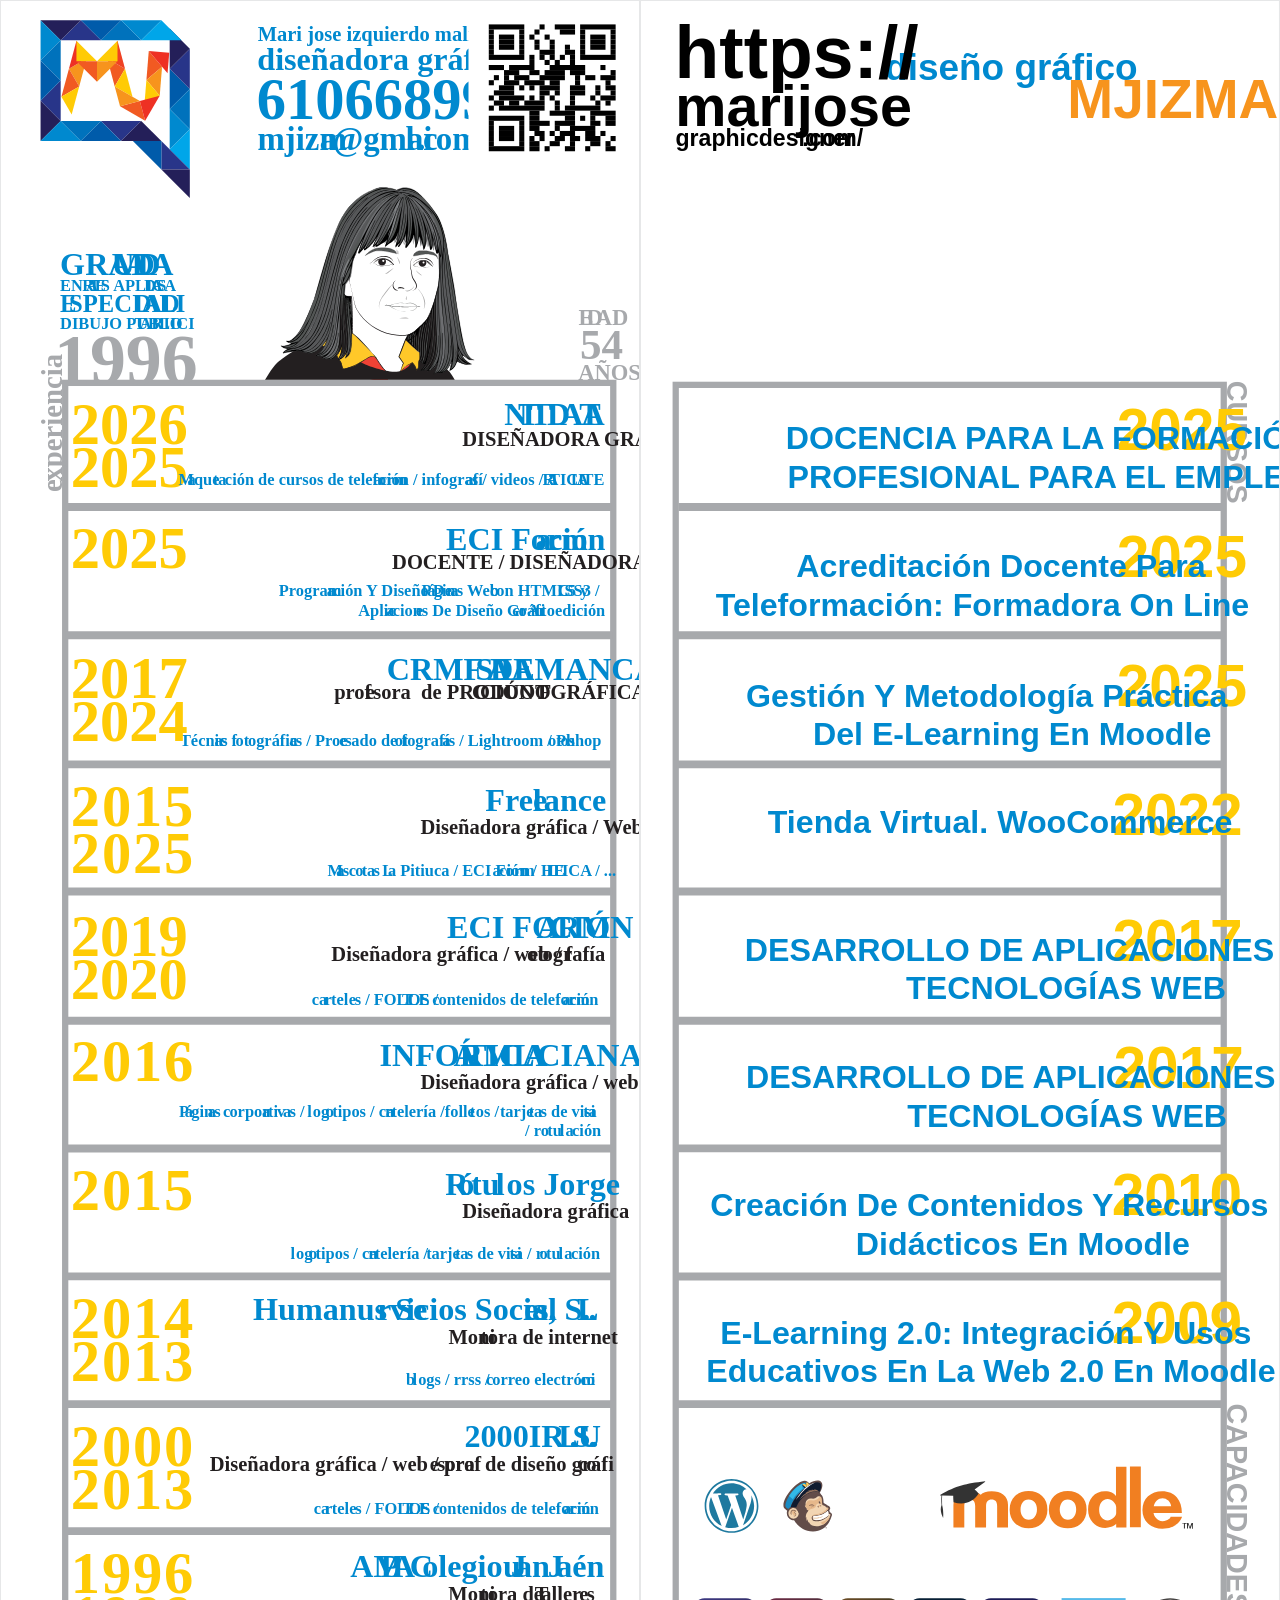
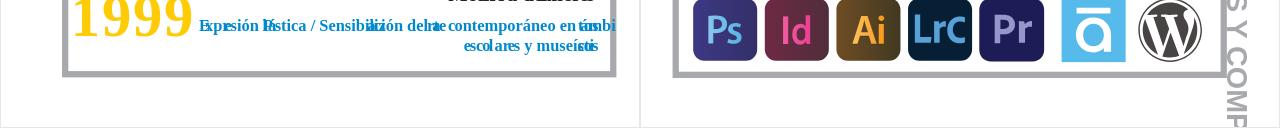
==== cv/index.html @ 2c7e7084 "Add files via upload" ====
<!DOCTYPE html>
<html lang="es">
<head>
    <meta charset="UTF-8">
    <meta name="viewport" content="width=device-width, initial-scale=1.0">
    <link rel="stylesheet" href="css/stylecv.css">
	<link rel="icon" href="Logo-MJ-PEQ.ico" type="image/x-icon">
    <title>CV Mari Jose Izquierdo</title>
</head>
<body>
    <div class="contenedor">
    <div class="pag">
        <svg id="uuid-d833753b-9916-4c33-810f-990d7dddc1d9" data-name="simulacion del pliegue" xmlns="http://www.w3.org/2000/svg" xmlns:xlink="http://www.w3.org/1999/xlink" viewBox="0 0 311.81 841.89">
  <defs>
   
   <linearGradient id="uuid-45933d80-e3b0-44ec-8969-3e9744016d8d" x1="68.96" y1="79.07" x2="68.96" y2="79.07" gradientTransform="translate(0 -59.81)" gradientUnits="userSpaceOnUse">
      <stop offset="0" stop-color="#00aeef"/>
      <stop offset="1" stop-color="#262262"/>
    </linearGradient>
    <linearGradient id="uuid-3d64913e-b95b-4f56-92f1-7e6d253bd841" x1="49.34" y1="79.07" x2="49.33" y2="79.07" xlink:href="#uuid-45933d80-e3b0-44ec-8969-3e9744016d8d"/>
    <linearGradient id="uuid-fc634169-4506-4cfc-8bbb-3b513efb41d0" x1="88.58" y1="79.07" x2="88.58" y2="79.07" xlink:href="#uuid-45933d80-e3b0-44ec-8969-3e9744016d8d"/>
    <clipPath id="uuid-fb4085f2-a9f2-4144-bcfd-d6bdab5f2bbb">
      <polygon class="uuid-8a5fdf5e-8351-4fe5-aff9-a1f615ebc43c" points="238.54 185.07 122.8 185.07 122.8 78.29 238.54 76.07 238.54 185.07"/>
    </clipPath>
    <clipPath id="uuid-db164882-21fe-4436-926a-bce975f13501">
      <path class="uuid-8a5fdf5e-8351-4fe5-aff9-a1f615ebc43c" d="M193.37,92.62s-5.92-2.51-10.54-.58-12.77,5.04-18.54,18.65-9.88,31.24-11.11,34.68c-2.03,5.66-5.69,14.38-8.21,17.3-3.46,4-4.15,3.44-5.51,3.44,.74,.99,2.61,1.09,2.61,1.09,0,0-2.54,1.69-5.24,1.31,.92,1.24,3.45,1.56,3.45,1.56,0,0-2.63,1.3-2.31,1.99,2.8-.69,6.9-1.09,6.9-1.09l1.69-.08s.15,.9,2.9,.9c.41,0-.02,.76,2.85,.27,3.01-.52,7.16-6.73,7.16-6.73,0,0-1.65,5.85-5.69,7.89,.71,.76,4.04,.28,4.04,.28l-.96,.56s0,.63,1.74,.87c1,.14,1.4-.14,1.4-.14,0,0-.05,.71,2.37-.05s4.23-6.27,4.23-6.27c0,0-.14,4.36-2.08,6.87,2.84,.01,4.67-4.19,4.67-4.19,0,0-.36,1.68-.98,3.44,2.7-1.29,2.9-4.27,3.09-7.31,.12-1.93,.31-11.86,.33-12.35s-.76-10.56-.76-10.56c0,0-.76,.06-1.84-.14-1.15-.21-1.15-1.11-1.15-1.11l.43-4.44s2.41-3.26,2.59-4.08,.96-6.41,.96-6.41c0,0-.19-.87,1.48-4.45,.88-1.88,1.48,0,1.48,0l39.07-.36,.14,9.8s-.42,6.11-.62,6.67-1.67,6.43-1.78,6.8-1.78,5.31-1.89,5.57-.85,2.46-2.72,4.44c-1.15,1.22-4.33,4.22-4.82,4.63-1.63,1.35-3.44,1.77-3.44,1.77l-1.24,2.52,6.62,5.95,.02,4.06s1.72,1.73,2.65,1.73-2.06,3.28-2.06,3.28c0,0,1.5-.17,2.27-.27,1.48-.19,2.4-1.35,2.4-1.35,.09-.37-.05,.45-1.53,1.73-.34,.29,3.22,.11,4.49-2.79s.56,.32,.37,1.05c-.67,2.59-2.22,3.77-1.69,3.38,1.22-.89,3.07-.61,3.07-.61,0,0,1.37,.35,3.33-1.4,1.29-1.15,1.84-3.11,2.7-4.3l-1.16,4.58s2.05-.72,3.06-3.08c.35-.82,.68-1.55,.68-1.55,0,0,2.38,1.48,4.25,1.55,1.44,.05,3.06-.15,2.77-.15s-3.69-1.9-4.42-3.91c-.3-.84,1.2,.31,2.37,1.24,1.02,.82,3.33,.67,3.33,.67,0,0-3.01-.09-4.73-6.55-1.73-6.47-4.43-24-4.54-25.51-.26-3.5-3.41-18.92-3.58-20.48s-1.55-11.94-5.31-18.08c-2.52-4.11-7-9.08-9.3-10.92-5.68-4.54-10.21-1.26-10.21-1.26Z"/>
    </clipPath>
  </defs>
  <g>
    <text class="uuid-a4533edb-d703-43f0-8f92-ebe4a413a27f" transform="translate(125.52 19.81)"><tspan x="0" y="0">Mari jose izquierdo malmierca</tspan></text>
    <text class="uuid-77463f8a-121f-4f78-86e5-0eb8da0bf72f" transform="translate(125.33 34.21)"><tspan x="0" y="0">diseñadora gráfica</tspan></text>
    <text class="uuid-f88f5138-9354-4035-af5f-343b42d7d302" transform="translate(125.07 58.02)"><tspan x="0" y="0">610668994</tspan></text>
    <text class="uuid-ebf5efa7-a986-46cd-aa61-df2d2cf38571" transform="translate(125.42 72.99)"><tspan x="0" y="0">mjizm</tspan><tspan class="uuid-14fafb1d-002e-493c-a02b-d58c2402a97a" x="30.32" y="0">a</tspan><tspan x="36.66" y="0">@gmai</tspan><tspan class="uuid-2b130bba-8d55-4d3c-8915-882d5d794b5e" x="72.15" y="0">l</tspan><tspan class="uuid-239356cb-412d-4510-8a3e-7b9d5fdd10b2" x="77.82" y="0">.</tspan><tspan class="uuid-b727cb8d-ffa3-4811-9371-0821038fea16" x="80.73" y="0">c</tspan><tspan x="86.89" y="0">om</tspan></text>
  </g>
  <g>
    <rect class="uuid-0f088f6c-b086-47e6-b885-1f317395292d" x="228.25" y="2.01" width="81.57" height="81.57"/>
    <rect class="uuid-faa78fa5-369a-4656-9c21-a7bb0dd4cdba" x="238.14" y="71.22" width="17.3" height="2.47"/>
    <rect class="uuid-faa78fa5-369a-4656-9c21-a7bb0dd4cdba" x="257.92" y="71.22" width="4.94" height="2.47"/>
    <rect class="uuid-faa78fa5-369a-4656-9c21-a7bb0dd4cdba" x="265.33" y="71.22" width="2.47" height="2.47"/>
    <rect class="uuid-faa78fa5-369a-4656-9c21-a7bb0dd4cdba" x="275.22" y="71.22" width="4.94" height="2.47"/>
    <rect class="uuid-faa78fa5-369a-4656-9c21-a7bb0dd4cdba" x="285.11" y="71.22" width="2.47" height="2.47"/>
    <rect class="uuid-faa78fa5-369a-4656-9c21-a7bb0dd4cdba" x="295" y="71.22" width="4.94" height="2.47"/>
    <rect class="uuid-faa78fa5-369a-4656-9c21-a7bb0dd4cdba" x="238.14" y="68.75" width="2.47" height="2.47"/>
    <rect class="uuid-faa78fa5-369a-4656-9c21-a7bb0dd4cdba" x="252.97" y="68.75" width="2.47" height="2.47"/>
    <rect class="uuid-faa78fa5-369a-4656-9c21-a7bb0dd4cdba" x="257.92" y="68.75" width="4.94" height="2.47"/>
    <rect class="uuid-faa78fa5-369a-4656-9c21-a7bb0dd4cdba" x="267.8" y="68.75" width="4.94" height="2.47"/>
    <rect class="uuid-faa78fa5-369a-4656-9c21-a7bb0dd4cdba" x="277.69" y="68.75" width="2.47" height="2.47"/>
    <rect class="uuid-faa78fa5-369a-4656-9c21-a7bb0dd4cdba" x="287.58" y="68.75" width="4.94" height="2.47"/>
    <rect class="uuid-faa78fa5-369a-4656-9c21-a7bb0dd4cdba" x="295" y="68.75" width="2.47" height="2.47"/>
    <rect class="uuid-faa78fa5-369a-4656-9c21-a7bb0dd4cdba" x="238.14" y="66.27" width="2.47" height="2.47"/>
    <rect class="uuid-faa78fa5-369a-4656-9c21-a7bb0dd4cdba" x="243.08" y="66.27" width="7.42" height="2.47"/>
    <rect class="uuid-faa78fa5-369a-4656-9c21-a7bb0dd4cdba" x="252.97" y="66.27" width="2.47" height="2.47"/>
    <rect class="uuid-faa78fa5-369a-4656-9c21-a7bb0dd4cdba" x="257.92" y="66.27" width="2.47" height="2.47"/>
    <rect class="uuid-faa78fa5-369a-4656-9c21-a7bb0dd4cdba" x="262.86" y="66.27" width="2.47" height="2.47"/>
    <rect class="uuid-faa78fa5-369a-4656-9c21-a7bb0dd4cdba" x="270.28" y="66.27" width="4.94" height="2.47"/>
    <rect class="uuid-faa78fa5-369a-4656-9c21-a7bb0dd4cdba" x="277.69" y="66.27" width="4.94" height="2.47"/>
    <rect class="uuid-faa78fa5-369a-4656-9c21-a7bb0dd4cdba" x="285.11" y="66.27" width="7.42" height="2.47"/>
    <rect class="uuid-faa78fa5-369a-4656-9c21-a7bb0dd4cdba" x="297.47" y="66.27" width="2.47" height="2.47"/>
    <rect class="uuid-faa78fa5-369a-4656-9c21-a7bb0dd4cdba" x="238.14" y="63.8" width="2.47" height="2.47"/>
    <rect class="uuid-faa78fa5-369a-4656-9c21-a7bb0dd4cdba" x="243.08" y="63.8" width="7.42" height="2.47"/>
    <rect class="uuid-faa78fa5-369a-4656-9c21-a7bb0dd4cdba" x="252.97" y="63.8" width="2.47" height="2.47"/>
    <rect class="uuid-faa78fa5-369a-4656-9c21-a7bb0dd4cdba" x="260.39" y="63.8" width="4.94" height="2.47"/>
    <rect class="uuid-faa78fa5-369a-4656-9c21-a7bb0dd4cdba" x="267.8" y="63.8" width="2.47" height="2.47"/>
    <rect class="uuid-faa78fa5-369a-4656-9c21-a7bb0dd4cdba" x="272.75" y="63.8" width="7.42" height="2.47"/>
    <rect class="uuid-faa78fa5-369a-4656-9c21-a7bb0dd4cdba" x="285.11" y="63.8" width="4.94" height="2.47"/>
    <rect class="uuid-faa78fa5-369a-4656-9c21-a7bb0dd4cdba" x="292.52" y="63.8" width="2.47" height="2.47"/>
    <rect class="uuid-faa78fa5-369a-4656-9c21-a7bb0dd4cdba" x="238.14" y="61.33" width="2.47" height="2.47"/>
    <rect class="uuid-faa78fa5-369a-4656-9c21-a7bb0dd4cdba" x="243.08" y="61.33" width="7.42" height="2.47"/>
    <rect class="uuid-faa78fa5-369a-4656-9c21-a7bb0dd4cdba" x="252.97" y="61.33" width="2.47" height="2.47"/>
    <rect class="uuid-faa78fa5-369a-4656-9c21-a7bb0dd4cdba" x="257.92" y="61.33" width="4.94" height="2.47"/>
    <rect class="uuid-faa78fa5-369a-4656-9c21-a7bb0dd4cdba" x="270.28" y="61.33" width="2.47" height="2.47"/>
    <rect class="uuid-faa78fa5-369a-4656-9c21-a7bb0dd4cdba" x="277.69" y="61.33" width="12.36" height="2.47"/>
    <rect class="uuid-faa78fa5-369a-4656-9c21-a7bb0dd4cdba" x="238.14" y="58.86" width="2.47" height="2.47"/>
    <rect class="uuid-faa78fa5-369a-4656-9c21-a7bb0dd4cdba" x="252.97" y="58.86" width="2.47" height="2.47"/>
    <rect class="uuid-faa78fa5-369a-4656-9c21-a7bb0dd4cdba" x="257.92" y="58.86" width="9.89" height="2.47"/>
    <rect class="uuid-faa78fa5-369a-4656-9c21-a7bb0dd4cdba" x="270.28" y="58.86" width="9.89" height="2.47"/>
    <rect class="uuid-faa78fa5-369a-4656-9c21-a7bb0dd4cdba" x="287.58" y="58.86" width="4.94" height="2.47"/>
    <rect class="uuid-faa78fa5-369a-4656-9c21-a7bb0dd4cdba" x="295" y="58.86" width="4.94" height="2.47"/>
    <rect class="uuid-faa78fa5-369a-4656-9c21-a7bb0dd4cdba" x="238.14" y="56.39" width="17.3" height="2.47"/>
    <rect class="uuid-faa78fa5-369a-4656-9c21-a7bb0dd4cdba" x="257.92" y="56.39" width="4.94" height="2.47"/>
    <rect class="uuid-faa78fa5-369a-4656-9c21-a7bb0dd4cdba" x="275.22" y="56.39" width="4.94" height="2.47"/>
    <rect class="uuid-faa78fa5-369a-4656-9c21-a7bb0dd4cdba" x="282.64" y="56.39" width="2.47" height="2.47"/>
    <rect class="uuid-faa78fa5-369a-4656-9c21-a7bb0dd4cdba" x="287.58" y="56.39" width="2.47" height="2.47"/>
    <rect class="uuid-faa78fa5-369a-4656-9c21-a7bb0dd4cdba" x="295" y="56.39" width="4.94" height="2.47"/>
    <rect class="uuid-faa78fa5-369a-4656-9c21-a7bb0dd4cdba" x="257.92" y="53.92" width="4.94" height="2.47"/>
    <rect class="uuid-faa78fa5-369a-4656-9c21-a7bb0dd4cdba" x="267.8" y="53.92" width="12.36" height="2.47"/>
    <rect class="uuid-faa78fa5-369a-4656-9c21-a7bb0dd4cdba" x="287.58" y="53.92" width="12.36" height="2.47"/>
    <rect class="uuid-faa78fa5-369a-4656-9c21-a7bb0dd4cdba" x="238.14" y="51.44" width="2.47" height="2.47"/>
    <rect class="uuid-faa78fa5-369a-4656-9c21-a7bb0dd4cdba" x="243.08" y="51.44" width="22.25" height="2.47"/>
    <rect class="uuid-faa78fa5-369a-4656-9c21-a7bb0dd4cdba" x="270.28" y="51.44" width="2.47" height="2.47"/>
    <rect class="uuid-faa78fa5-369a-4656-9c21-a7bb0dd4cdba" x="275.22" y="51.44" width="17.3" height="2.47"/>
    <rect class="uuid-faa78fa5-369a-4656-9c21-a7bb0dd4cdba" x="240.61" y="48.97" width="4.94" height="2.47"/>
    <rect class="uuid-faa78fa5-369a-4656-9c21-a7bb0dd4cdba" x="248.03" y="48.97" width="4.94" height="2.47"/>
    <rect class="uuid-faa78fa5-369a-4656-9c21-a7bb0dd4cdba" x="255.45" y="48.97" width="9.89" height="2.47"/>
    <rect class="uuid-faa78fa5-369a-4656-9c21-a7bb0dd4cdba" x="270.28" y="48.97" width="2.47" height="2.47"/>
    <rect class="uuid-faa78fa5-369a-4656-9c21-a7bb0dd4cdba" x="277.69" y="48.97" width="2.47" height="2.47"/>
    <rect class="uuid-faa78fa5-369a-4656-9c21-a7bb0dd4cdba" x="290.05" y="48.97" width="2.47" height="2.47"/>
    <rect class="uuid-faa78fa5-369a-4656-9c21-a7bb0dd4cdba" x="295" y="48.97" width="2.47" height="2.47"/>
    <rect class="uuid-faa78fa5-369a-4656-9c21-a7bb0dd4cdba" x="238.14" y="46.5" width="2.47" height="2.47"/>
    <rect class="uuid-faa78fa5-369a-4656-9c21-a7bb0dd4cdba" x="243.08" y="46.5" width="12.36" height="2.47"/>
    <rect class="uuid-faa78fa5-369a-4656-9c21-a7bb0dd4cdba" x="257.92" y="46.5" width="2.47" height="2.47"/>
    <rect class="uuid-faa78fa5-369a-4656-9c21-a7bb0dd4cdba" x="262.86" y="46.5" width="2.47" height="2.47"/>
    <rect class="uuid-faa78fa5-369a-4656-9c21-a7bb0dd4cdba" x="267.8" y="46.5" width="2.47" height="2.47"/>
    <rect class="uuid-faa78fa5-369a-4656-9c21-a7bb0dd4cdba" x="277.69" y="46.5" width="2.47" height="2.47"/>
    <rect class="uuid-faa78fa5-369a-4656-9c21-a7bb0dd4cdba" x="287.58" y="46.5" width="2.47" height="2.47"/>
    <rect class="uuid-faa78fa5-369a-4656-9c21-a7bb0dd4cdba" x="292.52" y="46.5" width="7.42" height="2.47"/>
    <rect class="uuid-faa78fa5-369a-4656-9c21-a7bb0dd4cdba" x="240.61" y="44.03" width="9.89" height="2.47"/>
    <rect class="uuid-faa78fa5-369a-4656-9c21-a7bb0dd4cdba" x="262.86" y="44.03" width="4.94" height="2.47"/>
    <rect class="uuid-faa78fa5-369a-4656-9c21-a7bb0dd4cdba" x="270.28" y="44.03" width="2.47" height="2.47"/>
    <rect class="uuid-faa78fa5-369a-4656-9c21-a7bb0dd4cdba" x="277.69" y="44.03" width="7.41" height="2.47"/>
    <rect class="uuid-faa78fa5-369a-4656-9c21-a7bb0dd4cdba" x="290.05" y="44.03" width="2.47" height="2.47"/>
    <rect class="uuid-faa78fa5-369a-4656-9c21-a7bb0dd4cdba" x="297.47" y="44.03" width="2.47" height="2.47"/>
    <rect class="uuid-faa78fa5-369a-4656-9c21-a7bb0dd4cdba" x="243.08" y="41.56" width="7.42" height="2.47"/>
    <rect class="uuid-faa78fa5-369a-4656-9c21-a7bb0dd4cdba" x="252.97" y="41.56" width="2.47" height="2.47"/>
    <rect class="uuid-faa78fa5-369a-4656-9c21-a7bb0dd4cdba" x="257.92" y="41.56" width="2.47" height="2.47"/>
    <rect class="uuid-faa78fa5-369a-4656-9c21-a7bb0dd4cdba" x="262.86" y="41.56" width="9.89" height="2.47"/>
    <rect class="uuid-faa78fa5-369a-4656-9c21-a7bb0dd4cdba" x="277.69" y="41.56" width="7.41" height="2.47"/>
    <rect class="uuid-faa78fa5-369a-4656-9c21-a7bb0dd4cdba" x="290.05" y="41.56" width="2.47" height="2.47"/>
    <rect class="uuid-faa78fa5-369a-4656-9c21-a7bb0dd4cdba" x="295" y="41.56" width="4.94" height="2.47"/>
    <rect class="uuid-faa78fa5-369a-4656-9c21-a7bb0dd4cdba" x="238.14" y="39.08" width="2.47" height="2.47"/>
    <rect class="uuid-faa78fa5-369a-4656-9c21-a7bb0dd4cdba" x="245.56" y="39.08" width="7.42" height="2.47"/>
    <rect class="uuid-faa78fa5-369a-4656-9c21-a7bb0dd4cdba" x="255.45" y="39.08" width="9.89" height="2.47"/>
    <rect class="uuid-faa78fa5-369a-4656-9c21-a7bb0dd4cdba" x="267.8" y="39.08" width="4.94" height="2.47"/>
    <rect class="uuid-faa78fa5-369a-4656-9c21-a7bb0dd4cdba" x="280.16" y="39.08" width="2.47" height="2.47"/>
    <rect class="uuid-faa78fa5-369a-4656-9c21-a7bb0dd4cdba" x="295" y="39.08" width="2.47" height="2.47"/>
    <rect class="uuid-faa78fa5-369a-4656-9c21-a7bb0dd4cdba" x="240.61" y="36.61" width="2.47" height="2.47"/>
    <rect class="uuid-faa78fa5-369a-4656-9c21-a7bb0dd4cdba" x="245.56" y="36.61" width="2.47" height="2.47"/>
    <rect class="uuid-faa78fa5-369a-4656-9c21-a7bb0dd4cdba" x="250.5" y="36.61" width="7.42" height="2.47"/>
    <rect class="uuid-faa78fa5-369a-4656-9c21-a7bb0dd4cdba" x="262.86" y="36.61" width="12.36" height="2.47"/>
    <rect class="uuid-faa78fa5-369a-4656-9c21-a7bb0dd4cdba" x="280.16" y="36.61" width="2.47" height="2.47"/>
    <rect class="uuid-faa78fa5-369a-4656-9c21-a7bb0dd4cdba" x="285.11" y="36.61" width="4.94" height="2.47"/>
    <rect class="uuid-faa78fa5-369a-4656-9c21-a7bb0dd4cdba" x="292.52" y="36.61" width="7.42" height="2.47"/>
    <rect class="uuid-faa78fa5-369a-4656-9c21-a7bb0dd4cdba" x="245.56" y="34.14" width="7.42" height="2.47"/>
    <rect class="uuid-faa78fa5-369a-4656-9c21-a7bb0dd4cdba" x="257.92" y="34.14" width="4.94" height="2.47"/>
    <rect class="uuid-faa78fa5-369a-4656-9c21-a7bb0dd4cdba" x="265.33" y="34.14" width="9.89" height="2.47"/>
    <rect class="uuid-faa78fa5-369a-4656-9c21-a7bb0dd4cdba" x="277.69" y="34.14" width="7.41" height="2.47"/>
    <rect class="uuid-faa78fa5-369a-4656-9c21-a7bb0dd4cdba" x="297.47" y="34.14" width="2.47" height="2.47"/>
    <rect class="uuid-faa78fa5-369a-4656-9c21-a7bb0dd4cdba" x="238.14" y="31.67" width="7.41" height="2.47"/>
    <rect class="uuid-faa78fa5-369a-4656-9c21-a7bb0dd4cdba" x="248.03" y="31.67" width="12.36" height="2.47"/>
    <rect class="uuid-faa78fa5-369a-4656-9c21-a7bb0dd4cdba" x="267.8" y="31.67" width="17.3" height="2.47"/>
    <rect class="uuid-faa78fa5-369a-4656-9c21-a7bb0dd4cdba" x="292.52" y="31.67" width="2.47" height="2.47"/>
    <rect class="uuid-faa78fa5-369a-4656-9c21-a7bb0dd4cdba" x="257.92" y="29.2" width="2.47" height="2.47"/>
    <rect class="uuid-faa78fa5-369a-4656-9c21-a7bb0dd4cdba" x="265.33" y="29.2" width="2.47" height="2.47"/>
    <rect class="uuid-faa78fa5-369a-4656-9c21-a7bb0dd4cdba" x="270.28" y="29.2" width="2.47" height="2.47"/>
    <rect class="uuid-faa78fa5-369a-4656-9c21-a7bb0dd4cdba" x="277.69" y="29.2" width="2.47" height="2.47"/>
    <rect class="uuid-faa78fa5-369a-4656-9c21-a7bb0dd4cdba" x="238.14" y="26.72" width="17.3" height="2.47"/>
    <rect class="uuid-faa78fa5-369a-4656-9c21-a7bb0dd4cdba" x="257.92" y="26.72" width="2.47" height="2.47"/>
    <rect class="uuid-faa78fa5-369a-4656-9c21-a7bb0dd4cdba" x="262.86" y="26.72" width="2.47" height="2.47"/>
    <rect class="uuid-faa78fa5-369a-4656-9c21-a7bb0dd4cdba" x="267.8" y="26.72" width="2.47" height="2.47"/>
    <rect class="uuid-faa78fa5-369a-4656-9c21-a7bb0dd4cdba" x="272.75" y="26.72" width="2.47" height="2.47"/>
    <rect class="uuid-faa78fa5-369a-4656-9c21-a7bb0dd4cdba" x="277.69" y="26.72" width="2.47" height="2.47"/>
    <rect class="uuid-faa78fa5-369a-4656-9c21-a7bb0dd4cdba" x="282.64" y="26.72" width="17.3" height="2.47"/>
    <rect class="uuid-faa78fa5-369a-4656-9c21-a7bb0dd4cdba" x="238.14" y="24.25" width="2.47" height="2.47"/>
    <rect class="uuid-faa78fa5-369a-4656-9c21-a7bb0dd4cdba" x="252.97" y="24.25" width="2.47" height="2.47"/>
    <rect class="uuid-faa78fa5-369a-4656-9c21-a7bb0dd4cdba" x="262.86" y="24.25" width="7.42" height="2.47"/>
    <rect class="uuid-faa78fa5-369a-4656-9c21-a7bb0dd4cdba" x="275.22" y="24.25" width="4.94" height="2.47"/>
    <rect class="uuid-faa78fa5-369a-4656-9c21-a7bb0dd4cdba" x="282.64" y="24.25" width="2.47" height="2.47"/>
    <rect class="uuid-faa78fa5-369a-4656-9c21-a7bb0dd4cdba" x="297.47" y="24.25" width="2.47" height="2.47"/>
    <rect class="uuid-faa78fa5-369a-4656-9c21-a7bb0dd4cdba" x="238.14" y="21.78" width="2.47" height="2.47"/>
    <rect class="uuid-faa78fa5-369a-4656-9c21-a7bb0dd4cdba" x="243.08" y="21.78" width="7.42" height="2.47"/>
    <rect class="uuid-faa78fa5-369a-4656-9c21-a7bb0dd4cdba" x="252.97" y="21.78" width="2.47" height="2.47"/>
    <rect class="uuid-faa78fa5-369a-4656-9c21-a7bb0dd4cdba" x="260.39" y="21.78" width="2.47" height="2.47"/>
    <rect class="uuid-faa78fa5-369a-4656-9c21-a7bb0dd4cdba" x="267.8" y="21.78" width="2.47" height="2.47"/>
    <rect class="uuid-faa78fa5-369a-4656-9c21-a7bb0dd4cdba" x="275.22" y="21.78" width="2.47" height="2.47"/>
    <rect class="uuid-faa78fa5-369a-4656-9c21-a7bb0dd4cdba" x="282.64" y="21.78" width="2.47" height="2.47"/>
    <rect class="uuid-faa78fa5-369a-4656-9c21-a7bb0dd4cdba" x="287.58" y="21.78" width="7.42" height="2.47"/>
    <rect class="uuid-faa78fa5-369a-4656-9c21-a7bb0dd4cdba" x="297.47" y="21.78" width="2.47" height="2.47"/>
    <rect class="uuid-faa78fa5-369a-4656-9c21-a7bb0dd4cdba" x="238.14" y="19.31" width="2.47" height="2.47"/>
    <rect class="uuid-faa78fa5-369a-4656-9c21-a7bb0dd4cdba" x="243.08" y="19.31" width="7.42" height="2.47"/>
    <rect class="uuid-faa78fa5-369a-4656-9c21-a7bb0dd4cdba" x="252.97" y="19.31" width="2.47" height="2.47"/>
    <rect class="uuid-faa78fa5-369a-4656-9c21-a7bb0dd4cdba" x="260.39" y="19.31" width="2.47" height="2.47"/>
    <rect class="uuid-faa78fa5-369a-4656-9c21-a7bb0dd4cdba" x="267.8" y="19.31" width="2.47" height="2.47"/>
    <rect class="uuid-faa78fa5-369a-4656-9c21-a7bb0dd4cdba" x="282.64" y="19.31" width="2.47" height="2.47"/>
    <rect class="uuid-faa78fa5-369a-4656-9c21-a7bb0dd4cdba" x="287.58" y="19.31" width="7.42" height="2.47"/>
    <rect class="uuid-faa78fa5-369a-4656-9c21-a7bb0dd4cdba" x="297.47" y="19.31" width="2.47" height="2.47"/>
    <rect class="uuid-faa78fa5-369a-4656-9c21-a7bb0dd4cdba" x="238.14" y="16.84" width="2.47" height="2.47"/>
    <rect class="uuid-faa78fa5-369a-4656-9c21-a7bb0dd4cdba" x="243.08" y="16.84" width="7.42" height="2.47"/>
    <rect class="uuid-faa78fa5-369a-4656-9c21-a7bb0dd4cdba" x="252.97" y="16.84" width="2.47" height="2.47"/>
    <rect class="uuid-faa78fa5-369a-4656-9c21-a7bb0dd4cdba" x="257.92" y="16.84" width="2.47" height="2.47"/>
    <rect class="uuid-faa78fa5-369a-4656-9c21-a7bb0dd4cdba" x="265.33" y="16.84" width="2.47" height="2.47"/>
    <rect class="uuid-faa78fa5-369a-4656-9c21-a7bb0dd4cdba" x="282.64" y="16.84" width="2.47" height="2.47"/>
    <rect class="uuid-faa78fa5-369a-4656-9c21-a7bb0dd4cdba" x="287.58" y="16.84" width="7.42" height="2.47"/>
    <rect class="uuid-faa78fa5-369a-4656-9c21-a7bb0dd4cdba" x="297.47" y="16.84" width="2.47" height="2.47"/>
    <rect class="uuid-faa78fa5-369a-4656-9c21-a7bb0dd4cdba" x="238.14" y="14.37" width="2.47" height="2.47"/>
    <rect class="uuid-faa78fa5-369a-4656-9c21-a7bb0dd4cdba" x="252.97" y="14.37" width="2.47" height="2.47"/>
    <rect class="uuid-faa78fa5-369a-4656-9c21-a7bb0dd4cdba" x="260.39" y="14.37" width="2.47" height="2.47"/>
    <rect class="uuid-faa78fa5-369a-4656-9c21-a7bb0dd4cdba" x="272.75" y="14.37" width="7.42" height="2.47"/>
    <rect class="uuid-faa78fa5-369a-4656-9c21-a7bb0dd4cdba" x="282.64" y="14.37" width="2.47" height="2.47"/>
    <rect class="uuid-faa78fa5-369a-4656-9c21-a7bb0dd4cdba" x="297.47" y="14.37" width="2.47" height="2.47"/>
    <rect class="uuid-faa78fa5-369a-4656-9c21-a7bb0dd4cdba" x="238.14" y="11.89" width="17.3" height="2.47"/>
    <rect class="uuid-faa78fa5-369a-4656-9c21-a7bb0dd4cdba" x="262.86" y="11.89" width="2.47" height="2.47"/>
    <rect class="uuid-faa78fa5-369a-4656-9c21-a7bb0dd4cdba" x="270.28" y="11.89" width="9.89" height="2.47"/>
    <rect class="uuid-faa78fa5-369a-4656-9c21-a7bb0dd4cdba" x="282.64" y="11.89" width="17.3" height="2.47"/>
  </g>
  <g>
    <polygon class="uuid-0f088f6c-b086-47e6-b885-1f317395292d" points="20.5 68.3 19.75 11.77 78.72 11.77 92.24 23.74 91.64 93.1 64.61 67.7 20.5 68.3"/>
    <g>
      <polygon class="uuid-8a5fdf5e-8351-4fe5-aff9-a1f615ebc43c" points="78.77 9.44 78.77 9.44 78.77 9.44 78.77 9.44"/>
      <polygon class="uuid-8a5fdf5e-8351-4fe5-aff9-a1f615ebc43c" points="39.52 9.44 39.52 9.44 39.53 9.44 39.52 9.44"/>
      <polygon class="uuid-9c97d5bc-00cb-451c-8da3-5d38ed9eed22" points="68.96 19.26 68.96 19.26 68.96 19.26 68.96 19.26"/>
      <polygon class="uuid-2ce38191-892b-4fe8-8c5b-f1b32f8ffe22" points="49.34 19.25 49.33 19.26 49.34 19.26 49.34 19.25"/>
      <polygon class="uuid-dc4fbe24-0f9f-4f02-ae21-2ef9b05a074f" points="88.59 19.26 88.58 19.26 88.58 19.26 88.59 19.26"/>
      <g>
        <polygon class="uuid-1c48fa16-12fb-4c51-bdb7-5259611d7783" points="82.66 33.54 82.66 33.54 92.47 43.35 82.66 53.16 82.66 53.16 82.66 33.54"/>
        <polygon class="uuid-8ad1489e-1ca4-4fae-8ed1-cc425057afdd" points="92.47 43.35 92.47 43.35 92.47 62.97 82.66 53.16 92.47 43.35"/>
        <polygon class="uuid-924c1f3d-76e0-4ea0-bcb2-f1cbda9ef5a3" points="82.66 33.54 92.47 23.73 92.47 43.35 92.47 43.35 82.66 33.54"/>
        <polygon class="uuid-869db845-91c9-4952-8edf-eca28010ff5f" points="82.66 72.78 82.66 53.16 82.66 53.16 92.47 62.97 92.47 62.97 82.66 72.78 82.66 72.78"/>
        <polygon class="uuid-a4a29165-5e91-4f26-8cce-7f7918fe8b5d" points="82.66 33.54 82.66 13.91 82.66 13.91 92.47 23.72 92.47 23.73 82.66 33.54 82.66 33.54"/>
        <polygon class="uuid-d3977f8f-22ba-48ca-a114-243afa19e788" points="92.47 62.97 92.47 82.59 92.47 82.59 92.47 82.6 82.66 72.78 92.47 62.97"/>
      </g>
      <g>
        <g>
          <polygon class="uuid-8ad1489e-1ca4-4fae-8ed1-cc425057afdd" points="68.81 19.66 68.81 19.66 59 9.85 49.19 19.66 49.19 19.66 68.81 19.66"/>
          <polygon class="uuid-1c48fa16-12fb-4c51-bdb7-5259611d7783" points="59 9.85 59 9.85 39.38 9.85 49.19 19.66 59 9.85"/>
          <polygon class="uuid-869db845-91c9-4952-8edf-eca28010ff5f" points="68.81 19.66 78.62 9.85 59 9.85 59 9.85 68.81 19.66"/>
          <polygon class="uuid-924c1f3d-76e0-4ea0-bcb2-f1cbda9ef5a3" points="29.57 19.66 49.18 19.66 49.19 19.66 39.38 9.85 39.37 9.85 29.56 19.66 29.57 19.66"/>
          <polygon class="uuid-d3977f8f-22ba-48ca-a114-243afa19e788" points="68.81 19.66 88.42 19.64 78.62 9.85 78.62 9.85 68.81 19.66 68.81 19.66"/>
          <polygon class="uuid-a4a29165-5e91-4f26-8cce-7f7918fe8b5d" points="39.37 9.85 19.76 9.85 19.75 9.84 19.75 9.84 29.56 19.66 39.37 9.85"/>
        </g>
        <polygon class="uuid-924c1f3d-76e0-4ea0-bcb2-f1cbda9ef5a3" points="29.57 39.28 29.57 39.28 19.75 49.09 29.56 58.9 29.57 58.9 29.57 39.28"/>
        <polygon class="uuid-869db845-91c9-4952-8edf-eca28010ff5f" points="19.75 9.84 19.75 29.47 29.57 19.66 19.75 9.84"/>
        <polygon class="uuid-a4a29165-5e91-4f26-8cce-7f7918fe8b5d" points="19.75 49.09 19.75 49.09 19.75 68.72 29.56 58.9 19.75 49.09"/>
        <polygon class="uuid-1c48fa16-12fb-4c51-bdb7-5259611d7783" points="29.57 39.28 19.75 29.47 19.75 49.09 19.75 49.09 29.57 39.28"/>
        <polygon class="uuid-8ad1489e-1ca4-4fae-8ed1-cc425057afdd" points="29.57 39.28 29.57 19.66 29.57 19.66 19.75 29.47 19.75 29.47 29.57 39.28 29.57 39.28"/>
      </g>
      <polygon class="uuid-924c1f3d-76e0-4ea0-bcb2-f1cbda9ef5a3" points="68.8 58.9 68.8 58.9 58.99 68.71 49.18 58.9 49.18 58.9 68.8 58.9"/>
      <polygon class="uuid-1c48fa16-12fb-4c51-bdb7-5259611d7783" points="58.99 68.71 58.99 68.71 39.36 68.71 49.18 58.9 58.99 68.71"/>
      <polygon class="uuid-8ad1489e-1ca4-4fae-8ed1-cc425057afdd" points="29.56 58.9 49.17 58.9 49.18 58.9 39.36 68.71 39.36 68.71 29.55 58.9 29.56 58.9"/>
      <polygon class="uuid-924c1f3d-76e0-4ea0-bcb2-f1cbda9ef5a3" points="78.61 68.72 92.49 82.59 78.61 82.59 78.61 68.72"/>
      <polygon class="uuid-869db845-91c9-4952-8edf-eca28010ff5f" points="39.36 68.71 19.75 68.71 19.74 68.72 19.74 68.72 29.55 58.9 39.36 68.71"/>
      <polygon class="uuid-1c48fa16-12fb-4c51-bdb7-5259611d7783" points="78.61 68.71 78.61 82.59 64.74 68.71 64.74 68.71 78.61 68.71"/>
      <polygon class="uuid-a4a29165-5e91-4f26-8cce-7f7918fe8b5d" points="92.49 82.59 92.49 96.46 78.61 82.59 78.61 82.59 92.49 82.59"/>
      <polygon class="uuid-a4a29165-5e91-4f26-8cce-7f7918fe8b5d" points="78.61 68.71 78.61 68.71 58.99 68.71 68.8 58.9 78.61 68.71"/>
      <g>
        <polygon class="uuid-95ecf7e3-fc32-425e-bf56-771f46382f8c" points="68.14 49.2 70.72 58.87 58.48 51.78 58.48 51.78 68.14 49.2"/>
        <g>
          <g>
            <polygon class="uuid-d9746f1e-cad2-4ffd-8c72-95179a9a112e" points="42.25 28.47 42.25 28.47 33.59 33.46 38.59 42.13 38.59 42.12 42.25 28.47"/>
            <polygon class="uuid-95ecf7e3-fc32-425e-bf56-771f46382f8c" points="33.59 33.46 33.59 33.46 29.92 47.12 38.59 42.13 33.59 33.46"/>
            <polygon class="uuid-c42816b5-4b93-4847-8931-23d462b643d6" points="42.25 28.47 37.25 19.8 33.59 33.46 33.59 33.46 42.25 28.47"/>
            <polygon class="uuid-422a74c3-f48b-44b1-9ec2-8c8ece6c2672" points="34.92 55.79 38.59 42.13 38.59 42.13 29.92 47.12 29.92 47.12 34.92 55.79 34.92 55.79"/>
          </g>
          <g>
            <polygon class="uuid-95ecf7e3-fc32-425e-bf56-771f46382f8c" points="52.25 28.46 52.25 28.46 60.91 33.46 55.9 42.12 55.9 42.12 52.25 28.46"/>
            <polygon class="uuid-422a74c3-f48b-44b1-9ec2-8c8ece6c2672" points="60.91 33.46 60.91 33.46 64.56 47.13 55.9 42.12 60.91 33.46"/>
            <polygon class="uuid-e261159d-836a-4cf2-a146-4ccb67060335" points="52.25 28.46 57.26 19.8 60.91 33.46 60.91 33.46 52.25 28.46"/>
          </g>
          <polygon class="uuid-95ecf7e3-fc32-425e-bf56-771f46382f8c" points="72.48 24.9 72.48 24.9 78.96 32.53 71.34 39 71.33 39 72.48 24.9"/>
          <polygon class="uuid-d9746f1e-cad2-4ffd-8c72-95179a9a112e" points="78.96 32.53 78.96 32.53 77.81 46.62 71.34 39 78.96 32.53"/>
          <polygon class="uuid-c42816b5-4b93-4847-8931-23d462b643d6" points="82.45 25.72 81.63 35.69 72.49 24.9 72.49 24.9 82.45 25.72"/>
          <polygon class="uuid-422a74c3-f48b-44b1-9ec2-8c8ece6c2672" points="70.18 53.09 71.33 39 71.34 39 77.81 46.62 77.81 46.62 70.18 53.1 70.18 53.09"/>
          <g>
            <g>
              <polygon class="uuid-422a74c3-f48b-44b1-9ec2-8c8ece6c2672" points="37.25 19.8 47.25 29.8 37.25 29.8 37.25 19.8"/>
              <polygon class="uuid-95ecf7e3-fc32-425e-bf56-771f46382f8c" points="47.25 29.8 47.25 39.8 37.25 29.8 37.25 29.8 47.25 29.8"/>
            </g>
            <g>
              <polygon class="uuid-422a74c3-f48b-44b1-9ec2-8c8ece6c2672" points="47.25 29.8 57.25 19.8 57.26 29.8 47.25 29.8"/>
              <polygon class="uuid-d9746f1e-cad2-4ffd-8c72-95179a9a112e" points="47.25 29.8 57.25 29.8 47.25 39.8 47.25 39.8 47.25 29.8"/>
            </g>
          </g>
          <polygon class="uuid-d9746f1e-cad2-4ffd-8c72-95179a9a112e" points="55.9 42.12 68.14 49.2 58.48 51.78 55.9 42.12"/>
          <polygon class="uuid-c42816b5-4b93-4847-8931-23d462b643d6" points="68.14 49.2 77.81 46.63 70.72 58.87 70.72 58.87 68.14 49.2"/>
        </g>
      </g>
    </g>
  </g>
  <rect class="uuid-8420ead5-ea8a-4b3f-add6-6eeb6f4cf1bc" x="31.76" y="186.54" width="267.03" height="629.16"/>
  <text class="uuid-1aed1cdf-460b-44d5-b72f-01b08cdb8300" transform="translate(30.3 239.7) rotate(-90)"><tspan class="uuid-f4df4860-6136-4e5f-a441-db956ae361da" x="0" y="0">e</tspan><tspan x="5.11" y="0">xperiencia</tspan></text>
  <g>
    <text class="uuid-42a5a6b0-e111-472b-b847-c1b20eee3565" transform="translate(282.6 174.72)"><tspan x="0" y="0">54</tspan></text>
    <text class="uuid-1c036200-91ad-4057-a997-757091666676" transform="translate(281.8 158.47)"><tspan x="0" y="0">E</tspan><tspan class="uuid-2da7a8a3-7a83-45a2-a985-989b08232470" x="3.99" y="0">D</tspan><tspan x="8.44" y="0">AD</tspan></text>
    <text class="uuid-1c036200-91ad-4057-a997-757091666676" transform="translate(281.67 185.04)"><tspan x="0" y="0">AÑOS</tspan></text>
  </g>
  <g>
    <text class="uuid-17d479df-43be-49ba-a735-7abc1360599e" transform="translate(34.53 216.24)"><tspan x="0" y="0">2026</tspan><tspan x="0" y="21">2025</tspan></text>
    <text class="uuid-77463f8a-121f-4f78-86e5-0eb8da0bf72f" transform="translate(245.71 207.25)"><tspan x="0" y="0">N</tspan><tspan class="uuid-d65c22c8-a61d-4ee2-85d0-6f960677b3f3" x="6.69" y="0">T</tspan><tspan x="12.55" y="0">T </tspan><tspan class="uuid-54ab6983-695a-470d-9428-8f952da10566" x="20.76" y="0">D</tspan><tspan class="uuid-003ada97-23ae-4a9e-ac9b-934c90b129d4" x="27.09" y="0">AT</tspan><tspan x="37.64" y="0">A</tspan></text>
    <text class="uuid-1d3a3d3b-42bf-47b5-a013-330b3a48e350" transform="translate(225.17 217.3)"><tspan x="0" y="0">DISEÑADORA GRÁFICA</tspan></text>
    <text class="uuid-f136e48a-2c10-47c5-93d1-ec6f7bd55db2" transform="translate(87 236.11)"><tspan x="0" y="0">M</tspan><tspan class="uuid-79413c59-2580-4c30-9e44-942d2f52fbf7" x="4.3" y="0">a</tspan><tspan x="7.5" y="0">que</tspan><tspan class="uuid-6d877079-8610-4da1-856f-88741fde3c30" x="16.82" y="0">t</tspan><tspan class="uuid-79413c59-2580-4c30-9e44-942d2f52fbf7" x="19.36" y="0">a</tspan><tspan class="uuid-246ba525-75c3-4805-8552-1c0429537ff0" x="22.55" y="0">ción de cursos de teleform</tspan><tspan class="uuid-79413c59-2580-4c30-9e44-942d2f52fbf7" x="94.8" y="0">a</tspan><tspan x="97.99" y="0">ción / infografí</tspan><tspan class="uuid-31b10ba6-04e2-4ccc-8ff9-301158643a58" x="139.63" y="0">a</tspan><tspan x="142.82" y="0">s / videos / A</tspan><tspan class="uuid-1a5ca98d-1f3d-478f-858d-2d826fb6940f" x="177.27" y="0">R</tspan><tspan x="180.47" y="0">TICU</tspan><tspan class="uuid-bb9432ac-be44-4380-86d8-1e3f643d2ff2" x="191.2" y="0">L</tspan><tspan class="uuid-6d877079-8610-4da1-856f-88741fde3c30" x="193.99" y="0">A</tspan><tspan x="196.83" y="0">TE</tspan></text>
  </g>
  <g>
    <text class="uuid-f136e48a-2c10-47c5-93d1-ec6f7bd55db2" transform="translate(135.82 290.43)"><tspan x="0" y="0">Program</tspan><tspan class="uuid-79413c59-2580-4c30-9e44-942d2f52fbf7" x="23.38" y="0">a</tspan><tspan x="26.57" y="0">ción Y Diseño De </tspan><tspan class="uuid-0d102f3f-5d5c-4e9b-a221-0fa78354a456" x="69.49" y="0">P</tspan><tspan class="uuid-79413c59-2580-4c30-9e44-942d2f52fbf7" x="72.3" y="0">á</tspan><tspan x="75.49" y="0">gin</tspan><tspan class="uuid-e8cc7402-8286-47ea-9ae4-88b49987c5b9" x="83.57" y="0">a</tspan><tspan x="86.75" y="0">s Web </tspan><tspan class="uuid-4dbe7a82-f5b5-499e-a190-0e19030d6702" x="102.88" y="0">c</tspan><tspan class="uuid-c1957cb1-0f42-4f7c-bfd8-3a024e72c271" x="105.96" y="0">on HTML5 y </tspan><tspan class="uuid-4dbe7a82-f5b5-499e-a190-0e19030d6702" x="136.1" y="0">C</tspan><tspan x="139.18" y="0">SS3 / </tspan><tspan x="38.7" y="9.6">Aplic</tspan><tspan class="uuid-79413c59-2580-4c30-9e44-942d2f52fbf7" x="52.34" y="9.6">a</tspan><tspan x="55.54" y="9.6">cion</tspan><tspan class="uuid-4dbe7a82-f5b5-499e-a190-0e19030d6702" x="66.75" y="9.6">e</tspan><tspan x="69.67" y="9.6">s De Diseño Gráfi</tspan><tspan class="uuid-4dbe7a82-f5b5-499e-a190-0e19030d6702" x="113.77" y="9.6">c</tspan><tspan x="116.85" y="9.6">o </tspan><tspan class="uuid-79413c59-2580-4c30-9e44-942d2f52fbf7" x="121.33" y="9.6">A</tspan><tspan x="124.52" y="9.6">u</tspan><tspan class="uuid-2e8f6a6a-d06b-4cd3-9dec-c7efd5215d6b" x="127.74" y="9.6">t</tspan><tspan x="130.62" y="9.6">oedición </tspan></text>
    <g>
      <text class="uuid-17d479df-43be-49ba-a735-7abc1360599e" transform="translate(34.53 276.71)"><tspan x="0" y="0">2025</tspan></text>
      <text class="uuid-1d3a3d3b-42bf-47b5-a013-330b3a48e350" transform="translate(191.03 277.26)"><tspan x="0" y="0">DOCENTE / DISEÑADORA GRÁFICA </tspan></text>
      <text class="uuid-77463f8a-121f-4f78-86e5-0eb8da0bf72f" transform="translate(217.28 267.72)"><tspan x="0" y="0">ECI Form</tspan><tspan class="uuid-54ab6983-695a-470d-9428-8f952da10566" x="43.6" y="0">a</tspan><tspan x="49.86" y="0">ción</tspan></text>
    </g>
  </g>
  <text class="uuid-f136e48a-2c10-47c5-93d1-ec6f7bd55db2" transform="translate(87.66 363.41)"><tspan x="0" y="0">Técnic</tspan><tspan class="uuid-e8cc7402-8286-47ea-9ae4-88b49987c5b9" x="16.9" y="0">a</tspan><tspan class="uuid-c1957cb1-0f42-4f7c-bfd8-3a024e72c271" x="20.08" y="0">s f</tspan><tspan class="uuid-86452ac2-25fa-46d7-a989-a0ef7f30f21d" x="27.09" y="0">ot</tspan><tspan x="33.14" y="0">ográfic</tspan><tspan class="uuid-e8cc7402-8286-47ea-9ae4-88b49987c5b9" x="53.25" y="0">a</tspan><tspan class="uuid-c1957cb1-0f42-4f7c-bfd8-3a024e72c271" x="56.43" y="0">s / Proc</tspan><tspan class="uuid-4dbe7a82-f5b5-499e-a190-0e19030d6702" x="77.66" y="0">e</tspan><tspan class="uuid-e8cc7402-8286-47ea-9ae4-88b49987c5b9" x="80.58" y="0">s</tspan><tspan x="83.53" y="0">ado de f</tspan><tspan class="uuid-86452ac2-25fa-46d7-a989-a0ef7f30f21d" x="104.65" y="0">ot</tspan><tspan x="110.7" y="0">ografí</tspan><tspan class="uuid-e8cc7402-8286-47ea-9ae4-88b49987c5b9" x="127.75" y="0">a</tspan><tspan x="130.93" y="0">s / Lightroom / Ph</tspan><tspan class="uuid-86452ac2-25fa-46d7-a989-a0ef7f30f21d" x="179.31" y="0">ot</tspan><tspan x="185.36" y="0">oshop</tspan></text>
  <g>
    <text class="uuid-17d479df-43be-49ba-a735-7abc1360599e" transform="translate(34.53 340.2)"><tspan x="0" y="0">2017</tspan><tspan x="0" y="21">2024</tspan></text>
    <text class="uuid-1d3a3d3b-42bf-47b5-a013-330b3a48e350" transform="translate(162.82 340.76)"><tspan x="0" y="0">prof</tspan><tspan class="uuid-4dbe7a82-f5b5-499e-a190-0e19030d6702" x="15.33" y="0">e</tspan><tspan x="18.98" y="0" xml:space="preserve">sora  de PRODU</tspan><tspan class="uuid-7216d817-1a0a-4c97-b3a5-5c18b3023321" x="67.2" y="0">C</tspan><tspan x="71.05" y="0">CIÓN F</tspan><tspan class="uuid-dad9e4fb-7be7-4944-ac4d-83641b61bc5c" x="90.11" y="0">OT</tspan><tspan x="97.67" y="0">OGRÁFICA </tspan></text>
    <text class="uuid-77463f8a-121f-4f78-86e5-0eb8da0bf72f" transform="translate(188.42 331.21)"><tspan x="0" y="0">CRMF DE </tspan><tspan class="uuid-7117b67f-78fc-42e0-98f5-87f4fc9d4df1" x="43.2" y="0">S</tspan><tspan x="48.98" y="0">A</tspan><tspan class="uuid-3a3760bd-a8f4-4720-b68e-fa4217673d74" x="55.26" y="0">L</tspan><tspan x="60.71" y="0">AMANCA </tspan></text>
  </g>
  <g>
    <text class="uuid-1d3a3d3b-42bf-47b5-a013-330b3a48e350" transform="translate(161.44 468.02)"><tspan x="0" y="0">Diseñadora gráfica / web / f</tspan><tspan class="uuid-dad9e4fb-7be7-4944-ac4d-83641b61bc5c" x="95.32" y="0">ot</tspan><tspan x="102.88" y="0">ografía </tspan></text>
    <text class="uuid-f136e48a-2c10-47c5-93d1-ec6f7bd55db2" transform="translate(151.84 489.84)"><tspan x="0" y="0">ca</tspan><tspan class="uuid-79413c59-2580-4c30-9e44-942d2f52fbf7" x="6.27" y="0">r</tspan><tspan x="9.48" y="0">tel</tspan><tspan class="uuid-4dbe7a82-f5b5-499e-a190-0e19030d6702" x="18.05" y="0">e</tspan><tspan x="20.97" y="0">s / FOLLE</tspan><tspan class="uuid-2e8f6a6a-d06b-4cd3-9dec-c7efd5215d6b" x="43.98" y="0">T</tspan><tspan x="46.86" y="0">OS / </tspan><tspan class="uuid-84b3f087-0b81-4041-ac60-73f2279d318a" x="58.71" y="0">c</tspan><tspan x="61.79" y="0">ontenidos de teleform</tspan><tspan class="uuid-1a5ca98d-1f3d-478f-858d-2d826fb6940f" x="122.26" y="0">a</tspan><tspan x="125.45" y="0">ción</tspan></text>
    <text class="uuid-17d479df-43be-49ba-a735-7abc1360599e" transform="translate(34.53 465.93)"><tspan x="0" y="0">2019</tspan><tspan x="0" y="21">2020</tspan></text>
    <text class="uuid-77463f8a-121f-4f78-86e5-0eb8da0bf72f" transform="translate(217.81 456.93)"><tspan x="0" y="0">ECI FORM</tspan><tspan class="uuid-54ab6983-695a-470d-9428-8f952da10566" x="43.6" y="0">A</tspan><tspan x="49.86" y="0">CIÓN</tspan></text>
  </g>
  <g>
    <text class="uuid-d9423ec2-2625-4940-a05d-5f47a5882833" transform="translate(34.53 402.26)"><tspan x="0" y="0">2015</tspan><tspan x="0" y="23">2025</tspan></text>
    <text class="uuid-1d3a3d3b-42bf-47b5-a013-330b3a48e350" transform="translate(204.85 406.35)"><tspan x="0" y="0">Diseñadora gráfica / Web</tspan></text>
    <text class="uuid-f136e48a-2c10-47c5-93d1-ec6f7bd55db2" transform="translate(159.51 427.03)"><tspan x="0" y="0">M</tspan><tspan class="uuid-31b10ba6-04e2-4ccc-8ff9-301158643a58" x="4.3" y="0">a</tspan><tspan class="uuid-246ba525-75c3-4805-8552-1c0429537ff0" x="7.49" y="0">s</tspan><tspan class="uuid-84b3f087-0b81-4041-ac60-73f2279d318a" x="10.46" y="0">c</tspan><tspan class="uuid-2e8f6a6a-d06b-4cd3-9dec-c7efd5215d6b" x="13.54" y="0">o</tspan><tspan class="uuid-6d877079-8610-4da1-856f-88741fde3c30" x="16.71" y="0">t</tspan><tspan class="uuid-31b10ba6-04e2-4ccc-8ff9-301158643a58" x="19.25" y="0">a</tspan><tspan x="22.44" y="0">s </tspan><tspan class="uuid-bb9432ac-be44-4380-86d8-1e3f643d2ff2" x="26.7" y="0">L</tspan><tspan x="29.48" y="0">a Pitiuca / ECI Form</tspan><tspan class="uuid-1a5ca98d-1f3d-478f-858d-2d826fb6940f" x="80.46" y="0">a</tspan><tspan x="83.66" y="0">ción / HE</tspan><tspan class="uuid-248cc78d-a781-47fb-9ca9-15f0bb028716" x="106.81" y="0">L</tspan><tspan x="108.94" y="0">TICA / ...</tspan></text>
    <text class="uuid-77463f8a-121f-4f78-86e5-0eb8da0bf72f" transform="translate(236.44 395.27)"><tspan x="0" y="0">Free</tspan><tspan class="uuid-3a3760bd-a8f4-4720-b68e-fa4217673d74" x="23.08" y="0">l</tspan><tspan x="28.53" y="0">ance </tspan></text>
  </g>
  <g>
    <text class="uuid-d9423ec2-2625-4940-a05d-5f47a5882833" transform="translate(34.53 526.57)"><tspan x="0" y="0">2016</tspan></text>
    <text class="uuid-1d3a3d3b-42bf-47b5-a013-330b3a48e350" transform="translate(204.85 530.67)"><tspan x="0" y="0">Diseñadora gráfica / web </tspan></text>
    <text class="uuid-f136e48a-2c10-47c5-93d1-ec6f7bd55db2" transform="translate(87.17 543.98)"><tspan class="uuid-0d102f3f-5d5c-4e9b-a221-0fa78354a456" x="0" y="0">P</tspan><tspan class="uuid-79413c59-2580-4c30-9e44-942d2f52fbf7" x="2.81" y="0">á</tspan><tspan x="6" y="0">gin</tspan><tspan class="uuid-31b10ba6-04e2-4ccc-8ff9-301158643a58" x="14.08" y="0">a</tspan><tspan class="uuid-246ba525-75c3-4805-8552-1c0429537ff0" x="17.26" y="0">s </tspan><tspan class="uuid-4dbe7a82-f5b5-499e-a190-0e19030d6702" x="21.52" y="0">c</tspan><tspan x="24.6" y="0">orpor</tspan><tspan class="uuid-6d877079-8610-4da1-856f-88741fde3c30" x="40.54" y="0">a</tspan><tspan x="43.38" y="0">ti</tspan><tspan class="uuid-1e9ac937-44b8-400d-bf65-68c6624aa7c8" x="47.82" y="0">v</tspan><tspan class="uuid-e8cc7402-8286-47ea-9ae4-88b49987c5b9" x="50.66" y="0">a</tspan><tspan x="53.84" y="0">s / </tspan><tspan class="uuid-86452ac2-25fa-46d7-a989-a0ef7f30f21d" x="62.49" y="0">l</tspan><tspan class="uuid-246ba525-75c3-4805-8552-1c0429537ff0" x="65.21" y="0">og</tspan><tspan class="uuid-2e8f6a6a-d06b-4cd3-9dec-c7efd5215d6b" x="71.54" y="0">o</tspan><tspan x="74.7" y="0">tipos / ca</tspan><tspan class="uuid-1a5ca98d-1f3d-478f-858d-2d826fb6940f" x="100.36" y="0">r</tspan><tspan x="103.57" y="0">telería /folle</tspan><tspan class="uuid-86452ac2-25fa-46d7-a989-a0ef7f30f21d" x="141.76" y="0">t</tspan><tspan x="144.64" y="0">os / </tspan><tspan class="uuid-6d877079-8610-4da1-856f-88741fde3c30" x="156.49" y="0">t</tspan><tspan x="159.03" y="0">arje</tspan><tspan class="uuid-6d877079-8610-4da1-856f-88741fde3c30" x="170.49" y="0">t</tspan><tspan class="uuid-31b10ba6-04e2-4ccc-8ff9-301158643a58" x="173.03" y="0">a</tspan><tspan x="176.22" y="0">s de visi</tspan><tspan class="uuid-6d877079-8610-4da1-856f-88741fde3c30" x="197.01" y="0">t</tspan><tspan x="199.55" y="0">a </tspan><tspan x="168.65" y="9.6">/ r</tspan><tspan class="uuid-2e8f6a6a-d06b-4cd3-9dec-c7efd5215d6b" x="176.27" y="9.6">o</tspan><tspan x="179.44" y="9.6">tu</tspan><tspan class="uuid-bb9432ac-be44-4380-86d8-1e3f643d2ff2" x="185.56" y="9.6">l</tspan><tspan class="uuid-79413c59-2580-4c30-9e44-942d2f52fbf7" x="188.35" y="9.6">a</tspan><tspan x="191.54" y="9.6">ción</tspan></text>
    <text class="uuid-77463f8a-121f-4f78-86e5-0eb8da0bf72f" transform="translate(184.87 519.58)"><tspan x="0" y="0">INFORM</tspan><tspan class="uuid-003ada97-23ae-4a9e-ac9b-934c90b129d4" x="36.1" y="0">Á</tspan><tspan x="41.66" y="0">TICA </tspan><tspan class="uuid-3a3760bd-a8f4-4720-b68e-fa4217673d74" x="65.16" y="0">L</tspan><tspan class="uuid-54ab6983-695a-470d-9428-8f952da10566" x="70.62" y="0">A</tspan><tspan x="76.87" y="0">CIANA</tspan></text>
  </g>
  <g>
    <text class="uuid-f136e48a-2c10-47c5-93d1-ec6f7bd55db2" transform="translate(140.23 613.43)"><tspan x="0" y="0"> </tspan><tspan class="uuid-2e8f6a6a-d06b-4cd3-9dec-c7efd5215d6b" x="1.28" y="0">l</tspan><tspan x="4" y="0">og</tspan><tspan class="uuid-86452ac2-25fa-46d7-a989-a0ef7f30f21d" x="10.33" y="0">o</tspan><tspan x="13.5" y="0">tipos / ca</tspan><tspan class="uuid-1a5ca98d-1f3d-478f-858d-2d826fb6940f" x="39.15" y="0">r</tspan><tspan x="42.36" y="0">telería / </tspan><tspan class="uuid-6d877079-8610-4da1-856f-88741fde3c30" x="67.47" y="0">t</tspan><tspan x="70.02" y="0">arje</tspan><tspan class="uuid-47c4d1c5-0eaf-4561-84d4-edf24bdb8bb1" x="81.47" y="0">t</tspan><tspan class="uuid-e8cc7402-8286-47ea-9ae4-88b49987c5b9" x="84.02" y="0">a</tspan><tspan x="87.2" y="0">s de visi</tspan><tspan class="uuid-6d877079-8610-4da1-856f-88741fde3c30" x="107.99" y="0">t</tspan><tspan x="110.54" y="0">a / r</tspan><tspan class="uuid-86452ac2-25fa-46d7-a989-a0ef7f30f21d" x="122.64" y="0">o</tspan><tspan x="125.81" y="0">tu</tspan><tspan class="uuid-732e61d6-1415-4e14-baf6-194cd5a5cb20" x="131.94" y="0">l</tspan><tspan class="uuid-79413c59-2580-4c30-9e44-942d2f52fbf7" x="134.72" y="0">a</tspan><tspan x="137.92" y="0">ción</tspan></text>
    <text class="uuid-d9423ec2-2625-4940-a05d-5f47a5882833" transform="translate(34.53 589.42)"><tspan x="0" y="0">2015</tspan></text>
    <text class="uuid-1d3a3d3b-42bf-47b5-a013-330b3a48e350" transform="translate(225.18 593.47)"><tspan x="0" y="0">Diseñadora gráfica</tspan></text>
    <text class="uuid-77463f8a-121f-4f78-86e5-0eb8da0bf72f" transform="translate(216.98 582.43)"><tspan x="0" y="0">R</tspan><tspan class="uuid-b163b49f-8877-4e7d-8b4b-abdba6c7620f" x="6.31" y="0">ó</tspan><tspan x="12.52" y="0">tu</tspan><tspan class="uuid-b163b49f-8877-4e7d-8b4b-abdba6c7620f" x="24.52" y="0">l</tspan><tspan x="29.85" y="0">os Jorge</tspan></text>
  </g>
  <line class="uuid-991686a4-d808-4f07-a147-f14374b56133" x1="31.29" y1="246.97" x2="297.85" y2="246.97"/>
  <line class="uuid-991686a4-d808-4f07-a147-f14374b56133" x1="31.76" y1="309.49" x2="298.32" y2="309.49"/>
  <line class="uuid-991686a4-d808-4f07-a147-f14374b56133" x1="32.23" y1="372.41" x2="298.79" y2="372.41"/>
  <line class="uuid-991686a4-d808-4f07-a147-f14374b56133" x1="31.76" y1="434.35" x2="298.32" y2="434.35"/>
  <line class="uuid-991686a4-d808-4f07-a147-f14374b56133" x1="32.26" y1="497.29" x2="298.82" y2="497.29"/>
  <g>
    <text class="uuid-f136e48a-2c10-47c5-93d1-ec6f7bd55db2" transform="translate(197.77 674.66)"><tspan x="0" y="0">b</tspan><tspan class="uuid-2e8f6a6a-d06b-4cd3-9dec-c7efd5215d6b" x="3.23" y="0">l</tspan><tspan x="5.95" y="0">ogs / rrss / </tspan><tspan class="uuid-84b3f087-0b81-4041-ac60-73f2279d318a" x="39" y="0">c</tspan><tspan x="42.08" y="0">orreo electróni</tspan><tspan class="uuid-4dbe7a82-f5b5-499e-a190-0e19030d6702" x="85.02" y="0">c</tspan><tspan x="88.1" y="0">o</tspan></text>
    <text class="uuid-d9423ec2-2625-4940-a05d-5f47a5882833" transform="translate(34.53 651.66)"><tspan x="0" y="0">2014</tspan><tspan x="0" y="21">2013</tspan></text>
    <text class="uuid-1d3a3d3b-42bf-47b5-a013-330b3a48e350" transform="translate(218.51 654.99)"><tspan x="0" y="0">Moni</tspan><tspan class="uuid-dad9e4fb-7be7-4944-ac4d-83641b61bc5c" x="15.57" y="0">t</tspan><tspan x="19.17" y="0">ora de internet</tspan></text>
    <text class="uuid-77463f8a-121f-4f78-86e5-0eb8da0bf72f" transform="translate(123.3 643.19)"><tspan x="0" y="0">Humanus Se</tspan><tspan class="uuid-b163b49f-8877-4e7d-8b4b-abdba6c7620f" x="60.43" y="0">r</tspan><tspan x="66.69" y="0">vicios Social</tspan><tspan class="uuid-d30ebc94-7414-4338-8396-cc38867772a3" x="132.07" y="0">e</tspan><tspan x="137.79" y="0">s, S.</tspan><tspan class="uuid-d65c22c8-a61d-4ee2-85d0-6f960677b3f3" x="157.84" y="0">L</tspan><tspan x="163.39" y="0">. </tspan></text>
  </g>
  <g>
    <text class="uuid-f136e48a-2c10-47c5-93d1-ec6f7bd55db2" transform="translate(150.85 737.58)"><tspan x="0" y="0" xml:space="preserve"> ca</tspan><tspan class="uuid-79413c59-2580-4c30-9e44-942d2f52fbf7" x="7.55" y="0">r</tspan><tspan x="10.76" y="0">tel</tspan><tspan class="uuid-4dbe7a82-f5b5-499e-a190-0e19030d6702" x="19.33" y="0">e</tspan><tspan x="22.25" y="0">s / FOLLE</tspan><tspan class="uuid-2e8f6a6a-d06b-4cd3-9dec-c7efd5215d6b" x="45.26" y="0">T</tspan><tspan x="48.14" y="0">OS / </tspan><tspan class="uuid-84b3f087-0b81-4041-ac60-73f2279d318a" x="59.99" y="0">c</tspan><tspan x="63.07" y="0">ontenidos de teleform</tspan><tspan class="uuid-1a5ca98d-1f3d-478f-858d-2d826fb6940f" x="123.54" y="0">a</tspan><tspan x="126.73" y="0">ción</tspan></text>
    <text class="uuid-d9423ec2-2625-4940-a05d-5f47a5882833" transform="translate(34.53 714.29)"><tspan x="0" y="0">2000</tspan><tspan x="0" y="21">2013</tspan></text>
    <text class="uuid-1d3a3d3b-42bf-47b5-a013-330b3a48e350" transform="translate(102.17 716.87)"><tspan x="0" y="0">Diseñadora gráfica / web / prof</tspan><tspan class="uuid-4dbe7a82-f5b5-499e-a190-0e19030d6702" x="107.21" y="0">e</tspan><tspan x="110.85" y="0" xml:space="preserve">sora  de diseño gráfi</tspan><tspan class="uuid-7216d817-1a0a-4c97-b3a5-5c18b3023321" x="179.61" y="0">c</tspan><tspan x="183.46" y="0">o</tspan></text>
    <text class="uuid-77463f8a-121f-4f78-86e5-0eb8da0bf72f" transform="translate(226.29 705.2)"><tspan x="0" y="0">2000IR S.</tspan><tspan class="uuid-d65c22c8-a61d-4ee2-85d0-6f960677b3f3" x="45.67" y="0">L</tspan><tspan class="uuid-54ab6983-695a-470d-9428-8f952da10566" x="51.22" y="0">.U</tspan><tspan x="60.4" y="0">.</tspan></text>
  </g>
  <line class="uuid-991686a4-d808-4f07-a147-f14374b56133" x1="32.76" y1="559.54" x2="299.32" y2="559.54"/>
  <line class="uuid-991686a4-d808-4f07-a147-f14374b56133" x1="31.96" y1="621.86" x2="298.52" y2="621.86"/>
  <g>
    <text class="uuid-f136e48a-2c10-47c5-93d1-ec6f7bd55db2" transform="translate(95.67 794.78)"><tspan x="0" y="0"> </tspan><tspan class="uuid-4dbe7a82-f5b5-499e-a190-0e19030d6702" x="1.28" y="0">E</tspan><tspan x="4.2" y="0">xpr</tspan><tspan class="uuid-84b3f087-0b81-4041-ac60-73f2279d318a" x="13.76" y="0">e</tspan><tspan x="16.68" y="0">sión P</tspan><tspan class="uuid-732e61d6-1415-4e14-baf6-194cd5a5cb20" x="32.18" y="0">l</tspan><tspan class="uuid-31b10ba6-04e2-4ccc-8ff9-301158643a58" x="34.96" y="0">á</tspan><tspan x="38.14" y="0">stica / Sensibiliz</tspan><tspan class="uuid-79413c59-2580-4c30-9e44-942d2f52fbf7" x="83.27" y="0">a</tspan><tspan x="86.47" y="0">ción del a</tspan><tspan class="uuid-1a5ca98d-1f3d-478f-858d-2d826fb6940f" x="112.35" y="0">r</tspan><tspan x="115.56" y="0">te </tspan><tspan class="uuid-84b3f087-0b81-4041-ac60-73f2279d318a" x="122.66" y="0">c</tspan><tspan x="125.74" y="0">ontemporáneo en ámbi</tspan><tspan class="uuid-2e8f6a6a-d06b-4cd3-9dec-c7efd5215d6b" x="185.88" y="0">t</tspan><tspan x="188.76" y="0">os </tspan><tspan class="uuid-4dbe7a82-f5b5-499e-a190-0e19030d6702" x="130.31" y="9.6">e</tspan><tspan x="133.23" y="9.6">s</tspan><tspan class="uuid-84b3f087-0b81-4041-ac60-73f2279d318a" x="136.2" y="9.6">c</tspan><tspan x="139.29" y="9.6">o</tspan><tspan class="uuid-732e61d6-1415-4e14-baf6-194cd5a5cb20" x="142.49" y="9.6">l</tspan><tspan class="uuid-c1957cb1-0f42-4f7c-bfd8-3a024e72c271" x="145.27" y="9.6">ar</tspan><tspan class="uuid-84b3f087-0b81-4041-ac60-73f2279d318a" x="151.7" y="9.6">e</tspan><tspan x="154.62" y="9.6">s y museísti</tspan><tspan class="uuid-4dbe7a82-f5b5-499e-a190-0e19030d6702" x="185.67" y="9.6">c</tspan><tspan x="188.75" y="9.6">os</tspan></text>
    <text class="uuid-d9423ec2-2625-4940-a05d-5f47a5882833" transform="translate(34.53 775.92)"><tspan x="0" y="0">1996</tspan><tspan x="0" y="21">1999</tspan></text>
    <text class="uuid-1d3a3d3b-42bf-47b5-a013-330b3a48e350" transform="translate(218.44 779.99)"><tspan x="0" y="0">Moni</tspan><tspan class="uuid-dad9e4fb-7be7-4944-ac4d-83641b61bc5c" x="15.57" y="0">t</tspan><tspan x="19.17" y="0">ora de </tspan><tspan class="uuid-c5ffb949-051d-47e2-a152-34e88b841ecb" x="42.1" y="0">T</tspan><tspan x="45.28" y="0">aller</tspan><tspan class="uuid-7216d817-1a0a-4c97-b3a5-5c18b3023321" x="63.83" y="0">e</tspan><tspan x="67.48" y="0">s</tspan></text>
    <text class="uuid-77463f8a-121f-4f78-86e5-0eb8da0bf72f" transform="translate(170.67 768.34)"><tspan x="0" y="0">AM</tspan><tspan class="uuid-944d7feb-6f7d-4ecf-b8b3-0b5103c19e3f" x="14.71" y="0">P</tspan><tspan x="20.21" y="0">A </tspan><tspan class="uuid-d30ebc94-7414-4338-8396-cc38867772a3" x="29" y="0">C</tspan><tspan x="35.04" y="0">olegio J</tspan><tspan class="uuid-54ab6983-695a-470d-9428-8f952da10566" x="74.44" y="0">u</tspan><tspan x="80.71" y="0">an </tspan><tspan class="uuid-54ab6983-695a-470d-9428-8f952da10566" x="96.19" y="0">J</tspan><tspan x="100.31" y="0">aén</tspan></text>
  </g>
  <line class="uuid-991686a4-d808-4f07-a147-f14374b56133" x1="32.56" y1="684.1" x2="299.12" y2="684.1"/>
  <line class="uuid-991686a4-d808-4f07-a147-f14374b56133" x1="31.24" y1="745.98" x2="297.8" y2="745.98"/>
  <text class="uuid-f136e48a-2c10-47c5-93d1-ec6f7bd55db2" transform="translate(29.29 160.12)"><tspan x="0" y="0">DIBUJO PUBLICI</tspan><tspan class="uuid-6d877079-8610-4da1-856f-88741fde3c30" x="36.26" y="0">T</tspan><tspan x="38.8" y="0">ARIO</tspan></text>
  <text class="uuid-77463f8a-121f-4f78-86e5-0eb8da0bf72f" transform="translate(29.29 133.97)"><tspan x="0" y="0">GRAD</tspan><tspan class="uuid-54ab6983-695a-470d-9428-8f952da10566" x="25.08" y="0">U</tspan><tspan x="31.35" y="0">A</tspan><tspan class="uuid-54ab6983-695a-470d-9428-8f952da10566" x="37.64" y="0">D</tspan><tspan x="43.97" y="0">A</tspan></text>
  <text class="uuid-059c5704-bea7-4f20-b674-781af2117c08" transform="translate(26.31 187.01)"><tspan x="0" y="0">1996 </tspan></text>
  <text class="uuid-f136e48a-2c10-47c5-93d1-ec6f7bd55db2" transform="translate(29.29 141.6)"><tspan x="0" y="0">EN A</tspan><tspan class="uuid-79413c59-2580-4c30-9e44-942d2f52fbf7" x="10.81" y="0">R</tspan><tspan x="14.02" y="0">T</tspan><tspan class="uuid-4dbe7a82-f5b5-499e-a190-0e19030d6702" x="16.93" y="0">E</tspan><tspan x="19.85" y="0">S APLICA</tspan><tspan class="uuid-79413c59-2580-4c30-9e44-942d2f52fbf7" x="40.96" y="0">D</tspan><tspan class="uuid-e8cc7402-8286-47ea-9ae4-88b49987c5b9" x="44.19" y="0">A</tspan><tspan x="47.38" y="0">S</tspan></text>
  <text class="uuid-3403f749-3c55-43d7-8a2f-ea162cefe7c9" transform="translate(29.29 151.9)"><tspan class="uuid-6ed2bccc-a31d-46b8-8299-ae292036151a" x="0" y="0">E</tspan><tspan x="4.38" y="0">SPECIALI</tspan><tspan class="uuid-a0bfbf0e-769b-4ba4-b1cf-4e0e6ce992fb" x="35.97" y="0">D</tspan><tspan x="40.82" y="0">AD</tspan></text>
  <rect class="uuid-db0fbbed-0f3b-404d-a395-ec8d4a4c90ce" width="311.81" height="841.89"/>
  <g class="uuid-4f6be78c-8b89-463b-bc60-dc618f253a42">
    <path class="uuid-68652775-7db9-423b-ba2f-451409441e0a" d="M172.01,175.38s7.07-3.53,7.74-3.2,3.7-.35,4.21,.84,5.72,7.68,5.72,7.68c0,0-.5,4.78-1.01,4.95s-6.73,0-9.25-1.51-6.85-2.91-7.4-4.21,0-4.54,0-4.54Z"/>
    <g>
      <path class="uuid-394004f5-896f-4f8d-bf28-404925c1237e" d="M170.17,134.78s-5.25,2.98-5.03,6.61c.05,.76-.76,5.9,6.11,3.01,.5,8.77,.57,20.31,.08,22.18-.59,2.21,10.04,4.69,11.99,7.92s4.88,7.56,7.34,7.95,13.65-.91,13.24-2.68c-1.56-6.75-5.32-1.15-7.15-3.39-.47-.58-1.94-2.23-1.89-2.73,.17-1.8,2.34-7.07,3.92-10.56,1.2-.15,2.47-1.37,3.18-1.88,.2-.14-6.69,2.47-17.28-3.37-12.36-6.81-14.5-23.07-14.5-23.07Z"/>
      <g>
        <path class="uuid-0f088f6c-b086-47e6-b885-1f317395292d" d="M171.08,140.51s1.89,8.57,2.19,9.22c1.16,2.52,3.21,4.84,4.32,6.06,4.69,5.15,12.42,7.03,13.06,7.15,4.2,.77,6.98,.5,7.68,.37s2.24-.8,2.87-1.29c1.01-.77,5.53-4.64,6.28-5.72,4.07-5.89,6.63-20.3,6.63-20.55s-.13-4.14-.19-5.22,0-6.55-.13-6.69,2.83-7.35-.38-15.4c-.44-1.11-5.79-6.44-9.82-7.47s-7.83-1.87-11.69-.77c-2.01,.57-8.02,1.81-10.7,5.35-3.14,4.14-2.6,4.14-3.54,6.06-2.98,6.06-4.12,12.1-4.32,12.17s-1.61,3.96-1.8,4.14-.52,1.36-.45,1.83-.77,4.03-.77,4.47v3.22l.77,3.08Z"/>
        <path class="uuid-4e8fcec7-f241-4adc-b849-fda37b886ff6" d="M171.11,140.5l1.21,5.22c.45,1.47,.7,3.78,1.6,5.07,3.55,6.24,9.95,10.46,16.9,11.98,2.58,.39,5.34,.78,7.9,.25,2.6-.77,4.4-2.89,6.43-4.57,1.36-1.16,2.58-2.43,3.33-4.08,2.77-5.58,4.24-11.76,5.45-17.86,.2-.74,.07-1.89,.05-2.65-.16-3.03-.18-6.33-.23-9.37,0-.4-.11-.69,.02-1.03,1.4-4.79,1.41-10.04-.43-14.7-1-1.92-2.93-3.29-4.56-4.69-1.4-1.08-2.9-2.07-4.54-2.68-3.36-.95-6.95-1.82-10.45-1.36-1.73,.27-3.46,.82-5.15,1.32-2.5,.81-5.02,1.89-6.83,3.84-2.94,3.36-4.56,7.6-6.18,11.71-.77,2.07-1.39,4.25-1.98,6.39-.07,.17-.08,.36-.2,.53-.15,.18-.24,.46-.36,.7-.37,.84-1.14,2.91-1.61,3.68-.45,1.26-.33,2.64-.71,3.92-.08,.44-.33,1.53-.38,1.97-.06,.48,0,2.82-.03,3.34-.01-.04,.76,3.08,.76,3.08h0Zm-.04,.01s-.79-3.08-.79-3.09c-.02-.54-.01-2.87,0-3.36,.06-.44,.28-1.53,.37-1.98,.44-1.4,.14-3.02,.86-4.27,.47-.96,1.19-3.04,1.68-4.01,0-.04,.08-.12,.13-.15,0,0-.02-.02-.02-.02-.02,.02,.02-.06,.03-.11,.62-2.25,1.21-4.55,1.99-6.75,1.6-4.18,3.14-8.5,6.15-11.9,1.86-2.02,4.47-3.13,7.03-3.96,3.42-1.14,7.04-1.91,10.63-1.17,3.56,.54,7.14,1.58,9.9,3.98,1.69,1.44,3.65,2.86,4.66,4.88,0,0,.45,1.28,.45,1.28,1.35,4.43,1.18,9.22-.14,13.62l-.04,.16-.02,.08s0,0-.02,0c.12,.52,.06,1.54,.09,2.07-.04,3.06,.08,6.32,.19,9.38,.08,.4-.06,.95-.11,1.34-1.24,6.12-2.59,12.31-5.36,17.95-.74,1.67-1.99,3-3.36,4.18-2.03,1.72-3.9,3.91-6.53,4.7-2.67,.58-5.42,.21-8.08-.23-7.04-1.62-13.41-5.92-16.96-12.27-.89-1.3-1.14-3.62-1.56-5.12,0,0-1.16-5.23-1.16-5.23h0Z"/>
      </g>
      <g>
        <path class="uuid-0f088f6c-b086-47e6-b885-1f317395292d" d="M182.28,128.05s1.52-1.32,2.59-1.68c.62-.21,2.46-.36,3.58,.2s.72,.36,.72,.36l2.19,1.72s.67,.44,.15,.42c-.49-.02-1.3-.07-1.3-.07,0,0-3.15,.67-4.09,.64s-2.05-.34-2.59-.69c-.73-.47-1.24-.89-1.24-.89Z"/>
        <path class="uuid-4e8fcec7-f241-4adc-b849-fda37b886ff6" d="M182.28,128.05c.99-.79,2.02-1.72,3.33-1.84,1.11-.13,2.3-.03,3.28,.55,.07,.04,.26,.12,.32,.16,0,0,.03,.02,.04,.02-.01,.03,.03-.06-.03,.06h-.01c-.08-.04-.05-.03-.02-.09l2.2,1.71c.19,.1,.64,.52,.09,.5-.15,0-1.09-.05-1.27-.06-.62,.13-1.38,.28-2.05,.4-1.68,.36-3.63,.36-5.04-.77,0,0-.84-.62-.84-.62h0Zm.01,0l.86,.6c2.06,1.56,4.75,.72,7.05,.3,.27-.01,1.25,.11,1.46,.04-.03-.09-.2-.23-.33-.31l-2.18-1.72-.28-.22s.35,.18,.38,.19h.01c-.06,.14-.02,.04-.03,.07-.02-.02-.12-.06-.15-.07-1.04-.63-2.26-.82-3.46-.67-1.29,.11-2.34,1.04-3.32,1.8h0Z"/>
      </g>
      <path class="uuid-4e8fcec7-f241-4adc-b849-fda37b886ff6" d="M188.06,127.48c0,1.05-.85,1.9-1.9,1.9s-1.9-.85-1.9-1.9c0-.41,.2-.74,.34-1.09s2.66-.43,2.86-.29c.41,.29,.6,.84,.6,1.38Z"/>
      <circle class="uuid-0f088f6c-b086-47e6-b885-1f317395292d" cx="186.75" cy="127.09" r=".55"/>
      <path class="uuid-4e8fcec7-f241-4adc-b849-fda37b886ff6" d="M180.02,129.06c1.21-.29,1.98-1.39,2.98-2.06,2.63-1.96,6.45-1.27,8.41,1.3,.09,.11,.37,.4,.46,.5,.49,.35-.68,.47-.95,.52,.01-.12,.62-.23,.82-.39,0,0,.04-.03,.04-.03,0,0,.02-.01,0,0-.05,.03-.02,.15,.04,.16-.02,0-.09-.05-.13-.08-.11-.09-.42-.35-.53-.45-2.07-2.18-5.46-3.16-8.07-1.34-1.02,.57-1.95,1.82-3.11,1.86h0Z"/>
      <path class="uuid-4e8fcec7-f241-4adc-b849-fda37b886ff6" d="M181.43,128.74c2.85-3.16,6.58-3.46,9.61-.35,0,0,0,0,0,0-3.65-3.05-6.19-2.79-9.6,.34h0Z"/>
      <path class="uuid-4e8fcec7-f241-4adc-b849-fda37b886ff6" d="M180.01,128.58c1.73-1.46,3.34-3.39,5.72-3.77,2.41-.44,4.96,.15,5.99,2.58,0,0-.04,.02-.04,.02-1.34-2.01-3.65-2.5-5.9-2.24-2.27,.22-4.02,2.27-5.77,3.41h0Z"/>
      <path class="uuid-7f658f03-10dc-4a84-a31a-8dd427b5228d" d="M193.39,125.05c.62,.74,1.14,1.62,1.42,2.54,.05,.31,.17,.7-.07,1.02l-.04-.02c-.03-.3-.2-.56-.32-.85-.29-.91-.53-1.82-1.03-2.66,0,0,.04-.03,.04-.03h0Z"/>
      <path class="uuid-7f658f03-10dc-4a84-a31a-8dd427b5228d" d="M191.62,130.77c-.54,.49-1.29,1.16-1.82,1.66-.56,.57-1.42,1.24-2.21,1.1,1.34-.9,2.63-1.91,4-2.8,0,0,.03,.04,.03,.04h0Z"/>
      <path class="uuid-09835711-8135-44a6-8d34-c99eede212bb" d="M177.91,124.59s1.09-1.39,1.95-1.99c1.02-.71,2.27-1.26,2.68-1.42,1.32-.52,3.83-.55,4.45-.51,.72,.05,2.99-.06,5.08,1.26,.77,.49,1.08,1.36,1.08,1.42s0,.33,0,.33c.59,.03-3.13-1.01-6.4-1.34-1.08-.11-2.34-.24-3.92-.06-.65,.08-3.25,1.32-3.55,1.48s-1.36,.83-1.36,.83Z"/>
      <path class="uuid-38e4f905-1ff5-4aca-b3c0-d0e6ac3a7959" d="M193.21,121.75c.35,.24,.61,.64,.67,.77,.2,.48-.01,.9,.19,1.32"/>
      <path class="uuid-38e4f905-1ff5-4aca-b3c0-d0e6ac3a7959" d="M192.99,121.99c.22,.2,.31,.44,.38,.57,.27,.49,.26,.79,.35,1.2"/>
      <path class="uuid-4e8fcec7-f241-4adc-b849-fda37b886ff6" d="M201.31,125.59c-1.83,1.52-1.38,4.27-.79,6.29,.27,1.12,.22,2.25,.68,3.29,.83,1.57,2.7,3.38,1.62,5.29-.37,.67-1.32,1.25-1.97,1.06,.75-.08,1.4-.57,1.69-1.21,.81-1.86-1.04-3.38-1.71-4.99-.43-1.08-.37-2.29-.59-3.38-.55-2-.87-5.13,1.08-6.36h0Z"/>
      <path class="uuid-7f658f03-10dc-4a84-a31a-8dd427b5228d" d="M201.64,139.21c-.01,1.01-.82,1.82-1.68,2.25-.45,.58-1.9,.81-2.61,.11,.16-.09,.88,.14,1.29,0,.41-.07,.84-.21,1.17-.45,.91-.32,1.58-1.05,1.83-1.91h0Z"/>
      <path class="uuid-4e8fcec7-f241-4adc-b849-fda37b886ff6" d="M193.91,140.17c.94-.75,2.88,.1,3.13,.44,.19,.25-1.34-.35-2.89-.1-.45,.07-.33-.27-.25-.34Z"/>
      <path class="uuid-4e8fcec7-f241-4adc-b849-fda37b886ff6" d="M192.79,136.56c-.77,.74-1.41,1.84-1.09,2.91,.33,1.01,1.11,1.87,2.23,1.95,0,0,0,.04,0,.04-1.22,.46-2.45-.74-2.59-1.92-.26-1.15,.53-2.5,1.45-2.99h0Z"/>
      <path class="uuid-7f658f03-10dc-4a84-a31a-8dd427b5228d" d="M184.86,150.67c-.82-2.46,.46-4.97,1.88-6.9,1.37-2.04,2.93-3.96,4.71-5.67l.03,.03c-1.4,2.02-2.95,3.91-4.44,5.85-1.54,1.88-2.71,4.29-2.17,6.69h0Z"/>
      <path class="uuid-50259a89-8773-4f72-848e-02656a9383e4" d="M197.06,151.69c2.09-.1,5.13-.16,6.1-2.36-.53-.58-1.87-1.52-2.98-1.58-.62-.07-1.15,0-1.77,.11-1.22,.09-2.4-.32-3.6-.24-1.8,.13-3.52,.76-5.18,1.44,0,0,.02-.14,.02-.14,2.21,1.45,4.72,2.67,7.41,2.77h0Zm0,.02c-2.74-.04-5.42-1.13-7.62-2.75,0,0,.13-.05,.13-.05,2.24-.83,4.63-1.67,7.03-1.3,1.41,.27,2.28-.18,3.6-.07,1.24,.16,2.42,.78,3.19,1.78-.88,2.4-4.2,2.33-6.33,2.39h0Z"/>
      <path class="uuid-09107344-fb80-4c5a-8cff-b92e6876236b" d="M187.4,149.11c.12-.12,.71-.66,.87-.59s2.69,.57,2.81,.59,3.49,0,3.75,.12,1.74,.12,1.91,.19,2.57,.02,2.64,0,3.87-.07,3.87-.07c0,0,.84-.33,1.03-.23s.48,.25,.48,.34-.57-.14-.57-.14c0,0-.78,.12-1.11,.19s-3.29,0-3.59,.09-1.46,.17-1.93,.09-1.23,.05-1.7-.05c-.44-.09-1.37-.19-1.56-.24s-2.41-.02-2.85,0c-.27,0-1.06-.19-1.79-.3-.16-.02-1.16-.29-1.32-.29s-.94,.28-.94,.28Z"/>
      <path class="uuid-7f658f03-10dc-4a84-a31a-8dd427b5228d" d="M194.48,155.01c1.46-.1,3.45-.67,4.69,.19-1.55,.07-3.22-.08-4.69-.19h0Z"/>
      <path class="uuid-7f658f03-10dc-4a84-a31a-8dd427b5228d" d="M198.15,144.26c-.08,.45,.06,1-.01,1.41-.05,.07,0,.4-.13,.48-.38-.26-.36-.57-.22-.97,.06-.19,.18-.91,.37-.92h0Z"/>
      <path class="uuid-7f658f03-10dc-4a84-a31a-8dd427b5228d" d="M203.29,140.26c2.54,2.5,5.2,6.7,3.23,10.23,0,0-.04-.02-.04-.02,.6-1.84,.23-3.66-.29-5.44-.5-1.83-1.86-3.34-2.9-4.77h0Z"/>
      <path class="uuid-4e8fcec7-f241-4adc-b849-fda37b886ff6" d="M200.92,128.3c2.3-3.17,8.52-3.96,10.07,.29,0,0,.34,.71,.34,.71l-.04,.02c-2.33-4.26-7.15-4.22-10.37-1.02h0Z"/>
      <path class="uuid-09835711-8135-44a6-8d34-c99eede212bb" d="M201.42,124.78s0-.94,.69-1.51c.15-.13,.97-.85,1.77-.99s4.08-.05,4.39,0,2.83,.47,3.3,.94,1.41,1.13,1.41,1.56,.42,1.51,.42,1.51c0,0-.4-1.68-2.19-2.04s-3.76-.46-3.8-.48-5.99,1.01-5.99,1.01Z"/>
      <path class="uuid-4e8fcec7-f241-4adc-b849-fda37b886ff6" d="M201.18,129.29c1.04-1.04,2.3-2.03,3.7-2.51,1.51-.28,3.23-.11,4.35,1.06,.72,.72,1.25,1.57,1.93,2.27-.85-.34-1.5-1.38-2.24-1.94-1.01-.99-2.59-1.32-3.96-1.1-.92,.27-1.79,.81-2.61,1.32,0,0-1.14,.94-1.14,.94l-.03-.04h0Z"/>
      <g>
        <path class="uuid-0f088f6c-b086-47e6-b885-1f317395292d" d="M209.43,129.21s-.07,.45-.4,.68-1.06,.53-1.39,.57c-1.51,.17-2.76,0-3.42-.24s-1.27-.57-1.63-.59-1.08-.16-1.17-.21,.14-.26,.22-.33,2.03-1.51,2.59-1.74,2.01-.33,2.39-.26c1.49,.28,1.48,.75,2.05,1.22,.5,.42,.75,.9,.75,.9Z"/>
        <path class="uuid-4e8fcec7-f241-4adc-b849-fda37b886ff6" d="M209.43,129.21c-.48,1.55-2.74,1.36-4.05,1.29-.97-.04-1.82-.57-2.73-.82-.43-.06-.93-.05-1.29-.26,0-.19,.16-.26,.27-.38,.95-.64,1.81-1.47,2.9-1.84,1.11-.24,2.36-.34,3.36,.31,.55,.53,1.13,1.04,1.53,1.7h0Zm-.01,0c-.41-.64-1.02-1.15-1.56-1.65-1.29-.72-3.09-.57-4.3,.24-.7,.48-1.45,.92-2.06,1.51-.07,.1-.07,.08,.05,.11,.55,.16,1.15,.12,1.67,.36,1.37,.7,2.93,.83,4.45,.66,.68-.18,1.62-.42,1.75-1.23h0Z"/>
      </g>
      <path class="uuid-4e8fcec7-f241-4adc-b849-fda37b886ff6" d="M207.74,128.04c0,1.09-.85,1.97-1.9,1.97s-1.9-.88-1.9-1.97c0-.21,.26-.5,.37-.67,.28-.46,2.97-.54,3.23-.24,.19,.23,.21,.58,.21,.91Z"/>
      <circle class="uuid-0f088f6c-b086-47e6-b885-1f317395292d" cx="206.36" cy="127.91" r=".49"/>
      <path class="uuid-4e8fcec7-f241-4adc-b849-fda37b886ff6" d="M210.37,129.74c.22,.15-1.13-1.25-1.2-1.34s-1.01-.83-1.27-.99-.48-.26-.48-.26"/>
      <path class="uuid-7f658f03-10dc-4a84-a31a-8dd427b5228d" d="M202.58,131.67c1,.95,2.1,1.65,3.15,2.52-.19,.2-.83-.15-1.04-.27-.79-.6-1.67-1.45-2.11-2.25h0Z"/>
      <ellipse class="uuid-68652775-7db9-423b-ba2f-451409441e0a" cx="198.41" cy="179.08" rx="4.46" ry="1" transform="translate(-67.54 152.54) rotate(-36.37)"/>
      <path class="uuid-4e8fcec7-f241-4adc-b849-fda37b886ff6" d="M128.83,185.58s4.29-7.7,7.19-9.73c2.9-2.03,13.41-9.91,16.31-9.23s9.74,2.63,9.74,2.63l13.64,7.28s6.12,3.12,12.35,4.07c2,.3,4.93,1.12,8.02-.24s3.97-3.19,3.97-3.19l5.69-6.57s5.8,4.64,6.09,4.73,6.47,4.93,7.34,5.99,3.96,5.99,4.15,7.92,3.09,13.43,3.09,14.11,1.06,7.73,1.16,8.21,4.73,26.28,4.44,27.06,1.64,5.6,1.45,6.38,.01,6.38,.01,6.38l-104.66,.97v-66.77Z"/>
      <g>
        <path class="uuid-f7349b8e-12fb-4f2b-bf07-69ebed7a4d17" d="M161.2,170.02l2.71,2.9s1.5,2.45,1.93,3.09c.47,.69,.75,1.83,.97,3,.19,1.03,1.15,.82,2.52,.34,1.96-.68,2.77-.88,4.12-1.56s4.27-2.46,5.43-3.23,1.76-1.09,3.4-.77c.73,.14,.78,.83,1.27,1.1,.45-.46-9.34-10.4-9.67-10.69-1.72-1.49-2.57-2.24-4.35-3.3s-5.53-4.21-5.53-4.21l-9.26,10.81,6.45,2.52Z"/>
        <path class="uuid-4e8fcec7-f241-4adc-b849-fda37b886ff6" d="M161.21,170s2.77,2.84,2.78,2.85c0,.01,1.74,2.72,1.74,2.73,.86,1.07,.96,2.55,1.38,3.75,.53,.53,1.42,.03,2.07-.14,3.13-.89,5.94-2.38,8.69-4.13,.93-.51,1.75-1.32,2.9-1.46,.56-.06,1.1,.02,1.64,.14,.61,.16,.74,.86,1.18,1.08h-.09s-.09-.2-.15-.28c-2.66-3.42-5.86-6.4-8.88-9.49-1.59-1.54-3.32-2.98-5.25-4.09-1.91-1.24-3.62-2.68-5.36-4.11l.32-.03-9.34,10.74-.05-.19,6.42,2.62h0Zm-.03,.04l-6.49-2.43-.16-.06,.11-.13,9.17-10.88,.15-.17c1.78,1.46,3.59,2.94,5.49,4.21,5.26,3.28,9.12,8.34,13.25,12.88,.31,.39,.63,.77,.87,1.21,.02,.07,.1,.13,.02,.28-.03,.07-.02,.05-.09,.01-.51-.32-.62-.96-1.16-1.06-1.73-.52-2.98,.44-4.36,1.39-2.71,1.79-5.55,3.42-8.7,4.29-.74,.2-1.85,.73-2.48-.03-.49-1.27-.45-2.69-1.32-3.79,.02,.01-1.75-2.83-1.68-2.74,0,0-2.64-2.95-2.64-2.95h0Z"/>
      </g>
      <path class="uuid-09835711-8135-44a6-8d34-c99eede212bb" d="M193.37,92.62s-5.92-2.51-10.54-.58-12.77,5.04-18.54,18.65-9.88,31.24-11.11,34.68c-2.03,5.66-5.69,14.38-8.21,17.3-3.46,4-4.15,3.44-5.51,3.44,.74,.99,2.61,1.09,2.61,1.09,0,0-2.54,1.69-5.24,1.31,.92,1.24,3.45,1.56,3.45,1.56,0,0-2.63,1.3-2.31,1.99,2.8-.69,6.9-1.09,6.9-1.09l1.69-.08s.15,.9,2.9,.9c.41,0-.02,.76,2.85,.27,3.01-.52,7.16-6.73,7.16-6.73,0,0-1.65,5.85-5.69,7.89,.71,.76,4.04,.28,4.04,.28l-.96,.56s0,.63,1.74,.87c1,.14,1.4-.14,1.4-.14,0,0-.05,.71,2.37-.05s4.23-6.27,4.23-6.27c0,0-.14,4.36-2.08,6.87,2.84,.01,4.67-4.19,4.67-4.19,0,0-.36,1.68-.98,3.44,2.7-1.29,2.9-4.27,3.09-7.31,.12-1.93,.31-11.86,.33-12.35s-.76-10.56-.76-10.56c0,0-.76,.06-1.84-.14-1.15-.21-1.15-1.11-1.15-1.11l.43-4.44s2.41-3.26,2.59-4.08,.96-6.41,.96-6.41c0,0,.34-2.65,2.01-6.23,.88-1.88,4.05-7.24,4.05-7.24l-3.09,9.01,3.87-4.47-.77,2.7,7.65-8.49-3.28,7.16,2.39-2.91-.86,2.42,6.84-9.43s-1.05,4.3-3.05,9.43c4.29-2.15,7.39-13.21,7.39-13.21,0,0-.92,9.06-2.29,13.47-.23,.73,2.75-3.69,2.75-3.69,0,0-1.11,2.33-1.38,3.59,2.7-1.88,4.7-11.68,4.7-11.68,0,0,.26,4.56-1.13,12.02,3.57-2.08,3.55-14.23,3.55-14.23,0,0,1.75,11.58,1.37,14.23,1.02-.44,1.88-10.06,1.88-10.06,0,0,1.72,8.44,1.91,11.15,2.53-3.38,.49-11.22,.49-11.22,0,0,2.58,7.79,3.04,11.22,.97-1.69,.48-6.13,.48-6.13,0,0,2.02,5.04,2.49,8.22,.81-.05,.55-3.18,.55-3.18l.48,2.75,.14,9.8s-.42,6.11-.62,6.67-1.67,6.43-1.78,6.8-1.78,5.31-1.89,5.57-.85,2.46-2.72,4.44c-1.15,1.22-4.33,4.22-4.82,4.63-1.63,1.35-3.44,1.77-3.44,1.77l-1.24,2.52,6.62,5.95,.02,4.06s1.72,1.73,2.65,1.73-2.06,3.28-2.06,3.28c0,0,1.5-.17,2.27-.27,1.48-.19,2.4-1.35,2.4-1.35,.09-.37-.05,.45-1.53,1.73-.34,.29,3.22,.11,4.49-2.79s.56,.32,.37,1.05c-.67,2.59-2.22,3.77-1.69,3.38,1.22-.89,3.07-.61,3.07-.61,0,0,1.37,.35,3.33-1.4,1.29-1.15,1.84-3.11,2.7-4.3l-1.16,4.58s2.05-.72,3.06-3.08c.35-.82,.68-1.55,.68-1.55,0,0,2.38,1.48,4.25,1.55,1.44,.05,3.06-.15,2.77-.15s-3.69-1.9-4.42-3.91c-.3-.84,1.2,.31,2.37,1.24,1.02,.82,3.33,.67,3.33,.67,0,0-3.01-.09-4.73-6.55-1.73-6.47-4.43-24-4.54-25.51-.26-3.5-3.41-18.92-3.58-20.48s-1.55-11.94-5.31-18.08c-2.52-4.11-7-9.08-9.3-10.92-5.68-4.54-10.21-1.26-10.21-1.26Z"/>
      <g class="uuid-d319e3ab-c57c-4e3f-ae5a-da9fb96a1b38">
        <g>
          <g>
            <path class="uuid-e1c94b15-ac04-44f8-9322-ce19bf7a443b" d="M164.07,135.53c.34-1.3,.67-2.61,1.03-3.91,1.68-6.13,3.89-12.05,6.9-17.65,2.03-3.77,4.33-7.38,7.06-10.68,2.09-2.53,4.47-4.77,7.3-6.46,1.73-1.04,3.59-1.81,5.58-2.2,.7-.14,1.42-.19,2.13-.29,.09-.01,.17-.06,.39-.15-.25-.2-.4-.42-.59-.47-.89-.21-1.79-.49-2.7-.54-3.23-.17-6.15,.92-8.92,2.46-4.25,2.35-7.44,5.83-10.18,9.77-4.12,5.92-6.94,12.46-9.04,19.34-2.14,7.02-3.88,14.15-5.71,21.26-1.14,4.46-2.4,8.89-4.32,13.09-1.15,2.52-2.49,4.93-4.49,6.88-2,1.95-4.3,3.37-7.14,3.72-.45,.05-.91,.06-1.36,.07,2.31-.42,4.2-1.63,5.85-3.2,2.5-2.38,4.21-5.31,5.68-8.41,2.02-4.28,3.39-8.79,4.57-13.36,1.34-5.19,2.51-10.42,3.93-15.59,1.63-5.92,3.26-11.85,5.95-17.4,1.84-3.8,4.13-7.3,7.02-10.4,1.89-2.03,3.86-3.98,6.2-5.5,2.56-1.67,5.32-2.85,8.37-3.21,1.73-.2,3.48-.24,5.2,.16,.28,.06,.58,.04,.88-.08-.18-.06-.36-.12-.54-.18,3.23-1.37,8.17,.29,10.8,3-2.19-1.6-4.59-2.63-7.32-2.78-.66-.04-1.33,0-2,0,0,.07,0,.14,0,.21,.11,.02,.23,.06,.34,.05,2.99-.22,5.64,.69,8.17,2.27,2.46,1.54,4.13,3.76,5.73,6.09,.33,.48,.65,.98,.97,1.47-.16-.16-.32-.32-.47-.49-1.21-1.36-2.36-2.78-3.65-4.06-2.52-2.49-5.53-4.09-9.04-4.69-.67-.11-1.37-.18-2.03,.12,.42,.03,.85-.02,1.27,.04,3.14,.44,5.97,1.64,8.43,3.66,2.39,1.96,4.35,4.33,6.19,6.79,.1,.14,.28,.23,.42,.34,1.6,2.68,2.7,5.57,3.61,8.54,1.09,3.58,1.61,7.27,2.17,10.95,.43,2.8,.92,5.59,1.4,8.38,.88,5.07,1.81,10.14,2.64,15.22,.68,4.12,1.22,8.27,1.86,12.4,.51,3.29,1.18,6.55,2.34,9.68,.78,2.12,1.77,4.12,3.67,5.5-.02,.04-.03,.09-.05,.13-.26-.1-.54-.15-.77-.29-2.13-1.32-3.29-3.37-4.09-5.66-1-2.87-1.45-5.86-1.94-8.85-.6-3.69-1.13-7.4-1.68-11.1-.77-5.15-1.53-10.3-2.29-15.45-.72-4.89-1.44-9.77-2.15-14.66-.12-.82-.24-1.64-.36-2.46-.05,0-.09,0-.14,.01,0,.17-.02,.35,0,.52,.4,2.61,.82,5.22,1.2,7.83,.43,2.93,.81,5.87,1.24,8.8,.49,3.4,1.01,6.8,1.51,10.21,.53,3.59,1.01,7.19,1.58,10.77,.6,3.81,1.22,7.62,1.95,11.4,.45,2.34,1.18,4.62,2.64,6.56,.48,.64,1.06,1.21,1.62,1.84-.77-.17-1.43-.57-1.99-1.11-1.88-1.83-3.06-4.05-3.47-6.65-.5-3.21-.93-6.43-1.41-9.64-.59-3.95-1.21-7.89-1.78-11.84-.56-3.87-1.09-7.75-1.59-11.63-.5-3.96-.94-7.93-1.41-11.89-.05-.42-.14-.83-.21-1.24-.05,0-.09,.02-.14,.02,.12,1.07,.23,2.14,.35,3.2,.36,3.09,.71,6.19,1.1,9.28,.41,3.28,.82,6.56,1.29,9.83,.6,4.21,1.26,8.42,1.89,12.63,.47,3.14,.98,6.27,1.4,9.42,.25,1.84,.47,3.7,.49,5.56,.03,1.93-.16,3.88-.76,5.74-.33,1-.76,1.95-1.54,2.69,.31-.87,.72-1.73,.91-2.63,.62-2.86,.43-5.75,.2-8.63-.26-3.24-.65-6.46-.98-9.69-.02-.18-.08-.35-.12-.53-.11,.1-.13,.18-.13,.25,.19,1.91,.41,3.81,.56,5.73,.24,3.1,.53,6.21,.62,9.32,.07,2.21-.31,4.4-1.44,6.37-.17,.16-.34,.32-.59,.56,1.37-3.71,1.5-7.47,1.28-11.24-.16-2.8-.59-5.59-.95-8.38-.44-3.45-.93-6.89-1.4-10.33-.37-2.77-.76-5.53-1.08-8.31-.22-1.87-.37-3.74-.51-5.62-.25-3.58-.47-7.17-.71-10.75-.04-.68-.11-1.35-.29-2.03,.05,1.2,.1,2.4,.16,3.59,.05,1.01,.12,2.01,.2,3.01,.25,3.45,.43,6.9,.79,10.34,.49,4.65,1.12,9.28,1.72,13.91,.42,3.26,.94,6.51,1.3,9.77,.26,2.34,.47,4.69,.48,7.04,0,2.8-.53,5.52-2.16,7.91-.75,1.1-1.77,1.84-2.94,2.4,2.64-2.07,3.5-5.03,3.92-8.15,.2-1.49,.1-3.03,.13-4.54,0-.12-.03-.25-.16-.37,0,.19,0,.39,0,.58,.13,3.31-.22,6.54-1.74,9.54-.65,1.27-1.55,2.34-2.83,3.04-.11,.06-.22,.11-.38,.1,.36-.38,.74-.74,1.07-1.15,1.44-1.78,2.14-3.87,2.58-6.08,.66-3.33,.77-6.69,.45-10.05-.41-4.33-.97-8.64-1.45-12.96-.39-3.45-.8-6.91-1.13-10.37-.17-1.78-.19-3.57-.26-5.35-.08-1.99-.24-3.99-.18-5.98,.09-2.6,.23-5.21,.61-7.77,.38-2.63,.24-5.18-.3-7.75-.84-3.97-2.43-7.6-4.91-10.81-2.25-2.91-4.87-5.42-8.18-7.12-1.28-.66-2.68-.91-4.1-1.09-.08,0-.16,.04-.32,.08,1.67,.71,2.98,1.77,4.22,2.94,5.6,5.29,8.79,11.87,10.2,19.38,.28,1.51,.42,3.05,.13,4.67-.5-3.37-.98-6.68-2.15-9.74,.65,3.12,1.32,6.32,1.99,9.51-.05,0-.1,.02-.15,.03-1.66-6.53-3.26-13.08-6.76-18.96,.1,.27,.2,.55,.31,.82,.98,2.29,2.03,4.54,2.91,6.87,.96,2.52,1.35,5.18,1.35,7.88,0,.65-.15,1.29-.27,1.93-.32-4.1-1.28-8.04-2.64-11.9,.49,1.98,1.01,3.95,1.47,5.93,.47,1.99,.85,4,.74,6.07-.27-1.4-.49-2.82-.82-4.21-1.17-4.93-2.57-9.79-4.9-14.31-.77-1.49-1.81-2.84-2.78-4.22-.25-.36-.66-.63-1.03-.89-1.04-.73-2.09-1.44-3.14-2.15-.16-.11-.36-.17-.54-.26-.02,.04-.05,.09-.07,.13,.5,.31,1.01,.62,1.51,.93h0c-.01,.16-.08,.34-.02,.46,1.5,3.09,2.43,6.37,2.78,9.77,.19,1.86,.03,3.76-.12,5.64-.13,1.53-.45,3.04-.74,4.55-.26,1.36-.89,2.57-1.58,3.63,2.19-6.1,2.08-12.43,.91-18.8,.4,3.1,.68,6.2,.52,9.34-.15,3.13-.41,6.22-1.73,9.13,.07-.41,.13-.81,.2-1.22,.07-.41,.14-.82,.19-1.24,.43-3.11,.59-6.24,.47-9.38-.06-1.77-.06-3.54-.18-5.3-.15-2.12-.37-4.25-1.23-6.24-.07-.16-.16-.31-.28-.44,2.04,6.63,1.57,13.2-.42,19.73-.49,1.6-1.15,3.13-2.32,4.45,2.43-5.58,3.87-13.81,3.26-15.78-.06,2.58-.39,5.11-.98,7.62-.6,2.52-1.21,5.03-2.95,7.15,2.39-6.83,3.35-13.83,3.31-20.98-.19,2.43-.3,4.88-.59,7.3-.29,2.43-.72,4.84-1.15,7.26-.43,2.43-1.23,4.76-2.2,7.03,.14-.45,.32-.9,.41-1.36,.4-2.26,.9-4.52,1.13-6.8,.39-3.9,.84-7.78,1.57-11.63,.17-.91,.26-1.84,.38-2.77,.02-.13,.02-.27,0-.4-.03-.12-.1-.28-.19-.3-.09-.03-.26,.06-.32,.15-.28,.43-.61,.84-.79,1.31-1.12,2.85-2.23,5.7-3.28,8.57-1.27,3.47-2.69,6.88-4.81,9.92-.72,1.03-1.64,1.93-2.48,2.88-.19,.21-.47,.35-.72,.49,3.26-4.12,5.32-8.88,7.33-13.66,.42-1.01,.77-2.04,1.07-3.1-2.43,5.87-4.75,11.79-8.77,16.81-.06-.03-.13-.07-.19-.1,.3-.6,.58-1.22,.91-1.8,2.5-4.38,4.42-9.05,6.6-13.59,1.03-2.15,2.27-4.21,3.47-6.28,.35-.59,.89-1.07,1.29-1.68-.16,.13-.34,.24-.48,.39-1.57,1.55-2.59,3.47-3.53,5.42-1.75,3.61-3.39,7.27-5.13,10.88-.98,2.02-1.93,4.06-3.35,5.82-.27,.33-.58,.64-.93,.9,3.61-8.39,6.94-16.9,12.9-24.04-.38,.4-.78,.77-1.13,1.19-2.54,3.13-4.54,6.59-6.38,10.17-1.58,3.09-3.25,6.14-4.9,9.2-.91,1.69-2.21,3.08-3.53,4.45-.13,.14-.3,.24-.45,.37-.04-.03-.08-.06-.12-.1,.05-.12,.09-.26,.16-.36,1.73-2.35,3.11-4.92,4.35-7.55,2.04-4.32,4.36-8.48,7.01-12.46,.19-.29,.36-.6,.54-.9-.04-.03-.09-.06-.13-.09-.52,.78-1.04,1.56-1.56,2.34-2.58,3.89-4.65,8.06-6.71,12.24-.94,1.91-2.07,3.72-3.16,5.54-.36,.61-.86,1.14-1.3,1.7-.04-.02-.09-.05-.13-.07,.17-.49,.33-.98,.53-1.46,1.91-4.73,4.05-9.35,6.71-13.71,1.54-2.54,3.12-5.06,5.21-7.18,1.26-1.28,2.72-2.36,4.09-3.53,.11-.09,.22-.19,.32-.28-.02-.05-.05-.1-.07-.15-.58,.19-1.18,.34-1.73,.58-2.01,.88-3.69,2.25-5.27,3.73-3.06,2.86-5.33,6.31-7.3,9.99-2.26,4.24-4.5,8.5-6.77,12.74-.9,1.68-1.86,3.31-2.76,4.99-1.94,3.59-3.37,7.36-3.95,11.42-.46,3.25-.87,6.51-1.27,9.77-.5,4.15-.95,8.3-1.45,12.44-.33,2.7-.78,5.39-1.85,7.91-.77,1.81-1.77,3.44-3.5,4.52-1,.63-2.24,.97-3.51,.84,3.26-.91,5.19-3.15,6.44-6.03,.57-1.32,1.02-2.72,1.28-4.13,.45-2.46,.74-4.96,1.06-7.44,.3-2.3,.55-4.6,.82-6.9,.29-2.45,.54-4.91,.9-7.35,.29-1.93,.72-3.84,1.1-5.77,.06-.33,.14-.66,.21-.99-.05-.01-.1-.03-.15-.04-.18,.69-.41,1.37-.53,2.07-.47,2.69-.97,5.39-1.34,8.09-.36,2.58-.51,5.18-.86,7.76-.55,4.06-.69,8.19-1.81,12.17-.78,2.77-2,5.29-4.38,7.02-.85,.62-1.93,.93-2.92,1.35-.16,.07-.37,0-.71,0,.17-.12,.22-.18,.28-.19,1.85-.35,3.05-1.6,4.11-3.03,1.97-2.65,2.8-5.75,3.44-8.91,.2-.96,.34-1.93,.5-2.9-.06-.01-.11-.03-.17-.04-.05,.21-.12,.42-.16,.64-.47,2.84-1.01,5.66-2.19,8.3-.84,1.87-1.93,3.59-3.61,4.83-.44,.33-.96,.54-1.49,.75,2.88-2.45,3.96-5.88,5.16-9.24,1.38-3.87,2.04-7.9,2.65-11.95,.57-3.85,1.15-7.7,1.77-11.54,.25-1.54,.61-3.05,.92-4.58,0,.15,.01,.31,.01,.3,.69-1.6,1.4-3.31,2.17-5,1.93-4.24,3.85-8.48,5.82-12.69,2.75-5.86,6.27-11.24,10.4-16.22,1.89-2.28,4.07-4.25,6.65-5.73,.24-.14,.49-.27,.73-.4-.03-.05-.05-.09-.08-.14-.37,.18-.77,.31-1.09,.55-1.53,1.17-3.17,2.25-4.53,3.6-3.74,3.72-6.66,8.08-9.32,12.61-2.64,4.51-4.84,9.26-6.93,14.06-1.31,3.01-2.56,6.05-3.84,9.07Zm-11.59,22.76c-1.14,2-2.21,3.89-3.29,5.79,1.38-1.74,2.55-3.59,3.29-5.79Z"/>
            <path class="uuid-e1c94b15-ac04-44f8-9322-ce19bf7a443b" d="M148.55,171.9c1.63-.39,3.08-1.15,4.36-2.2,1.5-1.23,2.7-2.73,3.67-4.39,1.49-2.54,2.4-5.29,2.91-8.18,.01-.08,0-.17-.11-.27-.19,.81-.38,1.61-.59,2.42-.92,3.56-2.48,6.78-5.1,9.41-1.26,1.27-2.73,2.22-4.45,2.78-.96,.31-1.89,.31-2.99-.04,.61-.1,1.14-.16,1.65-.29,2.22-.56,3.86-2.01,5.29-3.67,3.12-3.61,4.91-7.92,6.22-12.45,.37-1.3,.64-2.62,.95-3.94,.04-.19,.05-.39-.06-.61-.09,.36-.18,.72-.26,1.09-.99,4.61-2.52,9.01-4.99,13.04-1.23,2.01-2.75,3.77-4.69,5.14-1.4,.99-2.96,1.41-4.65,1.4-.18,0-.36-.06-.55-.1,.8-.32,1.59-.58,2.33-.95,1.81-.9,3.14-2.37,4.39-3.91,3.29-4.03,5.31-8.7,6.85-13.61,1.6-5.12,2.65-10.38,3.66-15.64,.83-4.31,1.71-8.62,3.18-12.77,2.08-5.86,4.55-11.53,8.09-16.67,2.55-3.69,5.41-7.12,9.07-9.76,2.31-1.67,4.81-3.06,7.65-3.66,.68-.14,1.39-.15,2.08-.21,0-.06,0-.11-.01-.17-.82,.07-1.65,.08-2.46,.23-2.06,.39-3.87,1.42-5.66,2.46-3.1,1.8-5.55,4.33-7.86,7.03-4.87,5.7-8.05,12.34-10.64,19.32-1.68,4.53-2.7,9.22-3.62,13.95-.97,5-1.94,10-3.42,14.88-1.34,4.42-3.01,8.69-5.7,12.5-1.13,1.6-2.41,3.08-3.91,4.35-1.93,1.63-4.15,2.39-6.65,2.25,.89-.28,1.82-.51,2.7-.86,2.12-.83,3.79-2.29,5.24-4.01,2.43-2.88,4.02-6.25,5.43-9.71,1.42-3.48,2.34-7.11,3.25-10.74,1.29-5.14,2.53-10.3,3.84-15.44,1.37-5.39,3.01-10.69,5.49-15.69,2.4-4.85,5.24-9.39,9.07-13.25,.06-.06,.12-.14,.09-.31-.25,.23-.51,.45-.75,.69-2.58,2.69-4.7,5.7-6.57,8.92-3.54,6.09-5.81,12.66-7.53,19.45-1.56,6.19-3.1,12.39-4.67,18.58-1.25,4.92-2.93,9.68-5.52,14.07-1.47,2.5-3.26,4.71-5.73,6.31-1.61,1.05-3.42,1.57-5.28,1.83-.86,.12-1.77-.17-2.63-.34,1.18-.14,2.37-.18,3.52-.44,3.09-.7,5.48-2.54,7.41-4.98,2.45-3.1,4.03-6.67,5.17-10.41,1.27-4.18,2.46-8.39,3.55-12.62,1.81-6.99,3.6-13.99,5.95-20.83,2.18-6.32,5.15-12.23,9.29-17.49,2.82-3.59,6.16-6.6,10.41-8.47,2.68-1.18,5.45-1.69,8.36-1.34,.4,.05,.78,.22,1.18,.34,0,.06,0,.12,0,.18-.31,.06-.62,.14-.94,.17-2.71,.21-5.11,1.3-7.33,2.74-3.68,2.39-6.57,5.59-9.05,9.2-1.98,2.87-3.8,5.82-5.4,8.92-2.94,5.73-5.02,11.77-6.7,17.97-1.18,4.36-1.87,8.8-2.55,13.25-.66,4.32-1.31,8.64-2.16,12.92-.69,3.47-1.97,6.76-4.39,9.46-1.37,1.53-2.88,2.89-5,3.26-.56,.1-1.14,.06-1.72,.09,0-.05-.02-.11-.03-.16Z"/>
            <path class="uuid-3c0798b3-1ae5-4f97-a591-185c7bbd4404" d="M212.01,181.56c.45-.65,.94-1.28,1.33-1.96,1.12-1.97,1.61-4.15,1.81-6.37,.22-2.51,.37-5.05,.32-7.57-.05-2.56-.37-5.11-.6-7.67-.22-2.5-.54-4.99-.71-7.49-.28-4.21-.49-8.42-.72-12.63-.09-1.75-.13-3.49-.21-5.24-.11-2.35-.23-4.71-.35-7.06-.02-.37-.12-.74-.14-1.14,.14,.34,.28,.69,.42,1.03,.07,0,.13,0,.2,0,.07-.4,.16-.81,.2-1.21,.37-3.84-.29-7.54-1.61-11.13-.52-1.41-1.11-2.79-1.68-4.18-.08-.2-.21-.39-.37-.56,2.14,5.16,4,10.37,3.18,16.14-.25-.98-.55-1.95-.75-2.94-.62-3.15-1.01-6.34-2.06-9.4-1.43-4.16-3.47-7.99-6.23-11.4-1.66-2.05-3.58-3.88-6.01-5.34,1.3,.26,2.41,.55,3.45,1.1,2.28,1.21,4.16,2.91,5.92,4.76,2.42,2.55,4.24,5.51,5.45,8.81,1.18,3.22,1.9,6.54,1.65,10-.09,1.23-.34,2.45-.48,3.67-.31,2.59-.4,5.19-.21,7.79,.09,1.23,.05,2.47,.14,3.7,.27,3.65,.51,7.31,.87,10.96,.32,3.23,.78,6.45,1.17,9.67,.26,2.15,.54,4.3,.75,6.45,.13,1.4,.16,2.81,.2,4.22,.09,3.4-.12,6.76-1.16,10.03-.5,1.57-1.24,3.03-2.47,4.17-.37,.34-.81,.6-1.22,.89-.03-.04-.07-.08-.1-.11Zm-10.49-84.17c4.4,2.9,7.44,6.94,9.64,11.65,2.2,4.71,3.4,9.62,2.55,14.88,.87-2.71,.61-8.17-1.67-13.56-2.26-5.33-5.44-9.93-10.51-12.98Z"/>
            <path class="uuid-ebb26339-fa6a-4f7e-978d-164fcf1b7d06" d="M188.72,91.36c-2.56-.09-5.02,.36-7.4,1.29-2.93,1.14-5.56,2.8-7.89,4.9-3.04,2.73-5.67,5.81-7.77,9.33-2.58,4.32-4.45,8.95-5.82,13.77-1.29,4.55-2.53,9.12-3.74,13.7-.74,2.79-1.39,5.61-2.11,8.41-.94,3.68-2.42,7.16-3.9,10.65-.26,.61-.49,1.24-.81,1.83-1.2,2.26-2.56,4.43-4.24,6.37-.94,1.09-1.99,2.09-2.99,3.12-.12,.12-.28,.2-.45,.31,.65-.77,1.32-1.49,1.89-2.27,2.3-3.17,4.05-6.64,5.53-10.26,2.83-6.91,5.01-14.03,7.01-21.21,1.28-4.6,2.55-9.2,4-13.74,1.48-4.64,3.36-9.14,6-13.27,3.02-4.75,6.97-8.52,12.01-11.04,2.76-1.38,5.69-2.19,8.82-2.08,.62,.02,1.24,.13,1.85,.2Z"/>
            <path class="uuid-e1c94b15-ac04-44f8-9322-ce19bf7a443b" d="M210.8,181.92c2.19-2.68,2.78-5.91,3.22-9.18,.46-3.4,.3-6.83,.12-10.25,0-.11-.05-.21-.18-.32-.02,.13-.06,.26-.05,.39,.06,1.88,.18,3.76,.17,5.64-.01,3.38-.39,6.72-1.48,9.94-.45,1.33-1.06,2.61-2.08,3.63-.17,.17-.4,.3-.63,.4,1.47-1.97,1.81-4.31,2.3-6.62,.71-3.33,1.02-6.69,.92-10.08-.07-2.35-.26-4.7-.39-7.06-.08-1.4-.19-2.81-.25-4.21-.09-2.2-.2-4.41-.22-6.61-.02-2.95,0-5.9,.1-8.84,.05-1.44,.35-2.86,.46-4.3,.07-.9,.01-1.82-.03-2.73-.1-2.29-.22-4.59-.33-6.88-.03-.57-.06-1.14,.02-1.71,.03,.5,.05,1,.08,1.5,.14,2.31,.3,4.62,.42,6.94,.17,3.44,.28,6.87,.44,10.31,.11,2.37,.19,4.75,.38,7.12,.23,2.86,.53,5.71,.84,8.56,.44,4.05,.79,8.1,.6,12.18-.13,2.87-.38,5.74-1.46,8.44-.56,1.41-1.27,2.73-2.61,3.57-.11,.07-.22,.12-.33,.18Z"/>
            <path class="uuid-3c0798b3-1ae5-4f97-a591-185c7bbd4404" d="M160.63,174.61c1.71-1.08,2.61-2.72,3.13-4.63-.05,.08-.11,.15-.15,.23-.04,.08-.07,.18-.1,.27-.68,1.72-1.64,3.22-3.34,4.1-.36,.19-.79,.26-1.19,.31,.67-.48,1.38-.91,1.99-1.45,1.82-1.63,2.54-3.82,3.02-6.12,.73-3.44,.54-6.93,.57-10.4,.01-1.14,.06-2.28,.09-3.42,0-.1,0-.21-.1-.32-.05,.44-.15,.88-.15,1.33-.03,2.09,.01,4.18-.05,6.27-.1,3.12-.26,6.24-1.41,9.19-.75,1.92-1.88,3.52-3.84,4.37-.84,.36-1.7,.53-2.6,.3,3.45-1.04,5.25-3.62,6.12-6.92,.45-1.72,.57-3.52,.84-5.28,.02-.14-.02-.29-.14-.45-.06,.52-.11,1.04-.17,1.56-.21,1.95-.49,3.89-1.27,5.71-.96,2.21-2.36,4.04-4.72,4.89-.43,.16-.91,.16-1.37,.24l-.06-.16c.13-.08,.25-.2,.39-.25,1.61-.5,2.59-1.74,3.48-3.05,1.54-2.28,2.35-4.85,2.78-7.54,.5-3.13,.95-6.27,1.34-9.42,.28-2.3,.38-4.62,.63-6.92,.27-2.47,.59-4.94,.94-7.4,.05-.33,.38-.63,.58-.94,.06,.03,.12,.06,.18,.09-.07,1.37-.13,2.74-.22,4.12-.08,1.27-.24,2.54-.28,3.81-.08,2.43-.1,4.87-.15,7.3-.07,3.52-.09,7.04-.25,10.55-.11,2.61-.42,5.2-1.71,7.55-.64,1.16-1.52,2.06-2.81,2.5Z"/>
            <path class="uuid-3c0798b3-1ae5-4f97-a591-185c7bbd4404" d="M173.72,122.29c1.87-5.9,4.07-11.65,7.43-16.86,2.15-3.33,4.68-6.32,7.96-8.59,.96-.66,2.01-1.18,3.05-1.68-1.21,1.1-2.47,2.14-3.62,3.3-1.77,1.79-3.15,3.89-4.51,6-2.72,4.25-4.81,8.84-6.98,13.38-.62,1.29-1.53,2.44-2.3,3.65-.08,.12-.16,.24-.22,.33,2.27-4.81,4.54-9.61,6.8-14.41-.04-.03-.08-.05-.12-.08-.13,.23-.28,.45-.4,.69-1.24,2.65-2.45,5.31-3.72,7.95-.87,1.81-1.82,3.59-2.74,5.38-.17,.33-.41,.62-.62,.93Z"/>
            <path class="uuid-4e8fcec7-f241-4adc-b849-fda37b886ff6" d="M207.22,180.67c.93-1.39,1.97-2.75,2.8-4.23,1.29-2.29,1.73-4.86,1.95-7.45,.14-1.66,.17-3.34,.24-5.01,0-.19-.01-.38-.02-.56-.05,0-.09,0-.14-.01,0,.24,0,.48,0,.72-.09,2.76-.24,5.51-.81,8.21-.46,2.18-1.26,4.23-2.64,6-.81,1.04-1.92,1.87-3.27,1.99,.03-.05,.05-.11,.08-.13,2.33-1.23,3.52-3.32,4.3-5.72,.8-2.47,1.21-5.02,1.38-7.61,.19-3,.39-5.99,.45-8.99,.1-5.25,.08-10.5,.13-15.75,0-.71,.16-1.42,.37-2.11,0,1.97-.04,3.93,0,5.9,.08,3.63,.19,7.25,.33,10.88,.08,2.07,.29,4.13,.35,6.2,.06,2.24,.12,4.49-.02,6.72-.17,2.72-.6,5.42-2.02,7.83-.83,1.41-1.85,2.65-3.46,3.13Z"/>
            <path class="uuid-4e8fcec7-f241-4adc-b849-fda37b886ff6" d="M166.21,143.59c.05,.19,.13,.39,.13,.58,0,1.83,0,3.65-.03,5.48-.08,3.7,.44,7.35,.96,11,.34,2.37,.66,4.75,.51,7.15-.11,1.88-.29,3.78-1.54,5.33-.48,.59-1.06,1.08-1.67,1.56,1.41-1.64,1.64-3.67,1.91-5.66,.35-2.53,.31-5.08,.11-7.63-.01-.19-.06-.38-.09-.58h-.14c0,.24,0,.48,0,.71,.14,3.08,.24,6.16-.4,9.2-.29,1.4-.62,2.8-1.73,3.83-.25,.24-.54,.44-.86,.62,1.61-2.35,1.63-5.09,1.84-7.72,.27-3.37,.28-6.76,.38-10.14,.1-3.29,.15-6.58,.24-9.86,.04-1.28,.13-2.57,.2-3.85,.06,0,.12-.02,.18-.02Z"/>
            <path class="uuid-ebb26339-fa6a-4f7e-978d-164fcf1b7d06" d="M187.04,118.31c.72-2.36,1.44-4.62,2.1-6.9,1.37-4.71,2.93-9.35,4.9-13.85,.17-.4,.43-.76,.65-1.13,.05-.09,.13-.17,.29-.21-.2,1.29-.32,2.59-.6,3.86-.83,3.65-1.63,7.3-2.63,10.9-.71,2.54-2.02,4.83-3.66,6.91-.28,.36-.64,.66-1.05,.9,.36-.59,.75-1.18,1.08-1.79,1.47-2.71,2.34-5.65,3.26-8.56,.67-2.12,1.28-4.26,1.9-6.39,.13-.45,.18-.91,.2-1.38-.9,2.98-1.76,5.98-2.72,8.94-.96,2.98-1.85,6-3.71,8.7Z"/>
            <path class="uuid-e1c94b15-ac04-44f8-9322-ce19bf7a443b" d="M197.29,96.26c1.23,.6,2.25,1.48,3.05,2.58,2.55,3.53,4.02,7.51,4.88,11.75,.52,2.55,.72,5.11,.45,7.71-.06,.54-.18,1.07-.31,1.59,.51-5.06-2.28-16.42-4.77-19.16,1.74,2.95,2.69,6.19,3.44,9.49,.75,3.31,1.6,6.62,.98,10.13-.76-5.5-2.06-10.81-3.71-16.03-.78-2.46-1.78-4.86-3.22-7.03-.24-.36-.52-.7-.78-1.05h0Z"/>
            <path class="uuid-4e8fcec7-f241-4adc-b849-fda37b886ff6" d="M210.51,145.94c0,2.31,.02,4.6,0,6.89-.02,1.58-.07,3.15-.16,4.73-.27,4.84-.63,9.67-1.6,14.43-.51,2.53-1.43,4.88-3.05,6.93-.47,.59-1.03,1.03-1.82,1.33,1.86-1.98,2.59-4.4,3.22-6.85,.98-3.86,1.44-7.8,1.85-11.75,.23-2.21,.54-4.41,.72-6.62,.14-1.74,.17-3.49,.16-5.24,0-1.33,.32-2.58,.7-3.83Z"/>
            <path class="uuid-4e8fcec7-f241-4adc-b849-fda37b886ff6" d="M204.32,180.44c1.65-1,2.51-2.6,3.3-4.22,1.09-2.23,1.58-4.64,1.86-7.08,.43-3.79,.76-7.59,1.12-11.39,.08-.89,.1-1.78,.12-2.68,.05-2.74,.18-5.48,.08-8.21-.05-1.43,.13-2.75,.68-4.08,0,1.58,0,3.15,0,4.73,0,1.12,.02,2.24,0,3.37-.07,3.42-.06,6.85-.25,10.26-.19,3.31-.5,6.63-.91,9.92-.25,2-.84,3.94-1.81,5.74-.85,1.57-2.07,2.75-3.71,3.49-.15,.07-.31,.11-.47,.16Z"/>
            <path class="uuid-4e8fcec7-f241-4adc-b849-fda37b886ff6" d="M208.13,157.14c-.17,1.06-.35,2.12-.51,3.18-.5,3.27-.97,6.54-.95,9.86,0,.82,.09,1.64,.05,2.45-.03,.64-.2,1.28-.3,1.92-.07,0-.14,0-.21-.01-.08-.72-.19-1.45-.24-2.17-.2-2.94,.11-5.84,.5-8.75,.54-4,1.48-7.92,2.4-11.84,.09-.39,.13-.79,.23-1.17,.1-.38,.25-.75,.42-1.12,.12,7.63-1.26,15.09-2.52,22.56-.35-5.03,.63-9.95,1.28-14.9-.05,0-.11-.01-.16-.02Z"/>
            <path class="uuid-e1c94b15-ac04-44f8-9322-ce19bf7a443b" d="M197.29,96.25c.04,.17,.04,.37,.13,.51,2.47,3.75,4.05,7.86,4.68,12.31,.46,3.3,.44,6.59-.61,9.81-.03,.11-.08,.21-.15,.41,.96-5.66,.09-11.04-1.51-16.36,1.29,5.07,2.09,10.18,1.38,15.43-.07-4.21-.7-8.36-1.44-12.49-.4-2.22-1.17-4.37-1.68-6.57-.31-1.36-.99-2.52-1.6-3.74h0c.26,.22,.53,.45,.79,.68,0,0,0,0,0,0Z"/>
            <path class="uuid-4e8fcec7-f241-4adc-b849-fda37b886ff6" d="M167.21,144.51c.04,.58,.11,1.17,.12,1.75,.06,4.11,.46,8.19,1,12.26,.39,2.96,.72,5.92,.71,8.91-.01,2.29-.51,4.45-1.82,6.37-.06,.09-.13,.17-.26,.35,1.23-3.59,1.36-7.15,.92-10.75-.31-2.51-.73-5-.99-7.51-.32-2.97-.52-5.94-.32-8.93,.04-.6,0-1.21,0-1.82,.06,0,.12,0,.17,0,.05,1.74,.07,3.48,.15,5.22,.08,1.76,.19,3.53,.34,5.29,.15,1.75,.37,3.49,.66,5.23-.54-5.44-1.03-10.89-.68-16.37Z"/>
            <path class="uuid-4e8fcec7-f241-4adc-b849-fda37b886ff6" d="M167.53,147.17c.2,.18,.26,.23,.39,.34-.13-.53-.24-.99-.35-1.46,.03-.01,.06-.03,.09-.04,.09,.16,.17,.32,.26,.48,.04-.01,.08-.03,.13-.04-.09-.39-.17-.78-.26-1.16,.13-.05,.24-.08,.36-.13,0-.01,.03,.03,.03,.08,.03,.74,.03,1.48,.09,2.22,.19,2.42,.4,4.84,.62,7.26,.2,2.19,.44,4.38,.64,6.58,.1,1.15,.24,2.32,.19,3.47-.09,2.19,.05,4.42-.63,6.56-.29,.92-.75,1.73-1.46,2.4,.77-1.39,1.44-2.84,1.55-4.42,.12-1.84,.15-3.7,0-5.53-.27-3.23-.74-6.45-1.07-9.68-.23-2.25-.37-4.5-.56-6.93Z"/>
            <path class="uuid-4e8fcec7-f241-4adc-b849-fda37b886ff6" d="M206.11,157.41c-.13,.08-.27,.17-.41,.26,0-.94,.65-1.47,1.22-2.24-.41,1.82-.82,3.47-1.17,5.14-.78,3.79-1.16,7.63-.95,11.5,.07,1.25,.47,2.49,.69,3.74,.05,.3,0,.63,0,.94-.17-.22-.4-.41-.51-.65-.9-1.94-1.11-4-1.08-6.11,.05-3.86,.66-7.64,1.53-11.38,.06-.25,.28-.47,.43-.7,.1-.14,.22-.27,.33-.4-.03-.03-.06-.06-.09-.09Z"/>
            <path class="uuid-4e8fcec7-f241-4adc-b849-fda37b886ff6" d="M205.69,175.9c-.21-1.06-.49-2.1-.6-3.17-.29-2.72-.05-5.42,.26-8.13,.38-3.32,1.17-6.54,2.04-9.75,.18-.66,.52-1.28,.79-1.92l.15,.05c-.13,.6-.26,1.2-.38,1.8-.62,3.28-1.32,6.55-1.84,9.85-.53,3.39-.67,6.8-.07,10.21,.06,.33-.04,.69-.07,1.04-.09,0-.18,.01-.27,.02Z"/>
            <path class="uuid-4e8fcec7-f241-4adc-b849-fda37b886ff6" d="M204.78,176.78c-.29-.42-.66-.8-.86-1.26-.65-1.44-.91-2.97-1.03-4.53-.23-2.96,.19-5.88,.61-8.79,.16-1.09,.38-2.18,.71-3.22,.19-.6,.66-1.11,1-1.66,.07,.03,.14,.06,.21,.1-.19,.79-.4,1.58-.58,2.37-.71,3.14-1.14,6.33-1.26,9.54-.09,2.5,.15,4.98,1.33,7.27,.01,.03,0,.07,0,.1-.04,.03-.08,.06-.13,.09Z"/>
            <path class="uuid-4e8fcec7-f241-4adc-b849-fda37b886ff6" d="M203.44,160.99c-.2,1.43-.33,2.88-.63,4.28-.18,.8-.04,1.58-.16,2.36-.12,.8-.06,1.63-.03,2.45,.03,.83,.11,1.67,.16,2.39-1.07-2.27-.85-1.62-.91-4.19-.06-2.35,.17-4.67,.65-6.96,.43,.22,.62-.2,.92-.34Z"/>
            <path class="uuid-ebb26339-fa6a-4f7e-978d-164fcf1b7d06" d="M165.42,138.51c.25-.77,.43-1.56,.76-2.29,1.01-2.23,2.07-4.43,3.13-6.67,.43,2.56-1.78,7.86-3.89,8.96Zm.68-.64c1.18-1.07,2.89-5.31,2.57-6.2-.35,1.04-.65,2.12-1.08,3.15-.42,1.02-.97,1.99-1.49,3.05Z"/>
            <path class="uuid-3c0798b3-1ae5-4f97-a591-185c7bbd4404" d="M148.03,157.86c-1.31,2.73-2.74,5.37-5.17,7.31-1.1,.87-2.31,1.29-3.73,1.2,3.31-.81,5.13-3.42,7.05-5.88,.66-.84,1.23-1.75,1.84-2.63Z"/>
            <path class="uuid-ebb26339-fa6a-4f7e-978d-164fcf1b7d06" d="M166.05,135.72c.43-2.84,2.5-7.36,4.23-10.13-.14,.66-.16,1.37-.43,1.97-1.22,2.71-2.5,5.39-3.8,8.16Z"/>
            <path class="uuid-4e8fcec7-f241-4adc-b849-fda37b886ff6" d="M200.86,169.57c-.71-.46-.8-1.12-.79-1.79,0-1.06,.05-2.12,.12-3.18,.01-.2,.18-.4,.3-.58,.13-.22,.28-.43,.33-.71-.17,.21-.34,.41-.52,.64-.18-.97,.35-1.63,.94-2.36-.35,2.69-.59,5.3-.37,7.99Z"/>
            <path d="M210.95,104.59c-.14-.11-.32-.2-.42-.34-1.84-2.47-3.8-4.83-6.19-6.79-2.47-2.02-5.29-3.22-8.43-3.66-.41-.06-.84,0-1.27-.04,.66-.29,1.35-.23,2.03-.12,3.5,.6,6.52,2.2,9.04,4.69,1.29,1.28,2.43,2.7,3.65,4.06,.15,.17,.31,.33,.47,.49,.38,.57,.76,1.14,1.13,1.71Z"/>
            <path d="M218.77,179.43c1.12-1.98,1.51-4.16,1.44-6.37-.1-3.11-.38-6.21-.62-9.32-.15-1.91-.37-3.82-.56-5.73,0-.07,.01-.15,.13-.25,.04,.18,.11,.35,.12,.53,.34,3.23,.73,6.45,.98,9.69,.23,2.88,.41,5.77-.2,8.63-.19,.9-.6,1.75-.91,2.63-.13,.06-.25,.12-.38,.19Z"/>
            <path class="uuid-4e8fcec7-f241-4adc-b849-fda37b886ff6" d="M201.82,162.88c-.11,2.52-.21,5.03-.32,7.51-.28-.23-.51-.53-.46-1.07,.11-1.11,.14-2.22,.18-3.33,.02-.56,0-1.13-.04-1.69-.04-.61,.28-1.03,.64-1.43Z"/>
            <path class="uuid-6963ca54-c0e0-487c-85ee-d9f6361c4564" d="M227.23,177.28c-2.29-.44-5.4-4.76-5.43-7.45,.74,1.4,1.48,2.74,2.16,4.1,.56,1.12,1.39,1.98,2.37,2.72,.26,.19,.53,.37,.9,.63Z"/>
            <path class="uuid-6963ca54-c0e0-487c-85ee-d9f6361c4564" d="M226.38,177.48c-1.89-.28-3.58-.96-4.57-2.75-.2-.36-.17-.84-.16-1.3,1.29,1.73,2.67,3.28,4.73,4.05Z"/>
            <path class="uuid-6963ca54-c0e0-487c-85ee-d9f6361c4564" d="M221.85,170.96c.64,1.92,1.41,3.67,2.77,5.08-1.44-1.36-3.29-2.5-2.77-5.08Z"/>
            <path class="uuid-4e8fcec7-f241-4adc-b849-fda37b886ff6" d="M169.42,153.91c.11-1.03,.16-2.05-.15-3.06-.07-.23-.13-.47-.19-.71h0c.08,.1,.17,.19,.35,.4-.13-.51-.22-.87-.32-1.28,.12,.05,.2,.08,.31,.12-.32-.8-.63-1.56-.94-2.33,.06-.03,.12-.06,.19-.09,.18,.36,.35,.71,.53,1.07,.05-.02,.1-.05,.15-.07-.27-.6-.54-1.2-.81-1.8,.46,.65,.9,1.28,.93,2.15,.05,2.12,.18,4.23,.28,6.35-.06,0-.11,.01-.17,.02-.05-.26-.1-.52-.15-.78h0Z"/>
            <path class="uuid-6963ca54-c0e0-487c-85ee-d9f6361c4564" d="M210.48,180.29c-.26-.22-.52-.43-.76-.64,.63-.99,1.25-1.98,1.89-3-.3,1.25-.51,2.5-1.13,3.64,0,0,0,0,0,0Z"/>
            <path class="uuid-4e8fcec7-f241-4adc-b849-fda37b886ff6" d="M203.44,160.99c-.3,.13-.49,.56-.92,.34,.27-1.22,.46-1.96,1.49-2.68-.21,.84-.39,1.59-.58,2.34Z"/>
            <path class="uuid-6963ca54-c0e0-487c-85ee-d9f6361c4564" d="M163.39,174.39c-.55-.49-.42-.9-.03-1.42,.46-.61,.76-1.33,1.11-1.96-.16,1.14-.36,2.33-1.08,3.37Z"/>
            <path class="uuid-6963ca54-c0e0-487c-85ee-d9f6361c4564" d="M224.36,177.25c-1.03-.16-1.96-.6-2.74-1.27-.23-.2-.2-.7-.18-1.12,.8,1.06,1.7,1.9,2.91,2.39Z"/>
            <path class="uuid-6963ca54-c0e0-487c-85ee-d9f6361c4564" d="M203.02,173.84c.59,1.24,.67,2.72,2.14,3.3-.51,.04-1.01-.36-1.82-1.12-.71-.66-.42-1.37-.32-2.18Z"/>
            <path class="uuid-4e8fcec7-f241-4adc-b849-fda37b886ff6" d="M199.31,166.72c.12-.07,.25-.14,.43-.25v1.9c-.64-.22-.87-.65-.72-1.34,.1-.11,.2-.21,.29-.32Z"/>
            <path class="uuid-4e8fcec7-f241-4adc-b849-fda37b886ff6" d="M198.2,165.67c.2-.06,.39-.13,.59-.19-.13,.47,.13,1.12-.44,1.56-.6-.36-.65-.85-.15-1.37h0Z"/>
            <path class="uuid-4e8fcec7-f241-4adc-b849-fda37b886ff6" d="M169.42,153.91c0,.31-.04,.62,0,.93,.09,.89,.2,1.78,.17,2.68-.19-1.53-.38-3.07-.57-4.6,.05-.01,.11-.03,.16-.04,.08,.34,.16,.69,.24,1.03,0,0,0,0,0,0Z"/>
            <path class="uuid-4e8fcec7-f241-4adc-b849-fda37b886ff6" d="M199.3,164c.21-.71-.05-1.59,.74-2.1,.16,.81-.02,1.36-.74,2.1Z"/>
            <path class="uuid-4e8fcec7-f241-4adc-b849-fda37b886ff6" d="M198.54,164.76l-.6,.71s-.05-.02-.07-.02l.33-1.02h.01c.26-.37,.52-.72,.79-1.08,.05,.02,.11,.05,.16,.07-.2,.45-.41,.89-.61,1.34,0,0,0,0,0,0Z"/>
            <path class="uuid-4e8fcec7-f241-4adc-b849-fda37b886ff6" d="M198.19,164.43c-.05-.11-.15-.23-.14-.33,.11-.72,.52-1.23,1.12-1.48-.3,.55-.63,1.18-.97,1.81,0,0-.01,.01-.01,.01Z"/>
            <path class="uuid-4e8fcec7-f241-4adc-b849-fda37b886ff6" d="M197.63,164.53l-.8,1.15s-.05-.02-.07-.03c.24-.48,.49-.96,.7-1.45,.14-.33,.2-.69,.29-1.04h0c.07,.04,.22,.11,.21,.13-.09,.41-.21,.82-.32,1.23h0Z"/>
            <path class="uuid-4e8fcec7-f241-4adc-b849-fda37b886ff6" d="M168.97,152.49c-.08-.74-.15-1.48-.23-2.23l.12-.03c.14,.5,.28,1,.42,1.5-.02,.02-.05,.04-.07,.05-.06-.06-.12-.12-.28-.29,.07,.4,.13,.69,.18,.98-.05,0-.09,0-.14,.01Z"/>
            <path class="uuid-4e8fcec7-f241-4adc-b849-fda37b886ff6" d="M199.31,166.72c-.1,.11-.2,.21-.29,.32,.05-.26,.06-.54,.16-.78,.13-.32,.33-.62,.5-.92h0c.38,.2,.16,.45,.05,.68-.12,.25-.28,.47-.42,.71Z"/>
            <path class="uuid-4e8fcec7-f241-4adc-b849-fda37b886ff6" d="M197.75,163.16l-.88,1.77-.12-.06c.34-.57,.22-1.38,1-1.71h0Z"/>
            <path class="uuid-4e8fcec7-f241-4adc-b849-fda37b886ff6" d="M199.68,165.33c-.22,.25-.45,.49-.67,.74-.04-.03-.08-.05-.13-.08l.87-1.42s.1,.04,.15,.06c-.07,.23-.14,.46-.21,.69h0Z"/>
            <path class="uuid-4e8fcec7-f241-4adc-b849-fda37b886ff6" d="M199,164.98l.89-1.42c.06,.04,.13,.08,.19,.11-.29,.47-.58,.94-.87,1.41-.07-.04-.14-.07-.21-.11Z"/>
            <path class="uuid-4e8fcec7-f241-4adc-b849-fda37b886ff6" d="M169.08,150.15c-.21-.67-.41-1.35-.62-2.02,.07-.02,.15-.04,.22-.06,.13,.69,.26,1.39,.39,2.08,0,0,0,0,0,0Z"/>
            <path class="uuid-4e8fcec7-f241-4adc-b849-fda37b886ff6" d="M197.64,164.53c.05,.09,.16,.21,.14,.27-.18,.42-.39,.83-.59,1.24-.05-.02-.1-.05-.15-.07,.2-.48,.39-.96,.59-1.43h0Z"/>
            <path class="uuid-4e8fcec7-f241-4adc-b849-fda37b886ff6" d="M198.2,165.67c.11-.3,.22-.61,.34-.91,0,0,0,0,0,0,.12-.09,.23-.17,.35-.26,.04,.03,.08,.06,.13,.09-.27,.36-.55,.73-.82,1.09,0,0,0,0,0,0Z"/>
            <path class="uuid-ebb26339-fa6a-4f7e-978d-164fcf1b7d06" d="M164.07,135.53c1.28-3.02,2.53-6.06,3.84-9.07,2.09-4.79,4.28-9.54,6.93-14.06,2.65-4.53,5.58-8.9,9.32-12.61,1.36-1.35,3-2.42,4.53-3.6,.32-.24,.72-.37,1.09-.55,.03,.05,.05,.09,.08,.14-.25,.13-.49,.26-.73,.4-2.58,1.49-4.76,3.45-6.65,5.73-4.13,4.98-7.65,10.36-10.4,16.22-1.98,4.21-3.9,8.45-5.82,12.69-.77,1.69-1.48,3.4-2.17,5,0,0,0-.14-.01-.3,0,0,0,0,0,0Z"/>
            <path class="uuid-ebb26339-fa6a-4f7e-978d-164fcf1b7d06" d="M152.49,158.28c-.75,2.21-1.92,4.06-3.29,5.79,1.08-1.9,2.16-3.79,3.29-5.79Z"/>
            <path d="M201.53,97.39c5.07,3.05,8.25,7.65,10.51,12.98,2.28,5.38,2.55,10.85,1.67,13.56,.85-5.26-.35-10.18-2.55-14.88-2.2-4.71-5.24-8.75-9.64-11.65Z"/>
            <path class="uuid-e1c94b15-ac04-44f8-9322-ce19bf7a443b" d="M166.1,137.87c.52-1.06,1.07-2.03,1.49-3.05,.42-1.03,.73-2.11,1.08-3.15,.33,.89-1.39,5.13-2.57,6.2Z"/>
          </g>
          <path d="M231.05,175.38c-1.91-.95-2.92-2.67-3.71-4.52-1.63-3.83-2.37-7.89-3-11.97-.56-3.68-1.04-7.38-1.65-11.05-.83-5.01-1.75-9.99-2.61-14.99-.76-4.46-1.47-8.92-2.23-13.38-1.12-6.51-3-12.72-7.05-18.1-1.53-2.03-2.96-4.15-4.84-5.89-1.84-1.71-3.93-2.98-6.41-3.5-1.81-.38-3.6-.44-5.33,.41-.23,.11-.55,.06-.83,.03-1.82-.19-3.63-.23-5.43,.14-2.75,.56-5.26,1.7-7.58,3.27-2.56,1.72-4.67,3.94-6.7,6.22-3.39,3.82-5.95,8.17-7.79,12.92-2.68,6.91-4.62,14.04-6.36,21.24-1.43,5.93-2.79,11.88-4.89,17.63-1.51,4.13-3.38,8.06-6.27,11.43-2.03,2.37-4.52,3.97-7.64,4.47-.43,.07-.88-.04-1.32-.07,1.62-.05,3.81-.91,5.18-2.04,2.35-1.95,4.08-4.38,5.5-7.05,3.52-6.62,5.99-13.63,7.82-20.88,1.31-5.2,2.52-10.42,4.01-15.57,1.52-5.24,3.28-10.41,6-15.19,2.86-5.01,6.6-9.22,11.23-12.63,.12-.09,.23-.2,.35-.3-.4,.12-.76,.31-1.05,.57-1.49,1.31-3.01,2.6-4.45,3.98-3.36,3.22-5.86,7.06-7.84,11.26-2.11,4.48-3.67,9.18-4.99,13.94-1.3,4.69-2.38,9.43-3.57,14.15-1.63,6.49-3.8,12.79-6.82,18.77-1.45,2.86-3.09,5.59-5.46,7.8-1.35,1.26-2.82,2.33-4.68,2.66-1.05,.19-2.13,.21-3.05-.15,.71-.14,1.52-.24,2.3-.46,1.29-.37,2.57-.78,3.83-1.23,.52-.19,.98-.53,1.47-.8-.03-.04-.05-.09-.08-.13-1.99,.81-3.42,.92-4.34,.25,2.08,.28,3.56-.74,4.82-2.09,.9-.96,1.81-1.99,2.43-3.14,1.32-2.45,2.55-4.97,3.66-7.53,1.23-2.84,2.45-5.71,3.36-8.66,1.17-3.77,1.98-7.65,3.02-11.47,1.44-5.28,2.84-10.58,4.46-15.8,2.13-6.86,5.47-13.07,10.59-18.2,4.26-4.27,9.08-7.48,15.31-7.92,1.42-.1,2.85-.13,4.22,.35,.57,.2,1.05,.15,1.57-.13,1.3-.71,2.68-1.05,4.16-.75,.51,.1,1.03,.19,1.54,.29-.97-.39-1.95-.69-3.01-.61-1.06,.07-2.02,.48-2.95,.96-.22,.12-.55,.17-.78,.11-.82-.23-1.61-.55-2.43-.78-1.38-.38-2.79-.55-4.22-.4-2.86,.3-5.55,1.18-8.07,2.57-3.04,1.67-5.7,3.83-8,6.42-3.01,3.38-5.14,7.33-6.91,11.47-2.19,5.14-3.79,10.47-5.23,15.86-1.71,6.39-3.5,12.76-5.7,19-1.6,4.54-3.35,9.02-5.8,13.18-1.09,1.85-2.16,3.73-3.76,5.2-.95,.88-1.91,1.85-3.43,1.48-.04,0-.09,.05-.23,.12,.56,.84,1.42,1.05,2.29,1.3-1.63,.66-3.23,1.44-5.1,.95,.82,1.16,2.16,1.24,3.39,1.71-.93,.7-2.01,1.17-2.35,2.38,1.25-.65,2.59-.69,3.93-.72-.14,.18,1.2-.13,1.71-.39-.04-.05-.08-.09-.12-.14-1.63,.17-3.27,.34-4.75,.5,.95-1.08,2.22-1.55,3.8-.84-1.06,.13-2.14,.08-3.14,.49,.84-.02,1.66-.12,2.49-.17,1.38-.08,2.76-.14,4.14-.19,.21,0,.44,.09,.62,.21,.86,.57,1.81,.86,2.83,.94,.15,.01,.3,.04,.44,.05,.66,.07,1.35,.28,1.99,.19,2.28-.3,4.01-1.61,5.46-3.31,.45-.53,.86-1.09,1.29-1.63-1.02,2.41-2.38,4.54-4.85,5.84,1.12,.72,2.2,.67,3.31,.65-.16,.54,.17,.78,.55,.84,1.27,.19,2.56,.48,3.83,.43,.83-.03,1.65-.58,2.47-.91,.18-.07,.33-.21,.52-.33,.24,.42,.63,.69,.28,1.22-.2,.3,.1,.49,.37,.37,.56-.25,.34,.14,.78,.11,3-.24,6.16-5.3,5.47-4.52,.05-.2,.1-.4,.15-.61,.54-2.42,.32-4.88,.34-7.33,0-.21-.09-1.6-.09-1.86,0-1.55,.11-3.11,.09-4.66-.04-3.04-.13-6.07-.24-9.11-.04-.98-.19-1.96-.3-2.94-.05-.38,.3-1.09-.74-.72-.88,.32-2,0-2.37-.71-.09-.17-.1-.4-.1-.61,.02-1.29,.04-2.58,.08-3.88,0-.12,.06-.26,.13-.36,.42-.54,1.6-2.19,1.67-2.4,.13-.37,.33-.72,.62-1.08,0,.73,.89-4.15,1.43-6.96,.23-1.2,.83-2.32,1.19-3.5,.91-2.97,2.62-5.56,3.99-8.31,.02-.04,.06-.08,.12-.14-.93,2.56-1.85,5.08-2.77,7.6,.05,.04,.11,.08,.16,.12,1.46-.74,2.28-2.13,3.31-3.35-.13,.34-.26,.68-.37,1.03-.05,.15-.03,.32-.04,.48,.17,0,.4,.05,.52-.03,.9-.66,1.91-1.23,2.63-2.06,1.04-1.19,1.87-2.57,2.78-3.87,.16-.23,.29-.48,.5-.68-.73,1.65-1.47,3.31-2.25,5.08,.86-.1,1.27-.66,1.84-1.19-.12,.25-.2,.39-.25,.54-.05,.17-.08,.34-.12,.52,.2,0,.45,.09,.58,0,.69-.46,3.75-2.12,4.33-2.69,1.86-1.86,.87-2.86,1.99-5.23,.07-.14,.13-.28,.2-.41,.04-.08,.09-.16,.14-.24,.05,.02-2.6,8.49-2.58,8.54,.37-.25,.77-.47,1.1-.76,1.75-1.54,3.43-1.52,4.94-5.2,.8-1.96,.88-3.85,.7-2.59-.3,2.03-.65,4.05-1.03,6.07-.13,.67-.41,1.3-.6,1.96-.05,.19-.01,.4-.02,.61,.19-.1,.43-.15,.56-.31,.52-.6,1-1.23,1.54-1.83-.33,.73-.66,1.45-1.01,2.23,.58,.09,.86-.24,1.05-.55,.7-1.17,2.54-3.82,2.54-5.17,0-2.97,.79,2.27,.08,6,.51,.14,.76-.15,.98-.46,1.17-1.6,2.71-3.15,2.97-5.09,.29-2.12,.81,1.57,.97,3.92,.03,.41-.07,.83-.08,1.25,0,.16,.08,.32,.13,.48,.12-.12,.29-.22,.36-.37,.7-1.49,1.18-3.06,1.29-4.7,.11-1.63,1.66,2.27,2.35,5.87l.13,.07c.17-.32,.39-.62,.49-.95,.53-1.7,.72-3.46,.63-5.24-.06-1.25-.22-2.49-.34-3.7,1.05,3.26,1.79,6.65,2.22,10.11,.07,0,.14,0,.22,0,.06-.24,.12-.47,.21-.8v.68c.05,0,.1,0,.15,.01,1.03-1.8,.59-3.79,.67-5.74,.47,1.95,.94,3.89,1.4,5.84,.1,.43,.15,.86,.27,1.28,.07,.26,.22,.49,.37,.82,.27-.37,.46-.64,.71-.99,.05,.57,.11,1.03,.13,1.5,.02,.47,0,.95,0,1.43,.08,2.16,.21,4.33,.23,6.49,.02,1.38-.03,2.77-.19,4.14-.36,3.22-1.26,6.33-2.15,9.44-.6,2.1-1.25,4.19-1.97,6.24-1.01,2.89-2.92,5.12-5.27,7.01-.97,.78-1.92,1.61-2.87,2.43-1.05,.9-3.42,1.89-3.2,1.87-.13,.37-.46,.68-.96,.95,.38,.77,.6,1.28,.69,1.77,1.82,1.45,3.51,3.04,4.94,4.88,.44,.56,.92,1.28,.95,1.95,.09,1.58,.14,2.95,.35,3.08,.77,.57,1.55,1.14,2.36,1.75-.36,1.11-1.35,1.89-2.17,2.85,1.31,.33,2.49,.22,3.73-.3-.21,.29-.33,.46-.53,.72,.89,.17,1.61-.09,2.2-.48q.72-.49,1.41-.92c.63-.99,1.25-1.98,1.89-3-.3,1.25-1.98,5.03-2.44,5.79,.22,.02,.38,.07,.54,.05,1.26-.16,2.54-.23,3.76-.55,.82-.21,1.55-.76,2.31-1.17,.98-.53,2.45-2.99,2.89-4.49,.06,.02,.12,.04,.17,.07-.44,1.46-.88,2.91-1.33,4.38,1.03-.15,1.79-.85,2.35-1.7,.56-.84,.96-1.78,1.46-2.75,2.05,1.74,4.45,1.63,6.9,1.19-1.55-.88-2.98-1.84-3.74-3.52,2.09,1.54,4.25,2.16,5.03,1.39Zm-86.03-12.6c2.3-3.17,4.05-6.64,5.53-10.26,2.83-6.91,5.01-14.03,7.01-21.21,1.28-4.6,2.55-9.2,4-13.74,1.48-4.64,3.36-9.14,6-13.27,3.02-4.75,6.97-8.52,12.01-11.04,2.76-1.38,5.69-2.19,8.82-2.08,.62,.02,1.24,.13,1.85,.2-2.56-.09-5.02,.36-7.4,1.29-2.93,1.14-5.56,2.8-7.89,4.9-3.04,2.73-5.67,5.81-7.77,9.33-2.58,4.32-4.45,8.95-5.82,13.77-1.29,4.55-2.53,9.12-3.74,13.7-.74,2.79-1.39,5.61-2.11,8.41-.94,3.68-2.42,7.16-3.9,10.65-.26,.61-.49,1.24-.81,1.83-1.2,2.26-2.56,4.43-4.24,6.37-.94,1.09-1.99,2.09-2.99,3.12-.12,.12-.28,.2-.45,.31,.65-.77,1.32-1.49,1.89-2.27Zm2.69-2.26c.66-.84,1.23-1.75,1.84-2.63-1.31,2.73-2.74,5.37-5.17,7.31-1.1,.87-2.31,1.29-3.73,1.2,3.31-.81,5.13-3.42,7.05-5.88Zm9.11,8.22c-1.37,1.53-2.88,2.89-5,3.26-.56,.1-1.14,.06-1.72,.09,0-.05-.02-.11-.03-.16,1.63-.39,3.08-1.15,4.36-2.2,1.5-1.23,2.7-2.73,3.67-4.39,1.49-2.54,2.4-5.29,2.91-8.18,.01-.08,0-.17-.11-.27-.19,.81-.38,1.61-.59,2.42-.92,3.56-2.48,6.78-5.1,9.41-1.26,1.27-2.73,2.22-4.45,2.78-.96,.31-1.89,.31-2.99-.04,.61-.1,1.14-.16,1.65-.29,2.22-.56,3.86-2.01,5.29-3.67,3.12-3.61,4.91-7.92,6.22-12.45,.37-1.3,.64-2.62,.95-3.94,.04-.19,.05-.39-.06-.61-.09,.36-.18,.72-.26,1.09-.99,4.61-2.52,9.01-4.99,13.04-1.23,2.01-2.75,3.77-4.69,5.14-1.4,.99-2.96,1.41-4.65,1.4-.18,0-.36-.06-.55-.1,.8-.32,1.59-.58,2.33-.95,1.81-.9,3.14-2.37,4.39-3.91,3.29-4.03,5.31-8.7,6.85-13.61,1.6-5.12,2.65-10.38,3.66-15.64,.83-4.31,1.71-8.62,3.18-12.77,2.08-5.86,4.55-11.53,8.09-16.67,2.55-3.69,5.41-7.12,9.07-9.76,2.31-1.67,4.81-3.06,7.65-3.66,.68-.14,1.39-.15,2.08-.21v-.17c-.83,.07-1.67,.08-2.47,.23-2.06,.39-3.87,1.42-5.66,2.46-3.1,1.8-5.55,4.33-7.86,7.03-4.87,5.7-8.05,12.34-10.64,19.32-1.68,4.53-2.7,9.22-3.62,13.95-.97,5-1.94,10-3.42,14.88-1.34,4.42-3.01,8.69-5.7,12.5-1.13,1.6-2.41,3.08-3.91,4.35-1.93,1.63-4.15,2.39-6.65,2.25,.89-.28,1.82-.51,2.7-.86,2.12-.83,3.79-2.29,5.24-4.01,2.43-2.88,4.02-6.25,5.43-9.71,1.42-3.48,2.34-7.11,3.25-10.74,1.29-5.14,2.53-10.3,3.84-15.44,1.37-5.39,3.01-10.69,5.49-15.69,2.4-4.85,5.24-9.39,9.07-13.25,.06-.06,.12-.14,.09-.31-.25,.23-.51,.45-.75,.69-2.58,2.69-4.7,5.7-6.57,8.92-3.54,6.09-5.81,12.66-7.53,19.45-1.56,6.19-3.1,12.39-4.67,18.58-1.25,4.92-2.93,9.68-5.52,14.07-1.47,2.5-3.26,4.71-5.73,6.31-1.61,1.05-3.42,1.57-5.28,1.83-.86,.12-1.77-.17-2.63-.34,1.18-.14,2.37-.18,3.52-.44,3.09-.7,5.48-2.54,7.41-4.98,2.45-3.1,4.03-6.67,5.17-10.41,1.27-4.18,2.46-8.39,3.55-12.62,1.81-6.99,3.6-13.99,5.95-20.83,2.18-6.32,5.15-12.23,9.29-17.49,2.82-3.59,6.16-6.6,10.41-8.47,2.68-1.18,5.45-1.69,8.36-1.34,.4,.05,.78,.22,1.18,.34,0,.06,0,.12,0,.18-.31,.06-.62,.14-.94,.17-2.71,.21-5.11,1.3-7.33,2.74-3.68,2.39-6.57,5.59-9.05,9.2-1.98,2.87-3.8,5.82-5.4,8.92-2.94,5.73-5.02,11.77-6.7,17.97-1.18,4.36-1.87,8.8-2.55,13.25-.66,4.32-1.31,8.64-2.16,12.92-.69,3.47-1.97,6.76-4.39,9.46Zm5.34,5.9c1.71-1.08,2.61-2.72,3.13-4.63-.05,.08-.11,.15-.15,.23-.04,.08-.07,.18-.1,.27-.68,1.72-1.64,3.22-3.34,4.1-.36,.19-.79,.26-1.19,.31,.67-.48,1.38-.91,1.99-1.45,1.82-1.63,2.54-3.82,3.02-6.12,.73-3.44,.54-6.93,.57-10.4,.01-1.14,.06-2.28,.09-3.42,0-.1,0-.21-.1-.32-.05,.44-.15,.88-.15,1.33-.03,2.09,.01,4.18-.05,6.27-.1,3.12-.26,6.24-1.41,9.19-.75,1.92-1.88,3.52-3.84,4.37-.84,.36-1.7,.53-2.6,.3,3.45-1.04,5.25-3.62,6.12-6.92,.45-1.72,.57-3.52,.84-5.28,.02-.14-.02-.29-.14-.45-.06,.52-.11,1.04-.17,1.56-.21,1.95-.49,3.89-1.27,5.71-.96,2.21-2.36,4.04-4.72,4.89-.43,.16-.91,.16-1.37,.24-.02-.05-.04-.11-.06-.16,.13-.08,.25-.2,.39-.25,1.61-.5,2.59-1.74,3.48-3.05,1.54-2.28,2.35-4.85,2.78-7.54,.5-3.13,.95-6.27,1.34-9.42,.28-2.3,.38-4.62,.63-6.92,.27-2.47,.59-4.94,.94-7.4,.05-.33,.38-.63,.58-.94,.06,.03,.12,.06,.18,.09-.07,1.37-.13,2.74-.22,4.12-.08,1.27-.24,2.54-.28,3.81-.08,2.43-.1,4.87-.15,7.3-.07,3.52-.09,7.04-.25,10.55-.11,2.61-.42,5.2-1.71,7.55-.64,1.16-1.52,2.06-2.81,2.5Zm2.72-1.64c.46-.61,.76-1.33,1.11-1.96-.16,1.14-.36,2.33-1.08,3.37-.55-.49-.42-.9-.03-1.42Zm.93,2.29c1.26-.47,2-1.5,2.82-2.51-.16,.4-.31,.81-.47,1.23-1.25,1.06-2.24,1.64-2.34,1.28Zm4.24-29.09c.46,.65,.9,1.28,.93,2.15,.05,2.12,.18,4.23,.28,6.35-.06,0-.11,.01-.17,.02-.05-.26-.1-.52-.15-.78,0,.31-.04,.62,0,.93,.09,.89,.2,1.78,.17,2.68-.19-1.53-.38-3.07-.57-4.6,.05-.01,.11-.03,.16-.04,.08,.34,.16,.69,.24,1.03,.11-1.03,.16-2.05-.15-3.06-.07-.23-.13-.47-.19-.71,.08,.09,.17,.19,.35,.4-.13-.51-.22-.87-.32-1.28,.12,.05,.2,.08,.31,.12-.32-.8-.63-1.56-.94-2.33l.19-.09c.18,.36,.35,.71,.53,1.07,.05-.02,.1-.05,.15-.07-.27-.6-.54-1.2-.81-1.8Zm.58,6.31s-.09,0-.14,.01c-.08-.74-.15-1.48-.23-2.23,.04,0,.08-.02,.12-.03,.14,.5,.28,1,.42,1.5-.02,.02-.05,.04-.07,.05-.06-.06-.12-.12-.28-.29,.07,.4,.13,.69,.18,.98Zm-.43-4.42c.13,.69,.26,1.38,.39,2.07-.2-.67-.41-1.34-.61-2.01,.07-.02,.15-.04,.22-.06Zm-1.12-2.01s.06-.03,.09-.04c.09,.16,.17,.32,.26,.48,.04-.01,.08-.03,.13-.04-.09-.39-.17-.78-.26-1.16,.13-.05,.24-.08,.36-.13,0-.01,.03,.03,.03,.08,.03,.74,.03,1.48,.09,2.22,.19,2.42,.4,4.84,.62,7.26,.2,2.19,.44,4.38,.64,6.58,.1,1.15,.24,2.32,.19,3.47-.09,2.19,.05,4.42-.63,6.56-.05,.16-.11,.32-.18,.48-.21,.23-.43,.45-.64,.66,.47-1.01,.83-2.05,.9-3.16,.12-1.84,.15-3.7,0-5.53-.27-3.23-.74-6.45-1.07-9.68-.23-2.25-.37-4.5-.56-6.93,.2,.18,.26,.23,.39,.34-.13-.53-.24-.99-.35-1.46Zm-1,.91c.04-.6,0-1.21,0-1.82,.06,0,.12,0,.17,0,.05,1.74,.07,3.48,.15,5.22,.08,1.76,.19,3.53,.34,5.29,.15,1.75,.37,3.49,.66,5.23-.54-5.44-1.03-10.89-.68-16.37,.04,.58,.11,1.17,.12,1.75,.06,4.11,.46,8.19,1,12.26,.39,2.96,.72,5.92,.71,8.91,0,1.99-.39,3.88-1.35,5.61-.18,.17-.36,.33-.53,.49,1.04-3.38,1.13-6.73,.72-10.12-.31-2.51-.73-5-.99-7.51-.32-2.97-.52-5.94-.32-8.93Zm-.23-2.79c0,1.83,0,3.65-.03,5.48-.08,3.7,.44,7.35,.96,11,.34,2.37,.66,4.75,.51,7.15-.11,1.88-.29,3.78-1.54,5.33-.48,.59-1.06,1.08-1.67,1.56,1.41-1.64,1.64-3.67,1.91-5.66,.35-2.53,.31-5.08,.11-7.63-.01-.19-.06-.38-.09-.58-.05,0-.1,0-.14,.01,0,.23,0,.47,0,.7,.14,3.08,.24,6.16-.4,9.2-.29,1.4-.62,2.8-1.73,3.83-.26,.24-.54,.44-.86,.62,1.61-2.35,1.63-5.09,1.84-7.72,.27-3.37,.28-6.76,.38-10.14,.1-3.29,.15-6.58,.24-9.86,.04-1.28,.13-2.57,.2-3.85,.06,0,.12-.02,.18-.02,.05,.19,.13,.39,.13,.58Zm-.92-5.67c.25-.77,.43-1.56,.76-2.29,1.01-2.23,2.07-4.43,3.13-6.67,.43,2.56-1.78,7.86-3.89,8.96Zm4.43-10.95c-1.22,2.71-2.5,5.39-3.8,8.16,.43-2.84,2.5-7.36,4.23-10.13-.14,.66-.16,1.37-.43,1.97Zm4.89-6.07c-.08,.12-.16,.24-.22,.33,2.27-4.81,4.54-9.61,6.8-14.41-.04-.03-.08-.05-.12-.08-.13,.23-.28,.45-.4,.69-1.24,2.65-2.45,5.31-3.72,7.95-.87,1.81-1.82,3.59-2.74,5.38-.17,.33-.41,.62-.62,.93,1.87-5.9,4.07-11.65,7.43-16.86,2.15-3.33,4.68-6.32,7.96-8.59,.96-.66,2.01-1.18,3.05-1.68-1.21,1.1-2.47,2.14-3.62,3.3-1.77,1.79-3.15,3.89-4.51,6-2.72,4.25-4.81,8.84-6.98,13.38-.62,1.29-1.53,2.44-2.3,3.65Zm17.01-10.51c-.71,2.54-2.02,4.83-3.66,6.91-.28,.36-.64,.66-1.05,.9,.36-.59,.75-1.18,1.08-1.79,1.47-2.71,2.34-5.65,3.26-8.56,.67-2.12,1.28-4.26,1.9-6.39,.13-.45,.18-.91,.2-1.38-.9,2.98-1.76,5.98-2.72,8.94-.96,2.98-1.85,6-3.71,8.7,.72-2.36,1.44-4.62,2.1-6.9,1.37-4.71,2.93-9.35,4.9-13.85,.17-.4,.43-.76,.65-1.13,.05-.09,.13-.17,.29-.21-.2,1.29-.32,2.59-.6,3.86-.83,3.65-1.63,7.3-2.63,10.9Zm13.91,7.31c-.06,.54-.18,1.07-.31,1.59,.51-5.06-2.28-16.42-4.77-19.16,1.74,2.95,2.69,6.19,3.44,9.49,.75,3.31,1.6,6.62,.98,10.13-.76-5.5-2.06-10.81-3.71-16.03-.78-2.46-1.78-4.86-3.22-7.03-.24-.36-.52-.69-.78-1.04,1.23,.6,2.24,1.47,3.04,2.58,2.55,3.53,4.02,7.51,4.88,11.75,.52,2.55,.72,5.12,.45,7.71Zm3.44,32.32c.1-.38,.25-.75,.42-1.12,.12,7.63-1.26,15.09-2.52,22.56-.35-5.03,.63-9.95,1.28-14.9-.05,0-.11-.01-.16-.02-.17,1.06-.35,2.12-.51,3.18-.5,3.27-.97,6.54-.95,9.86,0,.82,.09,1.64,.05,2.45-.03,.64-.2,1.28-.3,1.92-.07,0-.14,0-.21-.01-.08-.72-.19-1.45-.24-2.17-.2-2.94,.11-5.84,.5-8.75,.54-4,1.48-7.92,2.4-11.84,.09-.39,.13-.79,.23-1.17Zm-.94,2.32s.1,.03,.15,.05c-.13,.6-.26,1.2-.38,1.8-.62,3.28-1.32,6.55-1.84,9.85-.53,3.39-.67,6.8-.07,10.21,.06,.33-.04,.69-.07,1.04-.09,0-.18,.01-.27,.02-.21-1.06-.49-2.1-.6-3.17-.29-2.72-.05-5.42,.26-8.13,.38-3.32,1.17-6.54,2.04-9.75,.18-.66,.52-1.28,.79-1.92Zm-2.06,4.47c-.13,.08-.27,.17-.41,.26,0-.94,.65-1.47,1.22-2.24-.41,1.82-.82,3.47-1.17,5.14-.78,3.79-1.16,7.63-.95,11.5,.07,1.25,.47,2.49,.69,3.74,.05,.3,0,.63,0,.94-.17-.22-.4-.41-.51-.65-.9-1.94-1.11-4-1.08-6.11,.05-3.86,.66-7.64,1.53-11.38,.06-.25,.28-.47,.43-.7,.1-.14,.22-.27,.33-.4l-.09-.09Zm-6.07,4.49c.16,.81-.02,1.36-.74,2.1,.21-.71-.05-1.59,.74-2.1Zm.04,1.78c-.29,.47-.58,.94-.87,1.41-.07-.04-.14-.07-.21-.11,.3-.47,.59-.95,.89-1.42,.06,.04,.13,.08,.19,.11Zm-.91-1.07c-.3,.55-.63,1.18-.97,1.81,.26-.36,.52-.71,.79-1.07,.05,.02,.11,.05,.16,.07-.2,.45-.41,.89-.61,1.34,.12-.09,.23-.17,.35-.26,.04,.03,.08,.06,.13,.09-.27,.36-.54,.72-.82,1.08,.11-.3,.22-.6,.33-.9-.2,.24-.4,.48-.6,.71-.02,0-.05-.02-.07-.02,.11-.34,.22-.68,.33-1.02-.05-.11-.15-.23-.14-.33,.11-.72,.52-1.23,1.12-1.48Zm-1.98,3.43s-.1-.05-.15-.07c.2-.48,.39-.96,.59-1.43-.27,.38-.53,.77-.8,1.15-.02-.01-.05-.02-.07-.03,.24-.48,.49-.96,.7-1.45,.14-.33,.2-.69,.29-1.04-.29,.59-.58,1.18-.88,1.77-.04-.02-.08-.04-.12-.06,.34-.57,.22-1.38,1-1.71,.07,.05,.22,.11,.21,.13-.09,.41-.21,.82-.32,1.23,.05,.09,.16,.21,.14,.27-.18,.42-.39,.83-.59,1.24Zm1.16,1c-.6-.36-.65-.85-.15-1.37,0,0,0,0,0,0,.2-.06,.39-.13,.58-.19-.13,.47,.13,1.12-.44,1.56Zm1.38-1.04c-.12,.25-.28,.47-.42,.71,.12-.07,.25-.14,.43-.25v1.9c-.64-.22-.87-.65-.72-1.34,.05-.26,.06-.54,.16-.78,.13-.32,.33-.62,.5-.92-.22,.25-.45,.49-.67,.74-.04-.03-.08-.05-.13-.08,.29-.47,.58-.95,.87-1.42,.05,.02,.1,.04,.15,.06-.07,.23-.14,.46-.21,.69,.38,.2,.16,.45,.05,.68Zm.34,1.77c0-1.06,.05-2.12,.12-3.18,.01-.2,.18-.4,.3-.58,.13-.22,.28-.43,.33-.71-.17,.21-.34,.41-.52,.64-.18-.97,.35-1.63,.94-2.36-.35,2.69-.59,5.3-.37,7.99-.71-.46-.8-1.12-.79-1.79Zm1.43,2.61c-.28-.23-.51-.53-.46-1.07,.11-1.11,.14-2.22,.18-3.33,.02-.56,0-1.13-.04-1.69-.04-.61,.28-1.03,.64-1.43-.11,2.52-.21,5.03-.32,7.51Zm1.11-.3c.03,.83,.11,1.67,.16,2.39-1.07-2.27-.85-1.62-.91-4.19-.06-2.35,.17-4.67,.65-6.96,.27-1.22,.46-1.96,1.49-2.68-.21,.84-.39,1.59-.58,2.34-.2,1.43-.33,2.88-.63,4.28-.18,.8-.04,1.58-.16,2.36-.12,.8-.06,1.63-.03,2.45Zm.88-7.89c.16-1.09,.38-2.18,.71-3.22,.19-.6,.66-1.11,1-1.66,.07,.03,.14,.06,.21,.1-.19,.79-.4,1.58-.58,2.37-.71,3.14-1.14,6.33-1.26,9.54-.09,2.5,.15,4.98,1.33,7.27,.01,.03,0,.07,0,.1-.04,.03-.08,.06-.13,.09-.29-.42-.66-.8-.86-1.26-.65-1.44-.91-2.97-1.03-4.53-.23-2.96,.19-5.88,.61-8.79Zm-.15,13.83c-.71-.66-.42-1.37-.32-2.18,.59,1.24,.67,2.72,2.14,3.3-.51,.04-1.01-.36-1.82-1.12Zm3.75-2.64c.98-3.86,1.44-7.8,1.85-11.75,.23-2.21,.54-4.41,.72-6.62,.14-1.74,.17-3.49,.16-5.24,0-1.33,.32-2.58,.7-3.83,0,2.31,.02,4.6,0,6.89-.02,1.58-.07,3.15-.16,4.73-.27,4.84-.63,9.67-1.6,14.43-.51,2.53-1.43,4.88-3.05,6.93-.47,.59-1.03,1.03-1.82,1.33,1.86-1.98,2.59-4.4,3.22-6.85Zm-2.77,7.05c1.65-1,2.51-2.6,3.3-4.22,1.09-2.23,1.58-4.64,1.86-7.08,.43-3.79,.76-7.59,1.12-11.39,.08-.89,.1-1.78,.12-2.68,.05-2.74,.18-5.48,.08-8.21-.05-1.43,.13-2.75,.68-4.08,0,1.58,0,3.15,0,4.73,0,1.12,.02,2.24,0,3.37-.07,3.42-.06,6.85-.25,10.26-.19,3.31-.5,6.63-.91,9.92-.25,2-.84,3.94-1.81,5.74-.85,1.57-2.07,2.75-3.71,3.49-.15,.07-.31,.11-.47,.16Zm6.36-2.89c-.83,1.41-1.85,2.65-3.46,3.13,.93-1.39,1.97-2.75,2.8-4.23,1.29-2.29,1.73-4.86,1.95-7.45,.14-1.66,.17-3.34,.24-5.01,0-.19-.01-.38-.02-.56-.05,0-.09,0-.14-.01,0,.24,0,.48,0,.72-.09,2.76-.24,5.51-.81,8.21-.46,2.18-1.26,4.23-2.64,6-.81,1.04-1.92,1.87-3.27,1.99,.03-.05,.05-.11,.08-.13,2.33-1.23,3.52-3.32,4.3-5.72,.8-2.47,1.21-5.02,1.38-7.61,.19-3,.39-5.99,.45-8.99,.1-5.25,.08-10.5,.13-15.75,0-.71,.16-1.42,.37-2.11,0,1.97-.04,3.93,0,5.9,.08,3.63,.19,7.25,.33,10.88,.08,2.07,.29,4.13,.35,6.2,.06,2.24,.12,4.49-.02,6.72-.17,2.72-.6,5.42-2.02,7.83Zm.12,4.37c2.19-2.68,2.78-5.91,3.22-9.18,.46-3.4,.3-6.83,.12-10.25,0-.11-.05-.21-.18-.32-.02,.13-.06,.26-.05,.39,.06,1.88,.18,3.76,.17,5.64-.01,3.38-.39,6.72-1.48,9.94-.45,1.33-1.06,2.61-2.08,3.63-.17,.17-.4,.3-.63,.4,1.47-1.97,1.81-4.31,2.3-6.62,.71-3.33,1.02-6.69,.92-10.08-.07-2.35-.26-4.7-.39-7.06-.08-1.4-.19-2.81-.25-4.21-.09-2.2-.2-4.41-.22-6.61-.02-2.95,0-5.9,.1-8.84,.05-1.44,.35-2.86,.46-4.3,.07-.9,.01-1.82-.03-2.73-.1-2.29-.22-4.59-.33-6.88-.03-.57-.06-1.14,.02-1.71,.03,.5,.05,1,.08,1.5,.14,2.31,.3,4.62,.42,6.94,.17,3.43,.28,6.87,.44,10.31,.11,2.37,.19,4.75,.38,7.12,.23,2.86,.53,5.71,.84,8.56,.44,4.05,.79,8.1,.6,12.18-.13,2.87-.38,5.74-1.46,8.44-.56,1.41-1.27,2.73-2.61,3.57-.11,.07-.22,.12-.33,.18Zm1.21-.36c.45-.65,.94-1.28,1.33-1.96,1.12-1.97,1.61-4.15,1.81-6.37,.22-2.51,.37-5.05,.32-7.57-.05-2.56-.37-5.11-.6-7.67-.22-2.5-.54-4.99-.71-7.49-.28-4.21-.49-8.42-.72-12.63-.09-1.75-.13-3.49-.21-5.24-.11-2.35-.23-4.71-.35-7.06-.02-.37-.12-.74-.14-1.14,.14,.34,.28,.69,.42,1.03,.07,0,.13,0,.2,0,.07-.4,.16-.81,.2-1.21,.37-3.84-.29-7.54-1.61-11.13-.52-1.41-1.11-2.79-1.68-4.18-.08-.2-.21-.39-.37-.56,2.14,5.16,4,10.37,3.18,16.14-.25-.98-.55-1.95-.75-2.94-.62-3.15-1.01-6.34-2.06-9.4-1.43-4.16-3.47-7.99-6.23-11.4-1.66-2.05-3.58-3.88-6.01-5.34,1.3,.26,2.41,.55,3.45,1.1,2.28,1.21,4.16,2.91,5.92,4.76,2.42,2.55,4.24,5.51,5.45,8.81,1.18,3.22,1.9,6.54,1.65,10-.09,1.23-.34,2.45-.48,3.67-.31,2.59-.4,5.19-.21,7.79,.09,1.23,.05,2.47,.14,3.7,.27,3.65,.51,7.31,.87,10.96,.32,3.23,.78,6.45,1.17,9.67,.26,2.15,.54,4.3,.75,6.45,.13,1.4,.16,2.81,.2,4.22,.09,3.4-.12,6.76-1.16,10.03-.5,1.57-1.24,3.03-2.47,4.17-.37,.34-.81,.6-1.22,.89-.03-.04-.07-.08-.1-.11Zm9.61-5.58c-.23-.2-.2-.7-.18-1.12,.8,1.06,1.7,1.9,2.91,2.39-1.03-.16-1.96-.6-2.74-1.27Zm.19-1.24c-.2-.36-.17-.84-.16-1.3,1.29,1.73,2.67,3.28,4.73,4.05-1.89-.28-3.58-.96-4.57-2.75Zm.04-3.78c.64,1.92,1.41,3.67,2.77,5.08-1.44-1.36-3.29-2.5-2.77-5.08Zm4.48,5.69c.26,.19,.53,.37,.9,.63-2.29-.44-5.4-4.76-5.43-7.45,.74,1.4,1.48,2.74,2.16,4.1,.56,1.12,1.39,1.98,2.37,2.72Zm-11.15-59.2c.4,2.61,.82,5.22,1.2,7.83,.43,2.93,.81,5.87,1.24,8.8,.49,3.4,1.01,6.8,1.51,10.21,.53,3.59,1.01,7.19,1.58,10.77,.6,3.81,1.22,7.62,1.95,11.4,.45,2.34,1.18,4.62,2.64,6.56,.48,.64,1.06,1.21,1.62,1.84-.77-.17-1.43-.57-1.99-1.11-1.88-1.83-3.06-4.05-3.47-6.65-.5-3.21-.93-6.43-1.41-9.64-.59-3.95-1.21-7.89-1.78-11.84-.56-3.87-1.09-7.75-1.59-11.63-.5-3.96-.94-7.93-1.41-11.89-.05-.42-.14-.83-.21-1.24-.05,0-.09,.02-.14,.02,.12,1.07,.23,2.14,.35,3.2,.36,3.09,.71,6.19,1.1,9.28,.41,3.28,.82,6.56,1.29,9.83,.6,4.21,1.26,8.42,1.89,12.63,.47,3.14,.98,6.27,1.4,9.42,.25,1.84,.47,3.7,.49,5.56,.03,1.93-.16,3.88-.76,5.74-.33,1-.76,1.95-1.54,2.69-.13,.06-.25,.12-.38,.19-.17,.16-.34,.32-.59,.56,1.37-3.71,1.5-7.47,1.28-11.24-.16-2.8-.59-5.59-.95-8.38-.44-3.45-.93-6.89-1.4-10.33-.37-2.77-.76-5.53-1.08-8.31-.22-1.87-.37-3.74-.51-5.62-.25-3.58-.47-7.17-.7-10.75-.04-.68-.11-1.35-.29-2.03,.05,1.2,.1,2.4,.16,3.59,.05,1.01,.12,2.01,.2,3.01,.25,3.45,.43,6.9,.79,10.34,.49,4.65,1.12,9.28,1.72,13.91,.42,3.26,.94,6.51,1.3,9.77,.26,2.34,.47,4.69,.48,7.04,0,2.8-.53,5.52-2.16,7.91-.75,1.1-1.77,1.84-2.94,2.4,2.64-2.07,3.5-5.03,3.92-8.15,.2-1.49,.1-3.03,.13-4.54,0-.12-.03-.25-.16-.37,0,.19,0,.39,0,.58,.13,3.31-.22,6.54-1.74,9.54-.65,1.27-1.55,2.34-2.83,3.04-.11,.06-.22,.11-.38,.1,.36-.38,.74-.74,1.07-1.15,1.44-1.78,2.14-3.87,2.58-6.08,.66-3.33,.77-6.69,.45-10.05-.41-4.33-.97-8.64-1.45-12.96-.39-3.45-.8-6.91-1.13-10.37-.17-1.78-.19-3.57-.26-5.35-.08-1.99-.24-3.99-.18-5.98,.09-2.6,.23-5.21,.61-7.77,.38-2.63,.24-5.18-.3-7.75-.84-3.97-2.43-7.6-4.91-10.81-2.25-2.91-4.87-5.42-8.18-7.12-1.28-.66-2.68-.91-4.1-1.09-.08,0-.16,.04-.32,.08,1.67,.71,2.98,1.77,4.22,2.94,5.6,5.29,8.79,11.87,10.2,19.38,.28,1.51,.42,3.05,.13,4.67-.5-3.37-.98-6.68-2.15-9.74,.65,3.12,1.32,6.32,1.99,9.51-.05,0-.1,.02-.15,.03-1.66-6.53-3.26-13.08-6.76-18.96,.1,.27,.2,.55,.31,.82,.98,2.29,2.03,4.54,2.91,6.87,.96,2.52,1.35,5.18,1.35,7.88,0,.65-.15,1.29-.27,1.93-.32-4.1-1.28-8.04-2.64-11.9,.49,1.98,1.01,3.95,1.47,5.93,.47,1.99,.85,4,.74,6.07-.27-1.4-.49-2.82-.82-4.21-1.17-4.93-2.57-9.79-4.9-14.31-.77-1.49-1.81-2.84-2.78-4.22-.25-.36-.66-.63-1.03-.89-1.04-.73-2.09-1.44-3.14-2.15-.16-.11-.36-.17-.54-.26-.02,.04-.05,.09-.07,.13,.5,.31,1.01,.62,1.51,.93,.26,.23,.53,.46,.79,.69,0,0,0,0,0,0,.04,.17,.04,.37,.13,.5,2.47,3.75,4.05,7.86,4.68,12.31,.46,3.3,.44,6.59-.61,9.81-.03,.11-.08,.21-.15,.41,.96-5.66,.09-11.04-1.51-16.36,1.29,5.07,2.09,10.18,1.38,15.43-.07-4.21-.7-8.36-1.44-12.49-.4-2.22-1.17-4.37-1.68-6.57-.31-1.36-.99-2.52-1.6-3.74-.01,.15-.08,.33-.02,.45,1.5,3.09,2.43,6.37,2.78,9.77,.19,1.86,.03,3.76-.12,5.64-.13,1.53-.45,3.04-.74,4.55-.26,1.36-.89,2.57-1.58,3.63,2.19-6.1,2.08-12.43,.91-18.8,.4,3.1,.68,6.2,.52,9.34-.15,3.13-.41,6.22-1.73,9.13,.07-.41,.13-.81,.2-1.22,.07-.41,.14-.82,.19-1.24,.43-3.11,.59-6.24,.47-9.38-.06-1.77-.06-3.54-.18-5.3-.15-2.12-.37-4.25-1.23-6.24-.07-.16-.16-.31-.28-.44,2.04,6.63,1.57,13.2-.42,19.73-.49,1.6-1.15,3.13-2.32,4.45,2.43-5.58,3.87-13.81,3.26-15.78-.06,2.58-.39,5.11-.98,7.62-.6,2.52-1.21,5.03-2.95,7.15,2.39-6.83,3.35-13.83,3.31-20.98-.19,2.43-.3,4.88-.59,7.3-.29,2.43-.72,4.84-1.15,7.26-.43,2.43-1.23,4.76-2.2,7.03,.14-.45,.32-.9,.41-1.36,.4-2.26,.9-4.52,1.13-6.8,.39-3.9,.84-7.78,1.57-11.63,.17-.91,.26-1.84,.38-2.77,.02-.13,.02-.27,0-.4-.03-.12-.1-.28-.19-.3-.09-.03-.26,.06-.32,.15-.28,.43-.61,.84-.79,1.31-1.12,2.85-2.23,5.7-3.28,8.57-1.27,3.47-2.98,6.66-5.1,9.71-.72,1.03-1.35,2.15-2.2,3.09-.19,.21-.47,.35-.72,.49,3.26-4.12,5.32-8.88,7.33-13.66,.42-1.01,.77-2.04,1.07-3.1-2.43,5.87-4.75,11.79-8.77,16.81-.06-.03-.13-.07-.19-.1,.3-.6,.58-1.22,.91-1.8,2.5-4.38,4.42-9.05,6.6-13.59,1.03-2.15,2.27-4.21,3.47-6.28,.35-.59,.89-1.07,1.29-1.68-.16,.13-.34,.24-.48,.39-1.57,1.55-2.59,3.47-3.53,5.42-1.75,3.61-3.39,7.27-5.13,10.88-.98,2.02-1.93,4.06-3.35,5.82-.27,.33-.58,.64-.93,.9,3.61-8.39,6.94-16.9,12.9-24.04-.38,.4-.78,.77-1.13,1.19-2.54,3.13-4.54,6.59-6.38,10.17-1.58,3.09-3.25,6.14-4.9,9.2-.91,1.69-2.21,3.08-3.53,4.45-.13,.14-.3,.24-.45,.37-.04-.03-.08-.06-.12-.1,.05-.12,.09-.26,.16-.36,1.73-2.35,3.11-4.92,4.35-7.55,2.04-4.32,4.36-8.48,7.01-12.46,.19-.29,.36-.6,.54-.9-.04-.03-.09-.06-.13-.09-.52,.78-1.04,1.56-1.56,2.34-2.58,3.89-4.65,8.06-6.71,12.24-.94,1.91-2.07,3.72-3.16,5.54-.36,.61-.86,1.14-1.3,1.7-.04-.02-.09-.05-.13-.07,.17-.49,.33-.98,.53-1.46,1.91-4.73,4.05-9.35,6.71-13.71,1.54-2.54,3.12-5.06,5.21-7.18,1.26-1.28,2.72-2.36,4.09-3.53,.11-.09,.22-.19,.32-.28-.02-.05-.05-.1-.07-.15-.58,.19-1.18,.34-1.73,.58-2.01,.88-3.69,2.25-5.27,3.73-3.06,2.86-5.33,6.31-7.3,9.99-2.26,4.24-4.5,8.5-6.77,12.74-.9,1.68-1.86,3.31-2.76,4.99-1.94,3.59-3.37,7.36-3.95,11.42-.46,3.25-.87,6.51-1.27,9.77-.5,4.15-.95,8.3-1.45,12.44-.33,2.7-.78,5.39-1.85,7.91-.77,1.81-1.77,3.44-3.5,4.52-1,.63-2.24,.97-3.51,.84,3.26-.91,5.19-3.15,6.44-6.03,.57-1.32,1.02-2.72,1.28-4.13,.45-2.46,.74-4.96,1.06-7.44,.3-2.3,.55-4.6,.82-6.9,.29-2.45,.54-4.91,.9-7.35,.29-1.93,.72-3.84,1.1-5.77,.06-.33,.14-.66,.21-.99-.05-.01-.1-.03-.15-.04-.18,.69-.41,1.37-.53,2.07-.47,2.69-.97,5.39-1.34,8.09-.36,2.58-.51,5.18-.86,7.76-.55,4.06-.69,8.19-1.81,12.17-.78,2.77-2,5.29-4.38,7.02-.85,.62-1.93,.93-2.92,1.35-.16,.07-.37,0-.71,0,.17-.12,.22-.18,.28-.19,1.85-.35,3.05-1.6,4.11-3.03,1.97-2.65,2.8-5.75,3.44-8.91,.2-.96,.34-1.93,.5-2.9-.06-.01-.11-.03-.17-.04-.05,.21-.12,.42-.16,.64-.47,2.84-1.01,5.66-2.19,8.3-.84,1.87-1.93,3.59-3.61,4.83-.44,.33-.96,.54-1.49,.75,2.88-2.45,3.96-5.88,5.16-9.24,1.38-3.87,2.04-7.9,2.65-11.95,.57-3.85,1.15-7.7,1.77-11.54,.25-1.54,.61-3.05,.92-4.58h0c.34-1.31,.67-2.62,1.03-3.91,1.68-6.13,3.89-12.05,6.9-17.65,2.03-3.77,4.33-7.38,7.06-10.68,2.09-2.53,4.47-4.77,7.3-6.46,1.73-1.04,3.59-1.81,5.58-2.2,.7-.14,1.42-.19,2.13-.29,.09-.01,.17-.06,.39-.15-.25-.2-.4-.42-.59-.47-.89-.21-1.79-.49-2.7-.54-3.23-.17-6.15,.92-8.92,2.46-4.25,2.35-7.44,5.83-10.18,9.77-4.12,5.92-6.94,12.46-9.04,19.34-2.14,7.02-3.88,14.15-5.71,21.26-1.14,4.46-2.4,8.89-4.32,13.09-1.15,2.52-2.49,4.93-4.49,6.88-2,1.95-4.3,3.37-7.14,3.72-.45,.05-.91,.06-1.36,.07,2.31-.42,4.2-1.63,5.85-3.2,2.5-2.38,4.21-5.31,5.68-8.41,2.02-4.28,3.39-8.79,4.57-13.36,1.34-5.19,2.51-10.42,3.93-15.59,1.63-5.92,3.26-11.85,5.95-17.4,1.84-3.8,4.13-7.3,7.02-10.4,1.89-2.03,3.86-3.98,6.2-5.5,2.56-1.67,5.32-2.85,8.37-3.21,1.73-.2,3.48-.24,5.2,.16,.28,.06,.58,.04,.88-.08-.18-.06-.36-.12-.54-.18,3.23-1.37,8.17,.29,10.8,3-2.19-1.6-4.59-2.63-7.32-2.78-.66-.04-1.33,0-2,0,0,.07,0,.14,0,.21,.11,.02,.23,.06,.34,.05,2.99-.22,5.64,.69,8.17,2.27,2.46,1.54,4.13,3.76,5.73,6.09,.33,.48,.65,.98,.97,1.47,.38,.57,.76,1.14,1.13,1.71,1.6,2.68,2.7,5.57,3.61,8.54,1.09,3.58,1.61,7.27,2.17,10.95,.43,2.8,.92,5.59,1.4,8.38,.88,5.07,1.81,10.14,2.64,15.22,.68,4.12,1.22,8.27,1.86,12.4,.51,3.29,1.18,6.55,2.34,9.68,.78,2.12,1.77,4.12,3.67,5.5-.02,.04-.03,.09-.05,.13-.26-.1-.54-.15-.77-.29-2.13-1.32-3.29-3.37-4.09-5.66-1-2.87-1.45-5.86-1.94-8.85-.6-3.69-1.13-7.4-1.68-11.1-.77-5.15-1.53-10.3-2.29-15.45-.72-4.89-1.44-9.77-2.15-14.66-.12-.82-.24-1.64-.36-2.46-.05,0-.09,0-.14,.01,0,.17-.02,.35,0,.52Z"/>
        </g>
      </g>
      <g>
        <path class="uuid-f7349b8e-12fb-4f2b-bf07-69ebed7a4d17" d="M204.14,171.57c.17-.79,.58,3.19,.02,4.06s-.08,2.46-.27,3.26c-.1,.43-.52,1.51-.96,1.47-.45-2.14-2.01-3.67-2.01-3.67l-1.77,.97c-.12,.08-2.01,.96-2.2,1.31-.88,1.63-1.8,1.73-1.8,1.73,0,0,.92-2.47,.91-2.76s.52-1.01,.52-1.01l-2.23-3.16,3.25-8.43s6.42,6.73,6.53,6.22Z"/>
        <path class="uuid-4e8fcec7-f241-4adc-b849-fda37b886ff6" d="M204.12,171.56s.01-.05,.02-.08c0-.03,.07-.06,.09-.02,.32,1.41,.49,3.22-.13,4.56-.27,1.32,.41,2.91-.54,4.12-.14,.21-.38,.47-.79,.42-.27-1.4-1-2.7-1.94-3.77l.17,.02-1.79,.93c-.7,.37-1.61,.71-2.19,1.25-.46,.79-1.03,1.65-2.01,1.83,.33-1.02,.77-2,.96-3.06,.12-.36,.31-.64,.5-.93v.17s-2.28-3.12-2.28-3.12l-.06-.09,.04-.11c1.05-2.82,2.13-5.63,3.24-8.43l.13-.33,.24,.26c1.48,1.59,3.92,4.29,5.49,5.74,.21,.17,.63,.61,.86,.63h0Zm.04,0c-.12,.11-.2-.03-.28-.06-.15-.1-.53-.41-.67-.53-1.92-1.73-3.95-3.64-5.76-5.48l.37-.07c-1.06,2.82-2.15,5.63-3.26,8.42l-.02-.2,2.18,3.19,.06,.09c-.76,1-.95,2.58-1.53,3.8,0,0-.1-.13-.1-.13,1.3-.32,1.58-2.02,2.83-2.44,.68-.34,2.21-1.22,2.88-1.61,0,0,.1-.06,.1-.06,1.05,1.04,1.85,2.35,2.18,3.81l-.18-.16c1.32-.98,.5-2.81,.94-4.2,.74-1.31,.53-2.91,.35-4.33-.03-.07-.04-.22-.08-.06h0Z"/>
      </g>
    </g>
    <circle class="uuid-8a5fdf5e-8351-4fe5-aff9-a1f615ebc43c" cx="187.91" cy="145.56" r="61.33"/>
  </g>
</svg>
</div>



















<!-- Página 2 CV -->

    <div class="pag">
<svg  id="simulacion_del_pliegue" data-name="simulacion del pliegue" xmlns="http://www.w3.org/2000/svg" xmlns:xlink="http://www.w3.org/1999/xlink" viewBox="0 0 311.81 841.89">
 
      
 <defs>  
<linearGradient id="SVGID_1_" gradientUnits="userSpaceOnUse" x1="-298.3665" y1="164.0436" x2="-297.6594" y2="163.3365">
	<stop  offset="0" style="stop-color:#20AC4B"/>
	<stop  offset="0.9831" style="stop-color:#19361A"/>
</linearGradient>
<g id="fondo">
</g>
<g id="Capa_1">
</g>
<g id="Capa_2">
</g>
<g id="Capa_3">
</g>
<g id="Capa_4">
</g>
<g id="simulacion_del_pliegue">
	<g>
		<polygon class="st2" points="282.6,12 282.6,12 282.6,12 		"/>
		<polygon class="st2" points="243.4,12 243.4,12 243.4,12 		"/>
		
			<linearGradient id="SVGID_00000057866092238957967830000009113611227792767923_" gradientUnits="userSpaceOnUse" x1="253.2216" y1="21.8301" x2="253.2197" y2="21.8281">
			<stop  offset="0" style="stop-color:#00AEEF"/>
			<stop  offset="1" style="stop-color:#262262"/>
		</linearGradient>
		<polygon style="fill:url(#SVGID_00000057866092238957967830000009113611227792767923_);" points="253.2,21.8 253.2,21.8 
			253.2,21.8 		"/>
		<g>
			<polygon class="st7" points="286.5,36.1 286.5,36.1 296.3,45.9 286.5,55.7 286.5,55.7 			"/>
			<polygon class="st8" points="296.3,45.9 296.3,45.9 296.3,65.5 286.5,55.7 			"/>
			<polygon class="st9" points="286.5,36.1 296.3,26.3 296.3,45.9 296.3,45.9 			"/>
			<polygon class="st10" points="286.5,75.3 286.5,55.7 286.5,55.7 296.3,65.5 296.3,65.5 286.5,75.3 			"/>
			<polygon class="st11" points="286.5,36.1 286.5,16.5 286.5,16.5 296.3,26.3 296.3,26.3 286.5,36.1 			"/>
			<polygon class="st12" points="296.3,65.5 296.3,85.1 296.3,85.1 296.3,85.1 286.5,75.3 			"/>
		</g>
		<g>
			<polygon class="st8" points="272.7,22.2 272.7,22.2 262.9,12.4 253.1,22.2 253.1,22.2 			"/>
			<polygon class="st7" points="262.9,12.4 262.9,12.4 243.3,12.4 253.1,22.2 			"/>
			<polygon class="st10" points="272.7,22.2 282.5,12.4 262.9,12.4 262.9,12.4 			"/>
			<polygon class="st9" points="233.5,22.2 253.1,22.2 253.1,22.2 243.3,12.4 243.3,12.4 233.5,22.2 			"/>
			<polygon class="st12" points="272.7,22.2 292.3,22.2 282.5,12.4 282.5,12.4 272.7,22.2 			"/>
			<polygon class="st11" points="243.3,12.4 223.7,12.4 223.7,12.4 223.7,12.4 233.5,22.2 			"/>
		</g>
		<g>
			<g>
				<polygon class="st8" points="184.4,12.4 184.4,12.4 194.2,22.2 204,12.4 204,12.4 				"/>
				<polygon class="st7" points="194.2,22.2 194.2,22.2 213.8,22.2 204,12.4 				"/>
				<polygon class="st10" points="184.4,12.4 174.6,22.2 194.2,22.2 194.2,22.2 				"/>
				<polygon class="st9" points="223.6,12.4 204,12.4 204,12.4 213.8,22.2 213.8,22.2 223.6,12.4 				"/>
				<polygon class="st12" points="184.4,12.4 164.8,12.4 174.6,22.2 174.6,22.2 184.4,12.4 				"/>
				<polygon class="st11" points="213.8,22.2 233.4,22.2 233.4,22.2 233.4,22.2 223.6,12.4 				"/>
			</g>
			<g>
				<polygon class="st8" points="155,22.3 155,22.3 145.2,12.4 135.4,22.3 135.4,22.3 				"/>
				<polygon class="st7" points="145.2,12.4 145.2,12.4 125.6,12.4 135.4,22.3 				"/>
				<polygon class="st10" points="155,22.3 164.8,12.4 145.2,12.4 145.2,12.4 				"/>
				<polygon class="st9" points="115.8,22.3 135.4,22.3 135.4,22.3 125.6,12.4 125.6,12.4 115.8,22.3 				"/>
				<polygon class="st12" points="155,22.3 174.6,22.2 164.8,12.4 164.8,12.4 155,22.3 				"/>
				<polygon class="st11" points="125.6,12.4 106,12.4 106,12.4 106,12.4 115.8,22.3 				"/>
			</g>
		</g>
		<g>
			<g>
				<polygon class="st8" points="155,61.5 155,61.5 145.2,71.3 135.4,61.5 135.4,61.5 				"/>
				<polygon class="st7" points="145.2,71.3 145.2,71.3 125.6,71.3 135.4,61.5 				"/>
				<polygon class="st10" points="155,61.5 164.8,71.3 145.2,71.3 145.2,71.3 				"/>
				<polygon class="st9" points="115.8,61.5 135.4,61.5 135.4,61.5 125.6,71.3 125.6,71.3 115.8,61.5 				"/>
				<polygon class="st12" points="155,61.5 174.6,61.5 164.8,71.3 164.8,71.3 155,61.5 				"/>
				<polygon class="st11" points="125.6,71.3 106,71.3 106,71.3 106,71.3 115.8,61.5 				"/>
			</g>
			<g>
				<polygon class="st8" points="184.4,71.3 184.4,71.3 194.2,61.5 204,71.3 204,71.3 				"/>
				<polygon class="st7" points="194.2,61.5 194.2,61.5 213.8,61.5 204,71.3 				"/>
				<polygon class="st10" points="184.4,71.3 174.6,61.5 194.2,61.5 194.2,61.5 				"/>
				<polygon class="st9" points="223.6,71.3 204,71.3 204,71.3 213.8,61.5 213.8,61.5 223.6,71.3 				"/>
				<polygon class="st12" points="184.4,71.3 164.8,71.3 174.6,61.5 174.6,61.5 184.4,71.3 				"/>
				<polygon class="st11" points="213.8,61.5 233.4,61.5 233.4,61.5 233.4,61.5 223.6,71.3 				"/>
			</g>
		</g>
		<g>
			<polygon class="st9" points="115.8,41.9 115.8,41.9 106,51.7 115.8,61.5 115.8,61.5 			"/>
			<polygon class="st10" points="106,12.5 106,32.1 115.8,22.3 			"/>
			<polygon class="st11" points="106,51.7 106,51.7 106,71.3 115.8,61.5 			"/>
			<polygon class="st7" points="115.8,41.9 106,32.1 106,51.7 106,51.7 			"/>
			<polygon class="st8" points="115.8,41.9 115.8,22.3 115.8,22.3 106,32.1 106,32.1 115.8,41.9 			"/>
		</g>
		<polygon class="st9" points="272.7,61.4 272.7,61.4 262.9,71.3 253.1,61.4 253.1,61.4 		"/>
		<polygon class="st7" points="262.9,71.3 262.9,71.3 243.3,71.3 253.1,61.4 		"/>
		<polygon class="st8" points="233.5,61.4 253.1,61.4 253.1,61.4 243.3,71.3 243.3,71.3 233.5,61.4 		"/>
		<polygon class="st9" points="282.5,71.3 296.3,85.1 282.5,85.1 		"/>
		<polygon class="st10" points="243.3,71.3 223.7,71.3 223.7,71.3 223.6,71.3 233.5,61.4 		"/>
		<polygon class="st7" points="282.5,71.2 282.5,85.1 268.6,71.3 268.6,71.3 		"/>
		<polygon class="st11" points="296.3,85.1 296.3,99 282.5,85.1 282.5,85.1 		"/>
		<polygon class="st11" points="282.5,71.3 282.5,71.3 262.9,71.3 272.7,61.4 		"/>
	</g>
</defs>  
	<rect x="208.2" y="38.6" class="st2" width="62.1" height="19.8"/>
	<text transform="matrix(1 0 0 1 208.1907 57.3429)" class="st14 st25 st26">MJIZMA</text>
	<g>
		<g>
			<rect x="119.4" y="26.3" class="st2" width="90.7" height="15.1"/>
			<text transform="matrix(1 0 0 1 119.4028 38.8828)" class="st10 st25 st27">diseño gráfico</text>
		</g>
	</g>
	<rect x="17.4" y="187.5" class="st28" width="267" height="628.5"/>
	<rect x="282.1" y="185.5" class="st2" width="13.6" height="61.5"/>
	<text transform="matrix(0 1 -1 0 285.8005 185.5441)" class="st29 st25 st30">CURSOS</text>
	<rect x="282.2" y="683.8" class="st2" width="13.6" height="135.5"/>
	<text transform="matrix(0 1 -1 0 285.9626 683.8184)" class="st29 st25 st30">CAPACIDADES Y COMPETENCIAS </text>
	<rect x="228" y="199.2" class="st2" width="49.9" height="44.4"/>
	<text transform="matrix(1 0 0 1 232.2885 219.1333)" class="st16 st25 st31">2025</text>
	<rect x="228" y="261.1" class="st2" width="49.9" height="44.4"/>
	<text transform="matrix(1 0 0 1 232.2885 281.0718)" class="st16 st25 st31">2025</text>
	<rect x="228" y="386.8" class="st2" width="49.9" height="44.4"/>
	<text transform="matrix(1 0 0 1 230.1508 406.7569)" class="st16 st25 st31">2022</text>
	<rect x="228" y="324.1" class="st2" width="49.9" height="32.9"/>
	<text transform="matrix(1 0 0 1 232.2885 344.0078)" class="st16 st25 st31">2025</text>
	<rect x="228" y="448" class="st2" width="49.9" height="44.4"/>
	<text transform="matrix(1 0 0 1 230.1508 467.961)" class="st16 st25 st31">2017</text>
	<rect x="227.7" y="572.1" class="st2" width="49.9" height="44.4"/>
	<text transform="matrix(1 0 0 1 229.8653 592.0861)" class="st16 st25 st31">2010</text>
	<line class="st19" x1="285.4" y1="247" x2="18.8" y2="247"/>
	<line class="st19" x1="284.9" y1="309.5" x2="18.4" y2="309.5"/>
	<line class="st19" x1="284.4" y1="372.4" x2="17.9" y2="372.4"/>
	<line class="st19" x1="284.9" y1="434.3" x2="18.4" y2="434.3"/>
	<line class="st19" x1="284.4" y1="497.3" x2="17.9" y2="497.3"/>
	<line class="st19" x1="283.9" y1="559.5" x2="17.4" y2="559.5"/>
	<line class="st19" x1="284.7" y1="621.9" x2="18.1" y2="621.9"/>
	<line class="st19" x1="284.1" y1="684.1" x2="17.6" y2="684.1"/>
	<g>
		<rect x="25.2" y="270.1" class="st2" width="190.9" height="34.1"/>
		<text transform="matrix(1 0 0 1 76.144 281.0928)"><tspan x="0" y="0" class="st10 st25 st32">Acreditación Docente Para </tspan><tspan x="-39.3" y="18.8" class="st10 st25 st32">Teleformación: Formadora On Line</tspan></text>
	</g>
	<g>
		<rect x="22.8" y="333.3" class="st2" width="193.3" height="32.2"/>
		<text transform="matrix(1 0 0 1 51.6548 344.2998)"><tspan x="0" y="0" class="st10 st25 st32">Gestión Y Metodología Práctica </tspan><tspan x="32.6" y="18.8" class="st10 st25 st32">Del E-Learning En Moodle </tspan></text>
	</g>
	<g>
		<rect x="50.3" y="395.1" class="st2" width="166.7" height="33.9"/>
		<text transform="matrix(1 0 0 1 62.269 406.0601)" class="st10 st25 st32">Tienda Virtual. WooCommerce</text>
	</g>
	<g>
		<rect x="29.4" y="457.1" class="st2" width="186.8" height="37.3"/>
		<text transform="matrix(1 0 0 1 51.0464 468.0801)"><tspan x="0" y="0" class="st10 st25 st32">DESARROLLO DE APLICACIONES CON </tspan><tspan x="78.6" y="18.8" class="st10 st25 st32">TECNOLOGÍAS WEB</tspan></text>
	</g>
	<rect x="228.6" y="510.2" class="st2" width="49.9" height="44.4"/>
	<text transform="matrix(1 0 0 1 230.7217 530.1861)" class="st16 st25 st31">2017</text>
	<g>
		<rect x="29.9" y="519.3" class="st2" width="186.8" height="37.3"/>
		<text transform="matrix(1 0 0 1 51.6172 530.3052)"><tspan x="0" y="0" class="st10 st25 st32">DESARROLLO DE APLICACIONES CON </tspan><tspan x="78.6" y="18.8" class="st10 st25 st32">TECNOLOGÍAS WEB</tspan></text>
	</g>
	<g>
		<rect x="27.7" y="581.4" class="st2" width="188.1" height="30.1"/>
		<text transform="matrix(1 0 0 1 34.258 592.4044)"><tspan x="0" y="0" class="st10 st25 st32">Creación De Contenidos Y Recursos </tspan><tspan x="70.9" y="18.8" class="st10 st25 st32">Didácticos En Moodle</tspan></text>
	</g>
	<rect x="227.7" y="634.4" class="st2" width="49.9" height="44.4"/>
	<text transform="matrix(1 0 0 1 229.8653 654.3111)" class="st16 st25 st31">2009</text>
	<g>
		<rect x="27.7" y="643.7" class="st2" width="188.1" height="30.1"/>
		<text transform="matrix(1 0 0 1 39.0695 654.6295)"><tspan x="0" y="0" class="st10 st25 st32">E-Learning 2.0: Integración Y Usos </tspan><tspan x="-6.8" y="18.8" class="st10 st25 st32">Educativos En La Web 2.0 En Moodle</tspan></text>
	</g>
	<g>
		<rect x="28.5" y="207.8" class="st2" width="187.6" height="32.5"/>
		<text transform="matrix(1 0 0 1 71.021 218.7915)"><tspan x="0" y="0" class="st10 st25 st32">DOCENCIA PARA LA FORMACIÓN </tspan><tspan x="0.9" y="18.8" class="st10 st25 st32">PROFESIONAL PARA EL EMPLEO  </tspan></text>
	</g>
	<g>
		<g>
			<rect x="16.9" y="13.1" class="st2" width="85.7" height="35"/>
			<text transform="matrix(1 0 0 1 16.8611 38.1095)"><tspan x="0" y="0" class="st25 st33">https://</tspan></text>
		</g>
		<g>
			<g>
				<g>
					<rect x="17.2" y="41.6" class="st2" width="85.4" height="20.5"/>
					<text transform="matrix(1.0007 0 0 1 17.2029 61.2506)" class="st25 st34">marijose</text>
				</g>
			</g>
		</g>
	</g>
	<g>
		<text transform="matrix(1 0 0 1 17.3074 71.2316)"><tspan x="0" y="0" class="st25 st35">graphicdesigner</tspan><tspan x="61.7" y="0" class="st25 st36">.com/</tspan></text>
	</g>
	<rect x="0" y="0" class="st20" width="311.8" height="841.9"/>
	<g>
		<path class="st53" d="M244.9,794.2c0,5.3,3.1,9.8,7.5,12l-6.3-17.4C245.4,790.4,244.9,792.3,244.9,794.2z"/>
		<path class="st53" d="M267.2,793.5c0-1.6-0.6-2.8-1.1-3.7c-0.7-1.1-1.3-2-1.3-3.1c0-1.2,0.9-2.4,2.2-2.4c0.1,0,0.1,0,0.2,0
			c-2.4-2.2-5.5-3.5-9-3.5c-4.6,0-8.7,2.4-11.1,6c0.3,0,0.6,0,0.9,0c1.4,0,3.5-0.2,3.5-0.2c0.7,0,0.8,1,0.1,1.1c0,0-0.7,0.1-1.5,0.1
			l4.8,14.4l2.9-8.7l-2.1-5.7c-0.7,0-1.4-0.1-1.4-0.1c-0.7,0-0.6-1.1,0.1-1.1c0,0,2.2,0.2,3.5,0.2c1.4,0,3.5-0.2,3.5-0.2
			c0.7,0,0.8,1,0.1,1.1c0,0-0.7,0.1-1.5,0.1l4.8,14.3l1.3-4.4C266.8,796,267.2,794.7,267.2,793.5z"/>
		<path class="st53" d="M258.5,795.4l-4,11.6c1.2,0.4,2.5,0.5,3.8,0.5c1.5,0,3-0.3,4.4-0.8c0-0.1-0.1-0.1-0.1-0.2L258.5,795.4z"/>
		<path class="st53" d="M269.9,787.8c0.1,0.4,0.1,0.9,0.1,1.4c0,1.4-0.3,2.9-1,4.8l-4.1,11.8c4-2.3,6.6-6.6,6.6-11.5
			C271.6,791.9,271,789.7,269.9,787.8z"/>
		<path class="st53" d="M258.3,778.7c-8.6,0-15.5,7-15.5,15.5c0,8.6,7,15.5,15.5,15.5c8.6,0,15.5-7,15.5-15.5
			C273.8,785.6,266.8,778.7,258.3,778.7z M258.3,809c-8.2,0-14.8-6.6-14.8-14.8c0-8.2,6.6-14.8,14.8-14.8c8.2,0,14.8,6.6,14.8,14.8
			C273.1,802.3,266.4,809,258.3,809z"/>
	</g>
	<g>
		<rect x="205.4" y="778.6" class="st54" width="31.2" height="31.2"/>
		<g>
			<path class="st0" d="M212.7,783.3h16.5v2.8h-16.5V783.3z"/>
			<path class="st0" d="M220.9,791.1c2.9,0,5.1,2.3,5.1,5.5c0,3.1-2.2,5.5-5.1,5.5c-2.9,0-5-2.3-5-5.5
				C215.9,793.5,218,791.1,220.9,791.1 M212.4,796.6c0,4.9,3.7,8.5,8.5,8.5c3.2,0,5.1-2.2,5.1-2.2v1.8h3.5v-8.1
				c0-4.9-3.7-8.5-8.6-8.5C216,788,212.4,791.7,212.4,796.6"/>
		</g>
	</g>
	<g>
		<path class="st55" d="M170.9,778.7h20.4c3.1,0,5.6,2.5,5.6,5.6v19.6c0,3.1-2.5,5.6-5.6,5.6h-20.4c-3.1,0-5.6-2.5-5.6-5.6v-19.6
			C165.3,781.2,167.8,778.7,170.9,778.7z"/>
		<g>
			<path class="st56" d="M172.8,800.3v-13.5c0-0.1,0-0.1,0.1-0.1c0.2,0,0.4,0,0.7,0c0.3,0,0.6,0,1,0c0.4,0,0.7,0,1.1,0
				c0.4,0,0.8,0,1.2,0c1.1,0,2,0.1,2.7,0.4c0.7,0.2,1.3,0.6,1.8,1.1c0.4,0.4,0.7,0.9,1,1.5c0.2,0.6,0.3,1.1,0.3,1.7
				c0,1.1-0.3,2.1-0.8,2.8s-1.3,1.3-2.1,1.6c-0.9,0.3-1.9,0.4-3,0.4c-0.3,0-0.5,0-0.7,0c-0.1,0-0.3,0-0.6,0v4.2
				c0,0.1-0.1,0.2-0.1,0.2h-2.6C172.8,800.5,172.8,800.4,172.8,800.3L172.8,800.3z M175.6,789.2v4.4c0.2,0,0.4,0,0.5,0h0.7
				c0.5,0,1-0.1,1.5-0.2c0.4-0.1,0.8-0.4,1.1-0.7c0.3-0.3,0.4-0.8,0.4-1.4c0-0.4-0.1-0.8-0.3-1.2c-0.2-0.3-0.5-0.6-0.9-0.7
				c-0.5-0.2-1-0.3-1.6-0.3c-0.3,0-0.6,0-0.9,0C175.9,789.1,175.7,789.2,175.6,789.2L175.6,789.2z M184.6,789.9h2.3
				c0.1,0,0.2,0.1,0.3,0.2c0,0.1,0.1,0.2,0.1,0.3c0,0.1,0.1,0.3,0.1,0.4c0,0.1,0,0.3,0,0.5c0.4-0.5,0.9-0.8,1.4-1.1
				c0.6-0.3,1.3-0.5,2-0.5c0.1,0,0.2,0.1,0.2,0.1v2.6c0,0.1-0.1,0.1-0.2,0.1c-0.5,0-1,0-1.4,0.1c-0.4,0.1-0.7,0.2-1.1,0.4
				c-0.2,0.1-0.5,0.3-0.7,0.5v6.7c0,0.1-0.1,0.2-0.2,0.2h-2.6c-0.1,0-0.2-0.1-0.2-0.2V793c0-0.3,0-0.6,0-1c0-0.3,0-0.7,0-1
				c0-0.3,0-0.6-0.1-0.9C184.5,790,184.5,790,184.6,789.9C184.6,789.9,184.6,789.9,184.6,789.9L184.6,789.9z"/>
		</g>
	</g>
	<g>
		<path class="st57" d="M136.1,778.7h20.2c3.1,0,5.5,2.5,5.5,5.5v19.4c0,3.1-2.5,5.5-5.5,5.5h-20.2c-3.1,0-5.5-2.5-5.5-5.5v-19.4
			C130.5,781.2,133,778.7,136.1,778.7z"/>
		<g>
			<path class="st58" d="M141.5,800.3h-7.4c-0.1,0-0.2-0.1-0.2-0.2v-13.3c0-0.1,0-0.2,0.2-0.2h2.3c0.1,0,0.1,0,0.1,0.1v10.9h5.4
				c0.1,0,0.2,0.1,0.1,0.2l-0.3,2.3c0,0.1,0,0.1-0.1,0.2C141.6,800.3,141.5,800.3,141.5,800.3L141.5,800.3z M143.4,789.9h2.1
				c0.1,0,0.2,0.1,0.2,0.2c0,0.1,0.1,0.2,0.1,0.3c0,0.1,0,0.3,0,0.4c0,0.1,0,0.3,0,0.5c0.3-0.4,0.8-0.8,1.3-1.1
				c0.5-0.3,1.1-0.5,1.7-0.5c0.1,0,0.2,0.1,0.2,0.2v2.5c0,0.1-0.1,0.1-0.2,0.1c-0.4,0-0.8,0-1.2,0.1c-0.3,0.1-0.7,0.2-1,0.4
				c-0.2,0.1-0.5,0.3-0.6,0.5v6.6c0,0.1,0,0.2-0.2,0.2h-2.3c-0.1,0-0.2-0.1-0.2-0.2v-7.2c0-0.3,0-0.6,0-1c0-0.3,0-0.7,0-1
				c0-0.3,0-0.6-0.1-0.9C143.2,790,143.2,789.9,143.4,789.9C143.3,789.9,143.3,789.8,143.4,789.9L143.4,789.9z M158.2,787.9
				c-0.3-0.1-0.6-0.2-0.9-0.2c-0.4,0-0.9-0.1-1.3-0.1c-1.3,0-2.4,0.3-3.3,0.8c-0.9,0.5-1.7,1.3-2.2,2.3c-0.5,1-0.8,2.1-0.8,3.4
				c0,0.8,0.1,1.5,0.3,2.3c0.2,0.6,0.5,1.2,0.8,1.8c0.4,0.5,0.8,0.9,1.3,1.3c0.5,0.4,1.1,0.6,1.7,0.8c0.6,0.2,1.3,0.3,1.9,0.3
				c0.5,0,0.9,0,1.3-0.1c0.4,0,0.7-0.1,1.1-0.3c0.1-0.1,0.2-0.2,0.2-0.4v-1.9c0-0.1,0-0.1-0.1-0.2c0,0-0.1-0.1-0.2,0
				c-0.3,0.1-0.6,0.2-0.9,0.2c-0.4,0-0.8,0-1.1,0c-0.3,0-0.7,0-1-0.1c-0.4-0.1-0.7-0.2-1-0.4c-0.3-0.2-0.6-0.5-0.8-0.8
				c-0.2-0.3-0.4-0.7-0.6-1.1c-0.1-0.5-0.2-1-0.2-1.5c0-0.7,0.1-1.4,0.4-2.1c0.3-0.6,0.7-1,1.2-1.4c0.6-0.3,1.2-0.5,1.9-0.5
				c0.4,0,0.8,0,1.2,0.1c0.3,0,0.6,0.2,0.9,0.3c0,0,0.1,0,0.2,0c0,0,0.1-0.1,0.1-0.2v-2C158.4,788.1,158.3,788,158.2,787.9
				L158.2,787.9z"/>
		</g>
	</g>
	<g>
		
			<linearGradient id="SVGID_00000083068964701607570290000002126873584653457303_" gradientUnits="userSpaceOnUse" x1="25.8316" y1="793.9691" x2="57.0567" y2="793.9691">
			<stop  offset="0" style="stop-color:#332E7D"/>
			<stop  offset="1" style="stop-color:#292562"/>
		</linearGradient>
		<path style="opacity:0.95;fill:url(#SVGID_00000083068964701607570290000002126873584653457303_);" d="M31.4,778.7h20.2
			c3.1,0,5.5,2.5,5.5,5.5v19.4c0,3.1-2.5,5.5-5.5,5.5H31.4c-3.1,0-5.5-2.5-5.5-5.5v-19.4C25.8,781.2,28.3,778.7,31.4,778.7z"/>
		<g>
			<g>
				<g class="st60">
					<path class="st1" d="M33.3,787.8c0.9-0.2,2.1-0.3,3.8-0.3c1.8,0,3.1,0.4,4,1.1c0.8,0.7,1.3,1.7,1.3,3c0,1.3-0.4,2.3-1.2,3.1
						c-1,1-2.5,1.4-4.3,1.4c-0.5,0-0.9,0-1.2-0.1v5.1h-2.4V787.8z M35.8,794.1c0.3,0.1,0.7,0.1,1.2,0.1c1.8,0,3-0.9,3-2.5
						c0-1.5-1-2.3-2.7-2.3c-0.7,0-1.2,0.1-1.4,0.1V794.1z"/>
				</g>
				<g>
					
						<linearGradient id="SVGID_00000031186781818271117410000004337565519117888919_" gradientUnits="userSpaceOnUse" x1="33.2308" y1="793.8587" x2="49.4635" y2="793.8587">
						<stop  offset="0" style="stop-color:#85C6ED"/>
						<stop  offset="1" style="stop-color:#58B3E4"/>
					</linearGradient>
					<path style="fill:url(#SVGID_00000031186781818271117410000004337565519117888919_);" d="M33.3,787.4c0.9-0.2,2.1-0.3,3.8-0.3
						c1.8,0,3.1,0.4,4,1.1c0.8,0.7,1.3,1.7,1.3,3c0,1.3-0.4,2.3-1.2,3.1c-1,1-2.5,1.4-4.3,1.4c-0.5,0-0.9,0-1.2-0.1v5.1h-2.4V787.4z
						 M35.8,793.6c0.3,0.1,0.7,0.1,1.2,0.1c1.8,0,3-0.9,3-2.5c0-1.5-1-2.3-2.7-2.3c-0.7,0-1.2,0.1-1.4,0.1V793.6z"/>
				</g>
			</g>
			<g>
				<g class="st60">
					<path class="st1" d="M43.1,798.8c0.6,0.3,1.6,0.7,2.5,0.7c1.1,0,1.6-0.4,1.6-1.1c0-0.7-0.4-1-1.6-1.4c-1.9-0.7-2.7-1.7-2.7-2.8
						c0-1.7,1.4-3.1,3.7-3.1c1.1,0,2,0.3,2.6,0.6l-0.5,1.7c-0.4-0.2-1.2-0.6-2.1-0.6c-0.9,0-1.4,0.4-1.4,1c0,0.6,0.5,0.9,1.7,1.4
						c1.8,0.6,2.6,1.5,2.6,3c0,1.8-1.4,3.1-4,3.1c-1.2,0-2.2-0.3-3-0.7L43.1,798.8z"/>
				</g>
				<g>
					
						<linearGradient id="SVGID_00000093176783053832248470000014473167496843683992_" gradientUnits="userSpaceOnUse" x1="33.2301" y1="795.7786" x2="49.4629" y2="795.7786">
						<stop  offset="0" style="stop-color:#85C6ED"/>
						<stop  offset="1" style="stop-color:#58B3E4"/>
					</linearGradient>
					<path style="fill:url(#SVGID_00000093176783053832248470000014473167496843683992_);" d="M43.1,798.4c0.6,0.3,1.6,0.7,2.5,0.7
						c1.1,0,1.6-0.4,1.6-1.1c0-0.7-0.4-1-1.6-1.4c-1.9-0.7-2.7-1.7-2.7-2.8c0-1.7,1.4-3.1,3.7-3.1c1.1,0,2,0.3,2.6,0.6l-0.5,1.7
						c-0.4-0.2-1.2-0.6-2.1-0.6c-0.9,0-1.4,0.4-1.4,1c0,0.6,0.5,0.9,1.7,1.4c1.8,0.6,2.6,1.5,2.6,3c0,1.8-1.4,3.1-4,3.1
						c-1.2,0-2.2-0.3-3-0.7L43.1,798.4z"/>
				</g>
			</g>
		</g>
	</g>
	<g>
		
			<linearGradient id="SVGID_00000145739962069932215560000008159467629334760127_" gradientUnits="userSpaceOnUse" x1="60.7345" y1="793.9691" x2="91.9596" y2="793.9691">
			<stop  offset="0" style="stop-color:#661E39"/>
			<stop  offset="1" style="stop-color:#472331"/>
		</linearGradient>
		<path style="opacity:0.95;fill:url(#SVGID_00000145739962069932215560000008159467629334760127_);" d="M66.3,778.7h20.2
			c3.1,0,5.5,2.5,5.5,5.5v19.4c0,3.1-2.5,5.5-5.5,5.5H66.3c-3.1,0-5.5-2.5-5.5-5.5v-19.4C60.7,781.2,63.2,778.7,66.3,778.7z"/>
		<g>
			<g>
				<g class="st60">
					<path class="st1" d="M72.2,787.9v13.5h-2.5v-13.5H72.2z"/>
				</g>
				<g>
					<g>
						
							<linearGradient id="SVGID_00000075844579849059833520000002005194761783075215_" gradientUnits="userSpaceOnUse" x1="69.7029" y1="794.2181" x2="83.0038" y2="794.2181">
							<stop  offset="0" style="stop-color:#EF5BA1"/>
							<stop  offset="1" style="stop-color:#EE3F94"/>
						</linearGradient>
						<path style="fill:url(#SVGID_00000075844579849059833520000002005194761783075215_);" d="M72.2,787.5V801h-2.5v-13.5H72.2z"/>
					</g>
				</g>
			</g>
			<g>
				<g class="st60">
					<path class="st1" d="M82.9,787.2v11.5c0,1,0,2.1,0.1,2.7h-2l-0.1-1.5h0c-0.5,1.1-1.6,1.8-2.9,1.8c-2.1,0-3.8-2-3.8-5
						c0-3.3,1.8-5.2,4-5.2c1.2,0,2.1,0.6,2.5,1.3h0v-5.5H82.9z M80.6,795.7c0-0.2,0-0.4-0.1-0.6c-0.2-1-0.9-1.7-1.9-1.7
						c-1.4,0-2.3,1.4-2.3,3.2c0,1.8,0.8,3.1,2.2,3.1c0.9,0,1.7-0.7,1.9-1.7c0.1-0.2,0.1-0.5,0.1-0.7V795.7z"/>
				</g>
				<g>
					
						<linearGradient id="SVGID_00000163036711537557888990000012001446496709302972_" gradientUnits="userSpaceOnUse" x1="69.7026" y1="793.9691" x2="83.0049" y2="793.9691">
						<stop  offset="0" style="stop-color:#EF5BA1"/>
						<stop  offset="1" style="stop-color:#EE3F94"/>
					</linearGradient>
					<path style="fill:url(#SVGID_00000163036711537557888990000012001446496709302972_);" d="M82.9,786.8v11.5c0,1,0,2.1,0.1,2.7
						h-2l-0.1-1.5h0c-0.5,1.1-1.6,1.8-2.9,1.8c-2.1,0-3.8-2-3.8-5c0-3.3,1.8-5.2,4-5.2c1.2,0,2.1,0.6,2.5,1.3h0v-5.5H82.9z
						 M80.6,795.3c0-0.2,0-0.4-0.1-0.6c-0.2-1-0.9-1.7-1.9-1.7c-1.4,0-2.3,1.4-2.3,3.2c0,1.8,0.8,3.1,2.2,3.1c0.9,0,1.7-0.7,1.9-1.7
						c0.1-0.2,0.1-0.5,0.1-0.7V795.3z"/>
				</g>
			</g>
		</g>
	</g>
	<g>
		
			<linearGradient id="SVGID_00000100342569492022995000000012563691156554157742_" gradientUnits="userSpaceOnUse" x1="95.6374" y1="793.9691" x2="126.8625" y2="793.9691">
			<stop  offset="0" style="stop-color:#674319"/>
			<stop  offset="1" style="stop-color:#362F15"/>
		</linearGradient>
		<path style="opacity:0.95;fill:url(#SVGID_00000100342569492022995000000012563691156554157742_);" d="M101.2,778.7h20.2
			c3.1,0,5.5,2.5,5.5,5.5v19.4c0,3.1-2.5,5.5-5.5,5.5h-20.2c-3.1,0-5.5-2.5-5.5-5.5v-19.4C95.6,781.2,98.1,778.7,101.2,778.7z"/>
		<g>
			<g>
				<g class="st60">
					<path class="st1" d="M107.2,797.5l-1.2,3.8h-2.5l4.3-13.5h3.1l4.4,13.5h-2.6l-1.2-3.8H107.2z M111.1,795.6l-1.1-3.3
						c-0.3-0.8-0.5-1.7-0.7-2.5h0c-0.2,0.8-0.4,1.7-0.6,2.5l-1,3.3H111.1z"/>
				</g>
				<g>
					
						<linearGradient id="SVGID_00000083064686717064609590000000243476700769330831_" gradientUnits="userSpaceOnUse" x1="103.3087" y1="794.1292" x2="118.7548" y2="794.1292">
						<stop  offset="0" style="stop-color:#FEC15F"/>
						<stop  offset="1" style="stop-color:#F8991D"/>
					</linearGradient>
					<path style="fill:url(#SVGID_00000083064686717064609590000000243476700769330831_);" d="M107.2,797l-1.2,3.8h-2.5l4.3-13.5
						h3.1l4.4,13.5h-2.6l-1.2-3.8H107.2z M111.1,795.2l-1.1-3.3c-0.3-0.8-0.5-1.7-0.7-2.5h0c-0.2,0.8-0.4,1.7-0.6,2.5l-1,3.3H111.1z
						"/>
				</g>
			</g>
			<g>
				<g class="st60">
					<path class="st1" d="M119,788.9c0,0.7-0.5,1.3-1.4,1.3c-0.8,0-1.4-0.6-1.4-1.3c0-0.8,0.6-1.3,1.4-1.3
						C118.4,787.5,118.9,788.1,119,788.9z M116.3,801.3v-9.7h2.5v9.7H116.3z"/>
				</g>
				<g>
					
						<linearGradient id="SVGID_00000139253401152957322920000008803211888307330976_" gradientUnits="userSpaceOnUse" x1="103.304" y1="793.9691" x2="118.7563" y2="793.9691">
						<stop  offset="0" style="stop-color:#FEC15F"/>
						<stop  offset="1" style="stop-color:#F8991D"/>
					</linearGradient>
					<path style="fill:url(#SVGID_00000139253401152957322920000008803211888307330976_);" d="M119,788.4c0,0.7-0.5,1.3-1.4,1.3
						c-0.8,0-1.4-0.6-1.4-1.3c0-0.8,0.6-1.3,1.4-1.3C118.4,787.1,118.9,787.7,119,788.4z M116.3,800.9v-9.7h2.5v9.7H116.3z"/>
				</g>
			</g>
		</g>
	</g>
	<g>
		<path class="st69" d="M174,744.2v-10.4c0-2.2-0.9-3.2-2.7-3.2c-1.8,0-2.7,1.1-2.7,3.2v10.4h-5.3v-10.4c0-2.2-0.9-3.2-2.6-3.2
			c-1.8,0-2.7,1.1-2.7,3.2v10.4h-5.3v-11c0-2.3,0.8-4,2.4-5.1c1.4-1,3.3-1.6,5.6-1.6c2.4,0,4.1,0.6,5.3,1.8c1-1.2,2.7-1.8,5.3-1.8
			c2.4,0,4.2,0.5,5.6,1.6c1.6,1.2,2.4,2.9,2.4,5.1v11H174z M238.7,744.1v-29.6h5.3v29.6H238.7z M232,744.1v-1.7
			c-0.5,0.6-1.3,1.1-2.4,1.5c-1,0.3-2,0.5-2.9,0.5c-2.5,0-4.5-0.9-6.1-2.6c-1.5-1.7-2.3-3.9-2.3-6.4c0-2.5,0.7-4.6,2.2-6.3
			c1.3-1.5,3.5-2.5,6-2.5c2.8,0,4.4,1,5.4,2.3v-14.3h5.1v29.6H232z M232,734.3c0-0.9-0.4-1.8-1.3-2.7c-0.9-0.9-1.8-1.3-2.8-1.3
			c-1.4,0-2.4,0.6-3.2,1.7c-0.7,1-1,2.2-1,3.6c0,1.4,0.3,2.6,1,3.5c0.8,1.1,1.9,1.7,3.2,1.7c0.8,0,1.7-0.4,2.7-1.2
			c1-0.8,1.4-1.6,1.4-2.4V734.3z M208.4,744.6c-2.7,0-4.9-0.8-6.6-2.5s-2.6-3.9-2.6-6.6c0-2.7,0.9-4.9,2.6-6.6
			c1.7-1.7,4-2.5,6.6-2.5c2.7,0,4.9,0.8,6.6,2.5c1.8,1.7,2.6,3.9,2.6,6.6c0,2.7-0.9,4.9-2.6,6.6S211.1,744.6,208.4,744.6z
			 M208.4,730.6c-1.3,0-2.3,0.5-2.9,1.4s-1,2.1-1,3.4c0,1.3,0.3,2.4,1,3.4c0.7,1,1.7,1.6,3,1.6s2.3-0.5,3-1.6c0.7-0.9,1-2,1-3.4
			c0-1.3-0.3-2.4-1-3.4C210.7,731.2,209.7,730.6,208.4,730.6L208.4,730.6z M189.3,744.6c-2.7,0-4.9-0.8-6.6-2.5s-2.6-3.9-2.6-6.6
			c0-2.7,0.9-4.9,2.6-6.6c1.7-1.7,4-2.5,6.6-2.5c2.7,0,4.9,0.8,6.6,2.5c1.8,1.7,2.6,3.9,2.6,6.6c0,2.7-0.9,4.9-2.6,6.6
			C194.2,743.8,192,744.6,189.3,744.6z M189.3,730.6c-1.3,0-2.3,0.5-2.9,1.4c-0.7,1-1,2.1-1,3.4c0,1.3,0.3,2.4,1,3.4
			c0.7,1,1.7,1.6,3,1.6c1.3,0,2.3-0.5,3-1.6c0.7-0.9,1-2,1-3.4c0-1.3-0.3-2.4-1-3.4C191.6,731.2,190.6,730.6,189.3,730.6z
			 M250.2,737.1c0.1,1.3,1.7,4,4.4,4c2.6,0,3.9-1.5,3.9-2.1l5.6,0c-0.6,1.9-3.1,5.8-9.6,5.8c-2.7,0-5.2-0.8-7-2.5s-2.7-3.9-2.7-6.6
			c0-2.8,0.9-5,2.7-6.7c1.8-1.6,4.1-2.5,6.9-2.5c3.1,0,5.5,1,7.2,3.1c1.6,1.9,2.4,4.4,2.4,7.6L250.2,737.1z M258.8,733.9
			c-0.2-1.1-0.7-2.1-1.4-2.8c-0.8-0.8-1.8-1.2-2.8-1.2c-1.1,0-2,0.4-2.8,1.1s-1.2,1.7-1.5,2.8L258.8,733.9z"/>
		<path class="st70" d="M163,725.7l5.2-3.8l-0.1-0.2c-9.5,1.2-13.8,2-21.9,6.7l0.1,0.2l0.6,0c-0.1,0.7-0.2,2.3,0,4.7
			c-0.9,2.6,0,4.4,0.8,6.3c0.1-2,0.1-4.2-0.5-6.4c-0.1-2.4,0-4,0-4.6l5.4,0.1c0,0,0,1.6,0.2,3.2c4.8,1.7,9.7,0,12.2-4.2
			C164.4,726.8,163,725.7,163,725.7L163,725.7z M265.5,744.7h-0.5v-2.4h-0.8V742h2.1v0.4h-0.8V744.7z M267.8,744.7l-0.8-2.1h0l0,0.5
			v1.6h-0.5V742h0.7l0.7,2.1l0.8-2.1h0.7v2.8H269v-1.6l0-0.5h0l-0.8,2.1L267.8,744.7z"/>
	</g>
	<g id="W_Mark_2_">
		<g>
			<path class="st71" d="M44.6,721.4c1.7,0,3.3,0.3,4.8,1c0.7,0.3,1.4,0.7,2.1,1.1c0.7,0.4,1.3,0.9,1.8,1.5c0.6,0.6,1.1,1.2,1.5,1.8
				c0.4,0.7,0.8,1.4,1.1,2.1c0.6,1.5,1,3.1,1,4.8c0,1.7-0.3,3.3-1,4.8c-0.3,0.7-0.7,1.4-1.1,2.1c-0.4,0.7-0.9,1.3-1.5,1.8
				c-0.6,0.6-1.2,1.1-1.8,1.5c-0.7,0.4-1.4,0.8-2.1,1.1c-1.5,0.6-3.1,1-4.8,1c-1.7,0-3.3-0.3-4.8-1c-0.7-0.3-1.4-0.7-2.1-1.1
				c-0.7-0.4-1.3-0.9-1.8-1.5c-0.6-0.6-1.1-1.2-1.5-1.8c-0.4-0.7-0.8-1.4-1.1-2.1c-0.6-1.5-1-3.1-1-4.8c0-1.7,0.3-3.3,1-4.8
				c0.3-0.7,0.7-1.4,1.1-2.1c0.4-0.7,0.9-1.3,1.5-1.8c0.6-0.6,1.2-1.1,1.8-1.5c0.7-0.4,1.4-0.8,2.1-1.1
				C41.4,721.7,43,721.4,44.6,721.4 M44.6,720.6c-7.2,0-13.1,5.8-13.1,13.1c0,7.2,5.8,13.1,13.1,13.1c7.2,0,13.1-5.8,13.1-13.1
				C57.7,726.5,51.8,720.6,44.6,720.6L44.6,720.6z"/>
			<path class="st71" d="M33.7,733.7c0,4.3,2.5,8,6.1,9.8l-5.2-14.2C34.1,730.6,33.7,732.1,33.7,733.7z M52,733.1
				c0-1.3-0.5-2.3-0.9-3c-0.6-0.9-1.1-1.7-1.1-2.6c0-1,0.8-1.9,1.8-1.9c0,0,0.1,0,0.1,0c-1.9-1.8-4.5-2.9-7.3-2.9
				c-3.8,0-7.1,2-9.1,4.9c0.3,0,0.5,0,0.7,0c1.1,0,2.9-0.1,2.9-0.1c0.6,0,0.7,0.8,0.1,0.9c0,0-0.6,0.1-1.2,0.1l4,11.8l2.4-7.1
				l-1.7-4.6c-0.6,0-1.1-0.1-1.1-0.1c-0.6,0-0.5-0.9,0.1-0.9c0,0,1.8,0.1,2.9,0.1c1.1,0,2.9-0.1,2.9-0.1c0.6,0,0.7,0.8,0.1,0.9
				c0,0-0.6,0.1-1.2,0.1l3.9,11.7l1.1-3.6C51.7,735.2,52,734.1,52,733.1z M44.8,734.6l-3.3,9.5c1,0.3,2,0.4,3.1,0.4
				c1.3,0,2.5-0.2,3.6-0.6c0,0-0.1-0.1-0.1-0.1L44.8,734.6z M54.2,728.5c0,0.3,0.1,0.7,0.1,1.1c0,1.1-0.2,2.3-0.8,3.9l-3.3,9.6
				c3.2-1.9,5.4-5.4,5.4-9.4C55.5,731.8,55,730,54.2,728.5z"/>
		</g>
	</g>
	<g>
		<path class="st72" d="M93.2,739.1c0,0.1-1.8,7.1-9,7c-6.2,0-9.1-5.4-9.1-5.4c-0.5,0-0.9,0-1.3-0.2c-1.8-0.7-2.7-2.7-2.1-4.5
			l-1-0.8c-3.9-2.9,7.1-16.4,10.9-13.3c0,0,0.9,0.7,0.9,0.7c1.4-0.8,2.8-1.3,3.9-1.3c0.8,0,1.5,0.2,1.9,0.7c1,1.1,0.6,3.2-0.7,5.3
			c0.3,0.3,0.5,0.7,0.7,1c0.4,0.3,0.7,0.8,0.9,1.6c0.2,0.8,0.2,1.9,0.3,2.4c0.4,0.2,0.2,0.1,0.6,0.3c0.4,0.2,0.9,0.5,1.5,1
			c1,0.2,1.4,1.3,0.8,2c0,0-0.1,0.1-0.2,0.2c0,0,0.2,0.4,0.3,1c0.4,0.1,0.7,0.3,0.9,0.7C93.8,738.2,93.2,739.1,93.2,739.1z
			 M90.4,744.3v0.3h0.1v-0.3h0.1v-0.1h-0.3v0.1H90.4z M90.6,744.2v0.4h0.1v-0.3l0.1,0.3h0.1l0.1-0.3v0.3h0.1v-0.4h-0.2l-0.1,0.2
			l-0.1-0.2H90.6z"/>
		<path class="st73" d="M76.6,736.4L76.6,736.4L76.6,736.4c0.2-0.4,0.2-0.7,0.2-0.7c0.2,0.5,0.3,1.1,0.2,1.7l0,0l0,0
			c0.1-0.2,0.3-0.6,0.3-0.6c0.3,1.6-0.9,3.1-2.5,3.1c-1.4,0-2.5-1.2-2.5-2.6s1.1-2.6,2.5-2.6c0.4,0,0.7,0.1,1,0.2
			C75.9,734.9,76.4,735.2,76.6,736.4z M90.2,742.1c1.9-1.5,2.3-3.4,2.3-3.4c0.5-0.6,0.3-1.1-0.3-1.1c-0.2,0-0.4,0.1-0.4,0.1
			s0-0.8-0.4-1.5c-0.3,0.3-1.1,1-2.2,1.5c-1,0.5-2.4,0.9-4.1,1h0c-0.5,0-0.8-0.1-0.9,0.5c-0.1,0.2,0,0.5,0,0.6
			c0.1,0.5,0.5,0.7,0.9,0.8c0.3,0.1,0.7,0.1,0.7,0.1c3.4,0.1,6.1-2.6,6.2-2.6c0,0,0.1-0.1,0.1-0.1s0,0.1,0,0.1
			c-0.5,1.1-3.3,3.1-6.2,3.1l0,0c-0.7,0-1.5-0.2-1.9-0.7c-0.7-0.8-0.3-2.2,0.7-2.2c0,0,0.2,0,0.3,0c2.6-0.1,4.9-1,6.6-3
			c0.2-0.3,0-0.7-0.5-0.7c0,0,0,0,0,0c-0.6-0.6-1.1-0.9-1.6-1.1c-1-0.5-0.9-0.1-1.1-2.5c-0.1-0.6-0.2-1.5-0.7-1.9
			c-0.1-0.1-0.3-0.1-0.5-0.1c-0.2,0-0.2,0-0.3,0c-0.3,0.1-0.5,0.2-0.7,0.4c-1,1-1.9,0.7-3.1,0.7c-1.2,0-2.2,0.8-2.4,2.1l0,0
			c-0.1,0.7,0,1.3,0.1,1.6c0,0-0.3-0.2-0.5-0.4c0.2,1.1,1.2,1.9,1.2,1.9c-0.2,0-0.4,0-0.4,0c0,0,0.6,0.5,1.1,0.6
			c-0.1,0.1-0.8,0.8-1.2,1.7c-0.3,0.9-0.2,1.9-0.2,1.9l0.3-0.4c0,0-0.2,0.9,0.2,1.9c0.1-0.3,0.4-0.8,0.4-0.8s0,1,0.4,1.8
			c0-0.2,0.1-0.7,0.1-0.7s0.3,0.9,0.9,1.5C84.5,743.9,87.7,744.1,90.2,742.1z"/>
		<path class="st74" d="M72.2,735.3c0,0-0.9-0.7-1.1-0.9c-0.8-1.3,0.6-4,1.5-5.6c2.4-3.8,6.4-6.8,8.2-6.4l1.9,1
			c-0.7,0.4-1.4,0.9-1.8,1.3l-0.4,0.3c0,0-1.2,0.8-1.7,1.3c-2.3,2-4.6,5-5.4,7.9C73.3,734.3,72.6,734.6,72.2,735.3z"/>
		<path class="st75" d="M80.8,722.5L80.8,722.5c-1.8-0.4-5.8,2.6-8.2,6.4c0,0,0,0,0,0l0,0l1.9,1.5c2.1-3.3,4.7-5,4.8-5.1l-0.3-2
			l0.6-0.3l1.1,0.4l-0.1-0.4L80.8,722.5L80.8,722.5z"/>
		<path class="st76" d="M82.7,723.4l-1.8,1.3l-0.1,0.1l-1.6-1.3l0-0.3l0.6-0.3c0,0,1.1,0.4,1.1,0.4l0-0.7l0.1-0.2l0.5-0.2
			C81.3,722.3,82.7,723.4,82.7,723.4z"/>
		<g>
			<path class="st77" d="M86.3,722.1c-1.2,0-2.6,0.6-3.6,1.3c-0.1,0.1-0.3,0.2-0.4,0.3l-0.5-0.5l0.2,0.7c-0.1,0.1-0.1,0.1-0.2,0.2
				l-1.1-0.3l0.7,0.6c-0.2,0.1-0.3,0.3-0.5,0.4l-1.8-1.5l0.1,0.7l1.3,1.2c0,0-1.2,0.8-1.7,1.3c-2.3,2-4.6,5-5.4,7.9l0,0c0,0,0,0,0,0
				c0,0,0,0,0.1,0c0,0,0,0,0,0c0,0,0,0,0.1,0c0,0,0,0,0,0c0,0,0.1,0,0.1,0c0,0,0,0,0,0c0,0,0.1,0,0.1,0c0.6-0.2,1.3-0.3,2.3,0.1
				c0.5-1.2,1-2.3,1.9-3.5c0.7-0.9,1.4-1.7,2.2-2.2c1.5-1.4,5.6-3,7-1.6c0.3-0.5,0.6-1,0.8-1.6C88.5,723.8,88.5,722.1,86.3,722.1z"
				/>
			<polygon class="st77" points="81.1,723.4 80.8,722.5 80.7,722.9 80.8,723.3 			"/>
		</g>
		<path class="st0" d="M91.9,737.6c0,0,0-0.8-0.4-1.5c-0.3,0.3-1.1,1-2.2,1.5c-1,0.5-2.4,0.9-4.1,1h0c-0.5,0-0.8-0.1-0.9,0.5
			c0,0,0,0.1,0,0.2l0,0l0,0c0,0,0,0,0,0.1c0,0.1,0,0.1,0,0.1c0,0,0,0,0,0c0,0,0,0,0,0c0,0,0,0,0,0.1c0,0,0,0,0,0c0,0,0,0,0,0
			c0,0.1,0,0.1,0,0.1c0,0,0,0,0,0l0,0c0.1,0.4,0.5,0.6,0.9,0.8c0.3,0.1,0.7,0.1,0.7,0.1c2.8,0.1,5.1-1.7,5.9-2.3
			C91.9,738,91.9,737.9,91.9,737.6z M83.9,722.8c0.7-0.3,1.4-0.5,2.1-0.6c-0.7,0.2-1.5,0.5-2.5,1.1c0,0-2.3,1.6-3.7,3
			c-0.8,0.8-3.8,4.4-3.8,4.4c0.6-1.1,0.9-1.6,1.8-2.7c0.5-0.6,1-1.2,1.6-1.8c0.2-0.2,0.4-0.4,0.6-0.6l0,0l0,0
			C79.9,725.5,81.5,723.9,83.9,722.8z"/>
		<path class="st78" d="M90.2,742.1c-0.3,0.3-0.7,0.5-1,0.7c-0.8-0.3-1.3-1-1.3-1s0.7-0.2,1.6-0.6c1.1-0.6,2.2-1.4,3-2.5
			C92.5,738.8,92.1,740.6,90.2,742.1z M88,733.3c-0.4-0.3-1.1-0.1-1.2,0.4c0.2,0,0.5,0.2,0.5,0.4c0.2-0.2,0.4-0.2,0.6-0.2
			C87.7,733.7,87.8,733.4,88,733.3z M83.8,739c0.1-0.5,0.5-0.8,1-0.8c0,0,0.2,0,0.3,0c2.6-0.1,4.9-1,6.6-3c0.2-0.3,0-0.7-0.5-0.7
			c0,0,0,0,0,0c-0.1,0.1-0.1,0.3-0.2,0.5c-0.5,0.9-1.2,1.3-2.1,1.8c-2.9,1.4-4.4,0.8-4.9,1.6C83.7,738.6,83.7,738.8,83.8,739
			L83.8,739z M89,733c-0.3-0.2-0.3-0.5-0.4-2.1c0-0.5-0.1-1.2-0.4-1.6c-0.1-0.1-0.2-0.1-0.3-0.1c-0.2,0-0.4,0.2-0.5,0.3
			c-0.4,0.5-0.7,0.8-1.3,1.1c-0.6,0.3-1.2,0.4-1.8,0.4c-0.4,0-0.8-0.1-1.2-0.1c-0.7,0-1.3,0.2-1.7,0.8c-0.3,0.4-0.4,0.8-0.5,1.3
			c0,0.1,0,0.1,0,0.2c0,0.1,0,0.1,0,0.2c0,0.2,0.1,0.4,0.1,0.4c0,0,0,0,0,0c0,0,0,0,0,0c0,0-0.3-0.2-0.5-0.4c0.2,1,0.9,1.6,1.1,1.8
			c0,0,0,0,0,0c0,0,0,0,0,0c0,0,0,0,0,0c-0.2,0-0.4,0-0.4,0c0,0,0.6,0.5,1.1,0.6c0.7-0.6,1.5-0.8,2.1-0.9c0.4-0.2,0.8-0.5,1.2-0.7
			c-0.1-0.8,0.6-1.7,1.5-1.8c0.7-0.1,1.1,0.3,1.3,0.6C88.7,733.1,88.8,733.1,89,733C89,733,89,733,89,733z M89.3,738.7
			C89.3,738.7,89.3,738.7,89.3,738.7c-0.3,0.1-3.2,1.2-5.1,0.6c0,0.1,0,0.3,0,0.4c0,0,0,0,0,0c0.3,0.1,0.6,0.1,1,0.1
			C87.8,739.8,89.5,738.7,89.3,738.7z M75.8,738.4C75.8,738.4,75.8,738.4,75.8,738.4c0.1-0.2,0.2-0.4,0.2-0.6
			c-0.1-0.3-0.4-0.4-0.6-0.6c0,0,0,0,0,0c0,0,0,0,0,0c0,0,0,0,0,0c-0.1-0.1-0.1-0.3-0.1-0.4c0-0.3,0.3-0.4,0.4-0.3
			c0,0,0.2,0,0.3,0.2c0,0,0,0,0,0c0-0.1,0-0.2-0.1-0.3c-0.2-0.2-0.6-0.5-1.1-0.4h0c-0.1,0,0,0-0.1,0c0,0,0,0,0,0c0,0-0.1,0-0.1,0
			l0,0c0,0-0.1,0-0.2,0.1C73.6,737.1,74.6,738.5,75.8,738.4z"/>
		<path class="st79" d="M84.9,733.5c0.1,0.1,0.1,0.1,0,0.2c0,0-0.2,0-0.4-0.1c-0.6-0.2-1-0.2-1.7,0c-0.2,0.1-0.3,0.1-0.4,0.1
			c-0.1,0,0-0.2,0.2-0.4c0.5-0.4,1.1-0.5,1.6-0.3C84.5,733.1,84.8,733.3,84.9,733.5z M84.8,734.1c-0.2-0.1-0.4-0.2-0.7-0.1
			c-0.1,0-0.1,0-0.2,0c0,0,0,0-0.1,0c-0.1,0.1-0.2,0.1-0.3,0.2c-0.1,0.1-0.2,0.2-0.1,0.2c0,0,0.1,0,0.2-0.1c0.4-0.2,0.7-0.2,1-0.2
			c0.1,0,0.2,0,0.3,0C84.9,734.2,84.9,734.1,84.8,734.1z M75.6,736.3L75.6,736.3L75.6,736.3c0.1,0.1,0.1,0.1,0.2,0.2
			c0.1,0.2,0.1,0.3,0.1,0.3c0,0,0,0,0.1,0c0.1,0,0.1-0.1,0.1-0.2l0,0l0,0l0,0c0-0.2-0.1-0.4-0.2-0.6l0,0l0,0l0,0
			c-0.1-0.1-0.2-0.2-0.3-0.3c-0.1-0.1-0.3-0.1-0.5-0.2c-0.3,0-0.6,0-0.7,0l0,0c0,0-0.1,0-0.1,0c-0.5,0.2-0.8,0.5-0.9,1l0,0l0,0
			c-0.1,0.2-0.1,0.3-0.1,0.5c0,0.1,0,0.3,0,0.4v0l0,0l0,0c0,0.2,0.1,0.4,0.3,0.5l0,0l0,0l0,0c0.2,0.2,0.3,0.1,0.3,0
			c0,0-0.1-0.2-0.1-0.6c0-0.2,0-0.4,0.1-0.7c0-0.1,0.1-0.2,0.2-0.3c0.2-0.2,0.4-0.3,0.4-0.3l0,0c0,0,0.1,0,0.1,0c0,0,0,0,0,0
			c0.1,0,0,0,0.1,0h0C75.1,736,75.4,736.1,75.6,736.3z M75.5,737c-0.1,0-0.1-0.1-0.1-0.1c0-0.1,0-0.2,0.1-0.2c0.1,0,0.1-0.1,0.1-0.1
			c0-0.1-0.2-0.1-0.4,0c-0.1,0.1-0.2,0.4,0,0.6c0.2,0.2,0.6,0.3,0.6,0.6c0,0,0,0.1,0,0.1c0,0.1,0,0.1,0,0.1
			c-0.1,0.3-0.4,0.6-0.8,0.5c-0.1,0-0.1,0-0.2,0c0,0.1,0.2,0.3,0.5,0.3c0.4,0,0.7-0.3,0.8-0.7c0,0,0-0.1,0-0.2c0-0.1,0-0.2,0-0.2
			C76.3,737.3,75.7,737.2,75.5,737z M88.1,733.3c-0.1,0-0.3,0.1-0.3,0.3c0,0.2,0.1,0.4,0.2,0.4c0.1,0,0.3-0.1,0.3-0.3
			C88.3,733.5,88.2,733.3,88.1,733.3z M86.5,733.9c-0.1,0.1,0,0.3,0.2,0.5c0.2,0.1,0.4,0.1,0.5-0.1c0.1-0.1,0-0.3-0.2-0.5
			C86.8,733.7,86.6,733.7,86.5,733.9z M80.8,728.1c2.7-1.7,5.4-1.9,6.3-1.2c0,0,0,0,0,0c0,0,0,0,0-0.1l0,0c-0.2-0.5-0.8-0.8-1.3-1
			c0.1,0.1,0.2,0.3,0.3,0.3c-0.4-0.3-0.9-0.5-1.4-0.6c0,0,0.1,0,0.1,0.1c0.1,0.1,0.2,0.2,0.3,0.4c-0.5-0.2-1.1-0.3-1.6-0.2
			c0,0-0.1,0-0.1,0s0.1,0,0.1,0c0.2,0.1,0.4,0.2,0.5,0.3c-0.9-0.2-1.8,0-2.4,0.3c0.1,0,0.1,0,0.1,0c0.2,0,0.6,0,0.7,0.1
			c-0.6,0.1-1.3,0.4-1.8,0.7c0.1,0,0.5-0.1,0.7,0c-2.4,1.4-3.4,3.4-3.4,3.4l0,0C78.7,729.8,79.6,728.9,80.8,728.1z"/>
		<path class="st72" d="M87.1,731.9c0-0.2,0-0.5,0.2-0.5l0,0c0,0,0,0,0,0l0,0c0.3-0.1,0.7,0.7,0.7,1.3c-0.2-0.1-0.5-0.2-0.8-0.1
			C87.2,732.3,87.2,732.1,87.1,731.9z"/>
	</g>
	<rect x="16.6" y="11" class="st2" width="92.2" height="51.4"/>
</g>
</svg>       

        </div>


</body>
</html>
---- cv/css/stylecv.css ----
body {
    margin: 0;
    background: #fff;
}/* contenedor */

.contenedor {
  display: grid;
  grid-template-columns: 1fr 1fr;
  align-items: stretch;
}

.pag {
  width: 100%;
}

@media (max-width: 768px) {
  .contenedor {
    grid-template-columns: 1fr;
  }
}
.pag svg {
    width: 100%;
   height: auto;
    display: block;
    
}

/*pag 1*/
<style>
      .cls-1 {
        letter-spacing: -.05em;
      }

      .cls-2-b {
        stroke-width: 3.06px;
      }

      .cls-2-b, .cls-3, .cls-4, .cls-5 {
        fill: #fff;
      }

      .cls-2-b, .cls-5 {
        stroke: #a7a9ac;
      }

      .cls-6 {
        letter-spacing: 0em;
      }

      .cls-7 {
        fill: url(#linear-gradient-2);
      }

      .cls-8 {
        font-size: 21px;
      }

      .cls-8, .cls-9, .cls-10, .cls-11, .cls-12, .cls-13, .cls-14, .cls-15, .cls-16, .cls-17, .cls-18, .cls-19, .cls-20 {
        font-family: BebasNeue-Regular, 'Bebas Neue'; font-weight: 700;
      }

      .cls-8, .cls-9, .cls-12, .cls-13 {
        fill: #a7aca9;
      }

      .cls-21 {
        letter-spacing: .01em;
      }

      .cls-22 {
        letter-spacing: 0em;
      }

      .cls-23 {
        letter-spacing: -.05em;
      }

      .cls-24 {
        letter-spacing: -.08em;
      }

      .cls-25 {
        letter-spacing: -.03em;
      }

      .cls-9 {
        font-size: 35px;
      }

      .cls-26 {
        fill: #0072bc;
      }

      .cls-27 {
        fill: #241f59;
      }

      .cls-28 {
        stroke: #e6e7e8;
      }

      .cls-28, .cls-29, .cls-30 {
        fill: none;
      }

      .cls-31 {
        letter-spacing: 0em;
      }

      .cls-32 {
        letter-spacing: -.05em;
      }

      .cls-33 {
        fill: #283589;
      }

      .cls-10 {
        font-size: 16px;
      }

      .cls-10, .cls-14, .cls-15, .cls-17, .cls-34, .cls-19, .cls-20 {
        fill: #0089cf;
      }

      .cls-11 {
        letter-spacing: .03em;
      }

      .cls-11, .cls-17, .cls-18 {
        font-size: 28.51px;
      }

      .cls-11, .cls-18, .cls-35 {
        fill: #ffcb05;
      }

      .cls-36 {
        letter-spacing: 0em;
      }

      .cls-37 {
        letter-spacing: 0em;
      }

      .cls-12 {
        font-size: 14px;
      }

      .cls-38 {
        fill: #afaeae;
      }

      .cls-39 {
        fill: #f15a22;
      }

      .cls-40 {
        letter-spacing: 0em;
      }

      .cls-41 {
        letter-spacing: 0em;
      }

      .cls-13 {
        font-size: 11px;
      }

      .cls-42 {
        letter-spacing: 0em;
      }

      .cls-43 {
        letter-spacing: 0em;
      }

      .cls-44 {
        fill: #ef4123;
      }

      .cls-45 {
        letter-spacing: 0em;
      }

      .cls-46 {
        clip-path: url(#clippath-1);
      }

      .cls-47 {
        fill: #6d6e71;
      }

      .cls-48 {
        fill: #ffc829;
      }

      .cls-49 {
        letter-spacing: 0em;
      }

      .cls-50 {
        letter-spacing: 0em;
      }

      .cls-51 {
        letter-spacing: 0em;
      }

      .cls-52 {
        letter-spacing: 0em;
      }

      .cls-53 {
        fill: #00a6e9;
      }

      .cls-54 {
        letter-spacing: -.03em;
      }

      .cls-55 {
        fill: #8b8e8c;
      }

      .cls-56 {
        clip-path: url(#clippath);
      }

      .cls-57 {
        fill: #808285;
      }

      .cls-29, .cls-4, .cls-58 {
        stroke: #231f20;
        stroke-miterlimit: 10;
      }

      .cls-29, .cls-58 {
        stroke-width: .11px;
      }

      .cls-14 {
        font-size: 15.67px;
      }

      .cls-59 {
        letter-spacing: -.04em;
      }

      .cls-60 {
        letter-spacing: 0em;
      }

      .cls-61 {
        letter-spacing: 0em;
      }

      .cls-15 {
        font-size: 12px;
      }

      .cls-16, .cls-62 {
        fill: #231f20;
      }

      .cls-16, .cls-19 {
        font-size: 10px;
      }

      .cls-63 {
        letter-spacing: 0em;
      }

      .cls-64 {
        letter-spacing: 0em;
      }

      .cls-65 {
        fill: #f7941d;
      }

      .cls-66 {
        letter-spacing: 0em;
      }

      .cls-67 {
        letter-spacing: 0em;
      }

      .cls-68 {
        fill: #676869;
      }

      .cls-69 {
        fill: #ef4235;
      }

      .cls-70 {
        letter-spacing: 0em;
      }

      .cls-71 {
        letter-spacing: 0em;
      }

      .cls-72 {
        letter-spacing: -.05em;
      }

      .cls-73 {
        letter-spacing: 0em;
      }

      .cls-74 {
        fill: url(#linear-gradient-3);
      }

      .cls-75 {
        fill: url(#linear-gradient);
      }

      .cls-4 {
        stroke-width: .45px;
      }

      .cls-58 {
        fill: #535655;
      }

      .cls-76 {
        fill: #005baa;
      }

      .cls-77 {
        letter-spacing: 0em;
      }

      .cls-5 {
        stroke-width: 3.87px;
      }

      .cls-78 {
        fill: #ee3124;
      }

      .cls-79 {
        letter-spacing: 0em;
      }
      

      .cls-80 {
        letter-spacing: 0em;
      }

      .cls-81 {
        fill: #010101;
      }

      .cls-82 {
        letter-spacing: 0em;
      }

      .cls-83 {
        fill: #58595b;
      }

      .cls-84 {
        fill: #414042;
      }

      .cls-20 {
        font-size: 8px;
      }



/*PAG 1*CORREGIDA*/
.uuid-003ada97-23ae-4a9e-ac9b-934c90b129d4 {
        letter-spacing: -.05em;
      }

      .uuid-8420ead5-ea8a-4b3f-add6-6eeb6f4cf1bc {
        stroke-width: 3.06px;
      }

      .uuid-8420ead5-ea8a-4b3f-add6-6eeb6f4cf1bc, .uuid-0f088f6c-b086-47e6-b885-1f317395292d, .uuid-394004f5-896f-4f8d-bf28-404925c1237e, .uuid-991686a4-d808-4f07-a147-f14374b56133 {
        fill: #fff;
      }

      .uuid-8420ead5-ea8a-4b3f-add6-6eeb6f4cf1bc, .uuid-991686a4-d808-4f07-a147-f14374b56133 {
        stroke: #a7a9ac;
      }

      .uuid-246ba525-75c3-4805-8552-1c0429537ff0 {
        letter-spacing: 0em;
      }

      .uuid-42a5a6b0-e111-472b-b847-c1b20eee3565 {
        font-size: 21px;
      }

      .uuid-42a5a6b0-e111-472b-b847-c1b20eee3565, .uuid-059c5704-bea7-4f20-b674-781af2117c08, .uuid-ebf5efa7-a986-46cd-aa61-df2d2cf38571, .uuid-d9423ec2-2625-4940-a05d-5f47a5882833, .uuid-1aed1cdf-460b-44d5-b72f-01b08cdb8300, .uuid-1c036200-91ad-4057-a997-757091666676, .uuid-77463f8a-121f-4f78-86e5-0eb8da0bf72f, .uuid-3403f749-3c55-43d7-8a2f-ea162cefe7c9, .uuid-1d3a3d3b-42bf-47b5-a013-330b3a48e350, .uuid-f88f5138-9354-4035-af5f-343b42d7d302, .uuid-17d479df-43be-49ba-a735-7abc1360599e, .uuid-a4533edb-d703-43f0-8f92-ebe4a413a27f, .uuid-f136e48a-2c10-47c5-93d1-ec6f7bd55db2 {
        font-family: BebasNeue-Regular, 'Bebas Neue';
        font-weight: 700;
      }

      .uuid-42a5a6b0-e111-472b-b847-c1b20eee3565, .uuid-059c5704-bea7-4f20-b674-781af2117c08, .uuid-1aed1cdf-460b-44d5-b72f-01b08cdb8300, .uuid-1c036200-91ad-4057-a997-757091666676 {
        fill: #a7a9ac;
      }

      .uuid-2b130bba-8d55-4d3c-8915-882d5d794b5e {
        letter-spacing: .01em;
      }

      .uuid-3a3760bd-a8f4-4720-b68e-fa4217673d74 {
        letter-spacing: 0em;
      }

      .uuid-9c97d5bc-00cb-451c-8da3-5d38ed9eed22 {
        fill: url(#uuid-45933d80-e3b0-44ec-8969-3e9744016d8d);
      }

      .uuid-6d877079-8610-4da1-856f-88741fde3c30 {
        letter-spacing: -.05em;
      }

      .uuid-248cc78d-a781-47fb-9ca9-15f0bb028716 {
        letter-spacing: -.08em;
      }

      .uuid-2ce38191-892b-4fe8-8c5b-f1b32f8ffe22 {
        fill: url(#uuid-3d64913e-b95b-4f56-92f1-7e6d253bd841);
      }

      .uuid-1e9ac937-44b8-400d-bf65-68c6624aa7c8 {
        letter-spacing: -.03em;
      }

      .uuid-059c5704-bea7-4f20-b674-781af2117c08 {
        font-size: 35px;
      }

      .uuid-8ad1489e-1ca4-4fae-8ed1-cc425057afdd {
        fill: #0072bc;
      }

      .uuid-a4a29165-5e91-4f26-8cce-7f7918fe8b5d {
        fill: #241f59;
      }

      .uuid-db0fbbed-0f3b-404d-a395-ec8d4a4c90ce {
        stroke: #e6e7e8;
      }

      .uuid-db0fbbed-0f3b-404d-a395-ec8d4a4c90ce, .uuid-38e4f905-1ff5-4aca-b3c0-d0e6ac3a7959, .uuid-8a5fdf5e-8351-4fe5-aff9-a1f615ebc43c {
        fill: none;
      }

      .uuid-d30ebc94-7414-4338-8396-cc38867772a3 {
        letter-spacing: 0em;
      }

      .uuid-c5ffb949-051d-47e2-a152-34e88b841ecb {
        letter-spacing: -.05em;
      }

      .uuid-924c1f3d-76e0-4ea0-bcb2-f1cbda9ef5a3 {
        fill: #283589;
      }

      .uuid-ebf5efa7-a986-46cd-aa61-df2d2cf38571 {
        font-size: 16px;
      }

      .uuid-ebf5efa7-a986-46cd-aa61-df2d2cf38571, .uuid-77463f8a-121f-4f78-86e5-0eb8da0bf72f, .uuid-3403f749-3c55-43d7-8a2f-ea162cefe7c9, .uuid-f88f5138-9354-4035-af5f-343b42d7d302, .uuid-869db845-91c9-4952-8edf-eca28010ff5f, .uuid-a4533edb-d703-43f0-8f92-ebe4a413a27f, .uuid-f136e48a-2c10-47c5-93d1-ec6f7bd55db2 {
        fill: #0089cf;
      }

      .uuid-d9423ec2-2625-4940-a05d-5f47a5882833 {
        letter-spacing: .03em;
      }

      .uuid-d9423ec2-2625-4940-a05d-5f47a5882833, .uuid-f88f5138-9354-4035-af5f-343b42d7d302, .uuid-17d479df-43be-49ba-a735-7abc1360599e {
        font-size: 28.51px;
      }

      .uuid-d9423ec2-2625-4940-a05d-5f47a5882833, .uuid-17d479df-43be-49ba-a735-7abc1360599e, .uuid-422a74c3-f48b-44b1-9ec2-8c8ece6c2672 {
        fill: #ffcb05;
      }

      .uuid-54ab6983-695a-470d-9428-8f952da10566 {
        letter-spacing: 0em;
      }

      .uuid-84b3f087-0b81-4041-ac60-73f2279d318a {
        letter-spacing: 0em;
      }

      .uuid-1aed1cdf-460b-44d5-b72f-01b08cdb8300 {
        font-size: 14px;
      }

      .uuid-7f658f03-10dc-4a84-a31a-8dd427b5228d {
        fill: #afaeae;
      }

      .uuid-95ecf7e3-fc32-425e-bf56-771f46382f8c {
        fill: #f15a22;
      }

      .uuid-2e8f6a6a-d06b-4cd3-9dec-c7efd5215d6b {
        letter-spacing: 0em;
      }

      .uuid-14fafb1d-002e-493c-a02b-d58c2402a97a {
        letter-spacing: 0em;
      }

      .uuid-1c036200-91ad-4057-a997-757091666676 {
        font-size: 11px;
      }

      .uuid-a0bfbf0e-769b-4ba4-b1cf-4e0e6ce992fb {
        letter-spacing: 0em;
      }

      .uuid-1a5ca98d-1f3d-478f-858d-2d826fb6940f {
        letter-spacing: 0em;
      }

      .uuid-e261159d-836a-4cf2-a146-4ccb67060335 {
        fill: #ef4123;
      }

      .uuid-d65c22c8-a61d-4ee2-85d0-6f960677b3f3 {
        letter-spacing: 0em;
      }

      .uuid-3c0798b3-1ae5-4f97-a591-185c7bbd4404 {
        fill: #6d6e71;
      }

      .uuid-f7349b8e-12fb-4f2b-bf07-69ebed7a4d17 {
        fill: #ffc829;
      }

      .uuid-2da7a8a3-7a83-45a2-a985-989b08232470 {
        letter-spacing: 0em;
      }

      .uuid-31b10ba6-04e2-4ccc-8ff9-301158643a58 {
        letter-spacing: 0em;
      }

      .uuid-239356cb-412d-4510-8a3e-7b9d5fdd10b2 {
        letter-spacing: 0em;
      }

      .uuid-bb9432ac-be44-4380-86d8-1e3f643d2ff2 {
        letter-spacing: 0em;
      }

      .uuid-d3977f8f-22ba-48ca-a114-243afa19e788 {
        fill: #00a6e9;
      }

      .uuid-944d7feb-6f7d-4ecf-b8b3-0b5103c19e3f {
        letter-spacing: -.03em;
      }

      .uuid-50259a89-8773-4f72-848e-02656a9383e4 {
        fill: #8b8e8c;
      }

      .uuid-ebb26339-fa6a-4f7e-978d-164fcf1b7d06 {
        fill: #808285;
      }

      .uuid-38e4f905-1ff5-4aca-b3c0-d0e6ac3a7959, .uuid-394004f5-896f-4f8d-bf28-404925c1237e, .uuid-09835711-8135-44a6-8d34-c99eede212bb {
        stroke: #231f20;
        stroke-miterlimit: 10;
      }

      .uuid-38e4f905-1ff5-4aca-b3c0-d0e6ac3a7959, .uuid-09835711-8135-44a6-8d34-c99eede212bb {
        stroke-width: .11px;
      }

      .uuid-77463f8a-121f-4f78-86e5-0eb8da0bf72f {
        font-size: 15.67px;
      }

      .uuid-0d102f3f-5d5c-4e9b-a221-0fa78354a456 {
        letter-spacing: -.04em;
      }

      .uuid-e8cc7402-8286-47ea-9ae4-88b49987c5b9 {
        letter-spacing: 0em;
      }

      .uuid-79413c59-2580-4c30-9e44-942d2f52fbf7 {
        letter-spacing: 0em;
      }

      .uuid-3403f749-3c55-43d7-8a2f-ea162cefe7c9 {
        font-size: 12px;
      }

      .uuid-d319e3ab-c57c-4e3f-ae5a-da9fb96a1b38 {
        clip-path: url(#uuid-db164882-21fe-4436-926a-bce975f13501);
      }

      .uuid-1d3a3d3b-42bf-47b5-a013-330b3a48e350, .uuid-4e8fcec7-f241-4adc-b849-fda37b886ff6 {
        fill: #231f20;
      }

      .uuid-1d3a3d3b-42bf-47b5-a013-330b3a48e350, .uuid-a4533edb-d703-43f0-8f92-ebe4a413a27f {
        font-size: 10px;
      }

      .uuid-c1957cb1-0f42-4f7c-bfd8-3a024e72c271 {
        letter-spacing: 0em;
      }

      .uuid-dc4fbe24-0f9f-4f02-ae21-2ef9b05a074f {
        fill: url(#uuid-fc634169-4506-4cfc-8bbb-3b513efb41d0);
      }

      .uuid-732e61d6-1415-4e14-baf6-194cd5a5cb20 {
        letter-spacing: 0em;
      }

      .uuid-d9746f1e-cad2-4ffd-8c72-95179a9a112e {
        fill: #f7941d;
      }

      .uuid-4dbe7a82-f5b5-499e-a190-0e19030d6702 {
        letter-spacing: 0em;
      }

      .uuid-b163b49f-8877-4e7d-8b4b-abdba6c7620f {
        letter-spacing: 0em;
      }

      .uuid-09107344-fb80-4c5a-8cff-b92e6876236b {
        fill: #676869;
      }

      .uuid-68652775-7db9-423b-ba2f-451409441e0a {
        fill: #ef4235;
      }

      .uuid-7117b67f-78fc-42e0-98f5-87f4fc9d4df1 {
        letter-spacing: 0em;
      }

      .uuid-7216d817-1a0a-4c97-b3a5-5c18b3023321 {
        letter-spacing: 0em;
      }

      .uuid-47c4d1c5-0eaf-4561-84d4-edf24bdb8bb1 {
        letter-spacing: -.05em;
      }

      .uuid-dad9e4fb-7be7-4944-ac4d-83641b61bc5c {
        letter-spacing: 0em;
      }

      .uuid-394004f5-896f-4f8d-bf28-404925c1237e {
        stroke-width: .45px;
      }

      .uuid-09835711-8135-44a6-8d34-c99eede212bb {
        fill: #535655;
      }

      .uuid-1c48fa16-12fb-4c51-bdb7-5259611d7783 {
        fill: #005baa;
      }

      .uuid-4f6be78c-8b89-463b-bc60-dc618f253a42 {
        clip-path: url(#uuid-fb4085f2-a9f2-4144-bcfd-d6bdab5f2bbb);
      }

      .uuid-86452ac2-25fa-46d7-a989-a0ef7f30f21d {
        letter-spacing: 0em;
      }

      .uuid-991686a4-d808-4f07-a147-f14374b56133 {
        stroke-width: 3.87px;
      }

      .uuid-c42816b5-4b93-4847-8931-23d462b643d6 {
        fill: #ee3124;
      }

      .uuid-b727cb8d-ffa3-4811-9371-0821038fea16 {
        letter-spacing: 0em;
      }

      .uuid-6ed2bccc-a31d-46b8-8299-ae292036151a {
        letter-spacing: 0em;
      }

      .uuid-faa78fa5-369a-4656-9c21-a7bb0dd4cdba {
        fill: #010101;
      }

      .uuid-f4df4860-6136-4e5f-a441-db956ae361da {
        letter-spacing: 0em;
      }

      .uuid-e1c94b15-ac04-44f8-9322-ce19bf7a443b {
        fill: #58595b;
      }

      .uuid-6963ca54-c0e0-487c-85ee-d9f6361c4564 {
        fill: #414042;
      }

      .uuid-f136e48a-2c10-47c5-93d1-ec6f7bd55db2 {
        font-size: 8px;
      }


/*pag 2*/
      .Arqueado:_x0020_verde{fill:url(#SVGID_1_);stroke:#FFFFFF;stroke-width:0.25;stroke-miterlimit:1;}
	.st0{fill:#FFFFFF;}
	.st1{fill:#010101;}
	.st2{fill:none;}
	.st3{fill:url(#SVGID_00000005949157259155055510000012654055795220627330_);}
	.st4{fill:url(#SVGID_00000032626198861811326680000006222218952933133471_);}
	.st5{fill:url(#SVGID_00000045592189475519129100000001995154405298717373_);}
	.st6{fill:url(#SVGID_00000163775308417111975350000016789896561991212216_);}
	.st7{fill:#005BAA;}
	.st8{fill:#0072BC;}
	.st9{fill:#283589;}
	.st10{fill:#0089CF;}
	.st11{fill:#241F59;}
	.st12{fill:#00A6E9;}
	.st13{fill:#F15A22;}
	.st14{fill:#F7941D;}
	.st15{fill:#EE3124;}
	.st16{fill:#FFCB05;}
	.st17{fill:#EF4123;}
	.st18{fill:#FFFFFF;stroke:#A7A9AC;stroke-width:3.0559;}
	.st19{fill:#FFFFFF;stroke:#A7A9AC;stroke-width:3.8719;}
	.st20{fill:none;stroke:#E6E7E8;}
	.st21{fill:url(#SVGID_00000111152971607988739930000005447524633871060646_);}
	.st22{fill:url(#SVGID_00000011005056466098131940000003735643988749662344_);}
	.st23{fill:url(#SVGID_00000100369804229841256130000004551896192254916509_);}
	.st24{fill:url(#SVGID_00000095327836289410392490000007359275205731809983_);}
	.st25{
    font-family: 'Bebas Neue', sans-serif;
    font-weight: bold;
}
	.st26{font-size:26.8258px;}
	.st27{font-size:18px;}
	.st28{fill:#FFFFFF;stroke:#A7A9AC;stroke-width:3.0542;}
	.st29{fill:#A7A9AC;}
	.st30{font-size:14px;}
	.st31{font-size:28.5116px;}
	.st32{font-size:15.6686px;}
	.st33{font-size:35.6872px;}
	.st34{font-size:28.0195px;}
	.st35{font-size:11.239px;}
	.st36{font-size:11.4038px;}
	.st37{clip-path:url(#SVGID_00000015343846527146050310000000621184784995917185_);fill:#EF4235;}
	.st38{clip-path:url(#SVGID_00000015343846527146050310000000621184784995917185_);}
	.st39{fill:#FFFFFF;stroke:#000000;stroke-width:0.4545;stroke-miterlimit:10;}
	.st40{fill:#AFAEAE;}
	.st41{fill:#535655;stroke:#000000;stroke-width:0.1136;stroke-miterlimit:10;}
	.st42{fill:none;stroke:#000000;stroke-width:0.1136;stroke-miterlimit:10;}
	.st43{fill:#8B8E8C;}
	.st44{fill:#676869;}
	.st45{fill:#EF4235;}
	.st46{fill:#FFC829;}
	.st47{clip-path:url(#SVGID_00000133511191841157914010000005025041503589635515_);}
	.st48{fill:#58595B;}
	.st49{fill:#6D6E71;}
	.st50{fill:#808285;}
	.st51{fill:#414042;}
	.st52{clip-path:url(#SVGID_00000015343846527146050310000000621184784995917185_);fill:none;}
	.st53{fill:#474443;}
	.st54{fill:#56BAEA;}
	.st55{fill:#1D1C57;}
	.st56{fill:#9696CA;}
	.st57{fill:#071F35;}
	.st58{fill:#56A1D8;}
	.st59{opacity:0.95;fill:url(#SVGID_00000158718254287907308640000003163994658962247587_);}
	.st60{opacity:0.1;}
	.st61{fill:url(#SVGID_00000000919668013235689800000005633055404911022210_);}
	.st62{fill:url(#SVGID_00000026134558574175614490000005095428941758720665_);}
	.st63{opacity:0.95;fill:url(#SVGID_00000001652141929721384720000018279111954631179165_);}
	.st64{fill:url(#SVGID_00000049907586829777661720000016395409937137668028_);}
	.st65{fill:url(#SVGID_00000051357275450380286830000004589853208508139711_);}
	.st66{opacity:0.95;fill:url(#SVGID_00000163755653029840438690000015019987001107695745_);}
	.st67{fill:url(#SVGID_00000048502504241951989710000006356790470148115388_);}
	.st68{fill:url(#SVGID_00000144330183808157929090000003986667176891498413_);}
	.st69{fill:#F17F21;}
	.st70{fill:#333333;}
	.st71{fill:#1E799F;}
	.st72{fill:#624C49;}
	.st73{fill:#F2D5B3;}
	.st74{fill:#198BC3;}
	.st75{fill:#32B8E7;}
	.st76{fill:#FFCF5A;}
	.st77{fill:#0F1B30;}
	.st78{fill:#E6B88B;}
	.st79{fill:#95715C;}
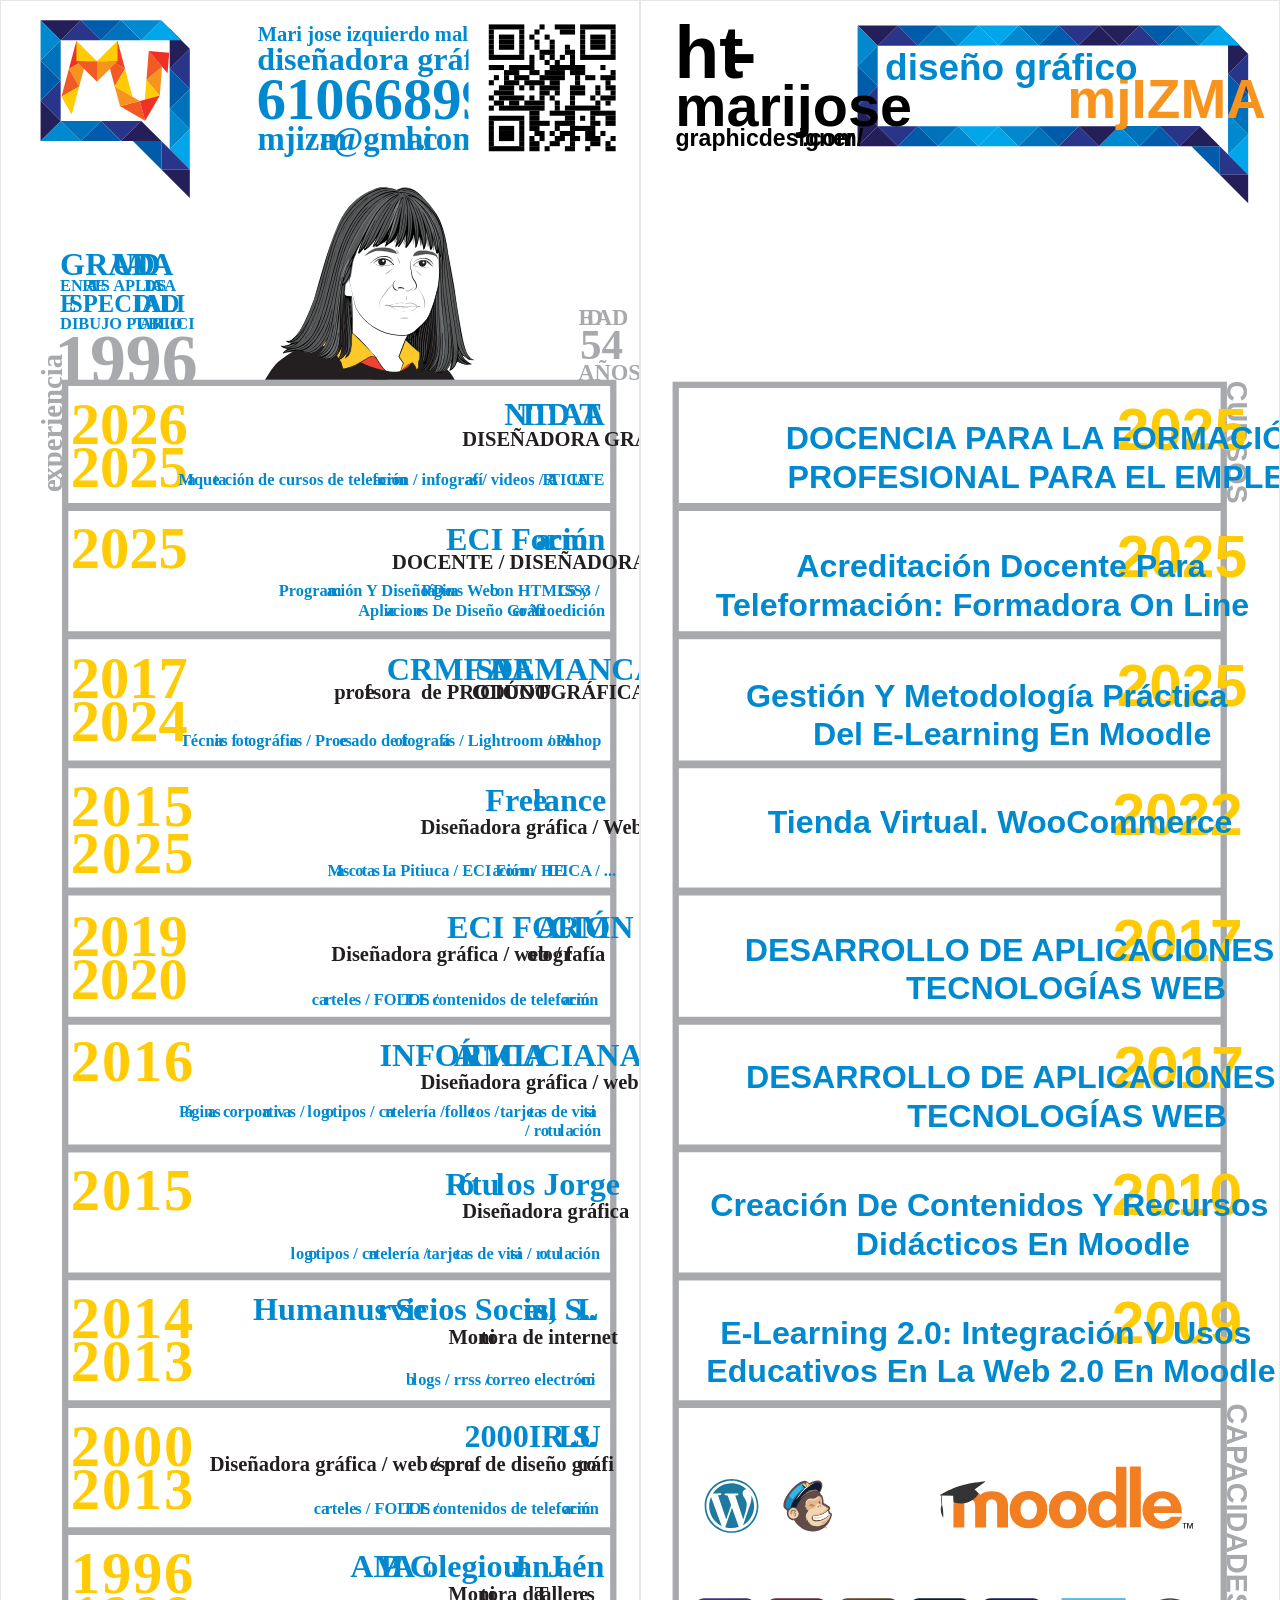
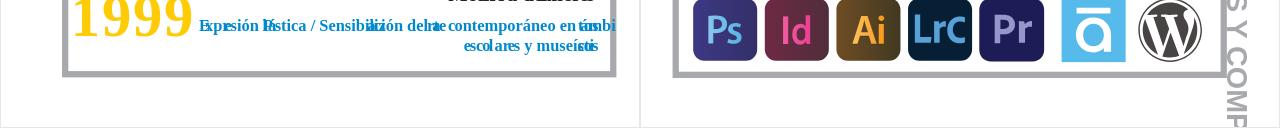
==== commit 6ffe64fb: "Update index.html" ====
--- a/cv/index.html
+++ b/cv/index.html
@@ -5,7 +5,7 @@
     <meta name="viewport" content="width=device-width, initial-scale=1.0">
     <link rel="stylesheet" href="css/stylecv.css">
 	<link rel="icon" href="Logo-MJ-PEQ.ico" type="image/x-icon">
-    <title>CV Mari Jose Izquierdo</title>
+    <title>Mari Jose Izquierdo</title>
 </head>
 <body>
     <div class="contenedor">
@@ -496,8 +496,7 @@
 <svg  id="simulacion_del_pliegue" data-name="simulacion del pliegue" xmlns="http://www.w3.org/2000/svg" xmlns:xlink="http://www.w3.org/1999/xlink" viewBox="0 0 311.81 841.89">
  
       
- <defs>  
-<linearGradient id="SVGID_1_" gradientUnits="userSpaceOnUse" x1="-298.3665" y1="164.0436" x2="-297.6594" y2="163.3365">
+ <linearGradient id="SVGID_1_" gradientUnits="userSpaceOnUse" x1="-298.3665" y1="164.0436" x2="-297.6594" y2="163.3365">
 	<stop  offset="0" style="stop-color:#20AC4B"/>
 	<stop  offset="0.9831" style="stop-color:#19361A"/>
 </linearGradient>
@@ -516,11 +515,11 @@
 		<polygon class="st2" points="282.6,12 282.6,12 282.6,12 		"/>
 		<polygon class="st2" points="243.4,12 243.4,12 243.4,12 		"/>
 		
-			<linearGradient id="SVGID_00000057866092238957967830000009113611227792767923_" gradientUnits="userSpaceOnUse" x1="253.2216" y1="21.8301" x2="253.2197" y2="21.8281">
+			<linearGradient id="SVGID_00000160150505769945738820000013800465675662305686_" gradientUnits="userSpaceOnUse" x1="253.2216" y1="21.8301" x2="253.2197" y2="21.8281">
 			<stop  offset="0" style="stop-color:#00AEEF"/>
 			<stop  offset="1" style="stop-color:#262262"/>
 		</linearGradient>
-		<polygon style="fill:url(#SVGID_00000057866092238957967830000009113611227792767923_);" points="253.2,21.8 253.2,21.8 
+		<polygon style="fill:url(#SVGID_00000160150505769945738820000013800465675662305686_);" points="253.2,21.8 253.2,21.8 
 			253.2,21.8 		"/>
 		<g>
 			<polygon class="st7" points="286.5,36.1 286.5,36.1 296.3,45.9 286.5,55.7 286.5,55.7 			"/>
@@ -590,9 +589,8 @@
 		<polygon class="st11" points="296.3,85.1 296.3,99 282.5,85.1 282.5,85.1 		"/>
 		<polygon class="st11" points="282.5,71.3 282.5,71.3 262.9,71.3 272.7,61.4 		"/>
 	</g>
-</defs>  
 	<rect x="208.2" y="38.6" class="st2" width="62.1" height="19.8"/>
-	<text transform="matrix(1 0 0 1 208.1907 57.3429)" class="st14 st25 st26">MJIZMA</text>
+	<text transform="matrix(1 0 0 1 208.1907 57.3429)" class="st14 st25 st26">mjIZMA</text>
 	<g>
 		<g>
 			<rect x="119.4" y="26.3" class="st2" width="90.7" height="15.1"/>
@@ -663,7 +661,7 @@
 	<g>
 		<g>
 			<rect x="16.9" y="13.1" class="st2" width="85.7" height="35"/>
-			<text transform="matrix(1 0 0 1 16.8611 38.1095)"><tspan x="0" y="0" class="st25 st33">https://</tspan></text>
+			<text transform="matrix(1 0 0 1 16.8611 38.1095)"><tspan x="0" y="0" class="st25 st33">ht</tspan><tspan x="28" y="0" class="st25 st33">-</tspan></text>
 		</g>
 		<g>
 			<g>
@@ -737,11 +735,11 @@
 	</g>
 	<g>
 		
-			<linearGradient id="SVGID_00000083068964701607570290000002126873584653457303_" gradientUnits="userSpaceOnUse" x1="25.8316" y1="793.9691" x2="57.0567" y2="793.9691">
+			<linearGradient id="SVGID_00000028305032734566197750000003845877762295945119_" gradientUnits="userSpaceOnUse" x1="25.8316" y1="793.9691" x2="57.0567" y2="793.9691">
 			<stop  offset="0" style="stop-color:#332E7D"/>
 			<stop  offset="1" style="stop-color:#292562"/>
 		</linearGradient>
-		<path style="opacity:0.95;fill:url(#SVGID_00000083068964701607570290000002126873584653457303_);" d="M31.4,778.7h20.2
+		<path style="opacity:0.95;fill:url(#SVGID_00000028305032734566197750000003845877762295945119_);" d="M31.4,778.7h20.2
 			c3.1,0,5.5,2.5,5.5,5.5v19.4c0,3.1-2.5,5.5-5.5,5.5H31.4c-3.1,0-5.5-2.5-5.5-5.5v-19.4C25.8,781.2,28.3,778.7,31.4,778.7z"/>
 		<g>
 			<g>
@@ -752,11 +750,11 @@
 				</g>
 				<g>
 					
-						<linearGradient id="SVGID_00000031186781818271117410000004337565519117888919_" gradientUnits="userSpaceOnUse" x1="33.2308" y1="793.8587" x2="49.4635" y2="793.8587">
+						<linearGradient id="SVGID_00000021801360609618438960000015577691891924615833_" gradientUnits="userSpaceOnUse" x1="33.2308" y1="793.8587" x2="49.4635" y2="793.8587">
 						<stop  offset="0" style="stop-color:#85C6ED"/>
 						<stop  offset="1" style="stop-color:#58B3E4"/>
 					</linearGradient>
-					<path style="fill:url(#SVGID_00000031186781818271117410000004337565519117888919_);" d="M33.3,787.4c0.9-0.2,2.1-0.3,3.8-0.3
+					<path style="fill:url(#SVGID_00000021801360609618438960000015577691891924615833_);" d="M33.3,787.4c0.9-0.2,2.1-0.3,3.8-0.3
 						c1.8,0,3.1,0.4,4,1.1c0.8,0.7,1.3,1.7,1.3,3c0,1.3-0.4,2.3-1.2,3.1c-1,1-2.5,1.4-4.3,1.4c-0.5,0-0.9,0-1.2-0.1v5.1h-2.4V787.4z
 						 M35.8,793.6c0.3,0.1,0.7,0.1,1.2,0.1c1.8,0,3-0.9,3-2.5c0-1.5-1-2.3-2.7-2.3c-0.7,0-1.2,0.1-1.4,0.1V793.6z"/>
 				</g>
@@ -769,11 +767,11 @@
 				</g>
 				<g>
 					
-						<linearGradient id="SVGID_00000093176783053832248470000014473167496843683992_" gradientUnits="userSpaceOnUse" x1="33.2301" y1="795.7786" x2="49.4629" y2="795.7786">
+						<linearGradient id="SVGID_00000069375557139123608450000010831942033348473244_" gradientUnits="userSpaceOnUse" x1="33.2301" y1="795.7786" x2="49.4629" y2="795.7786">
 						<stop  offset="0" style="stop-color:#85C6ED"/>
 						<stop  offset="1" style="stop-color:#58B3E4"/>
 					</linearGradient>
-					<path style="fill:url(#SVGID_00000093176783053832248470000014473167496843683992_);" d="M43.1,798.4c0.6,0.3,1.6,0.7,2.5,0.7
+					<path style="fill:url(#SVGID_00000069375557139123608450000010831942033348473244_);" d="M43.1,798.4c0.6,0.3,1.6,0.7,2.5,0.7
 						c1.1,0,1.6-0.4,1.6-1.1c0-0.7-0.4-1-1.6-1.4c-1.9-0.7-2.7-1.7-2.7-2.8c0-1.7,1.4-3.1,3.7-3.1c1.1,0,2,0.3,2.6,0.6l-0.5,1.7
 						c-0.4-0.2-1.2-0.6-2.1-0.6c-0.9,0-1.4,0.4-1.4,1c0,0.6,0.5,0.9,1.7,1.4c1.8,0.6,2.6,1.5,2.6,3c0,1.8-1.4,3.1-4,3.1
 						c-1.2,0-2.2-0.3-3-0.7L43.1,798.4z"/>
@@ -783,11 +781,11 @@
 	</g>
 	<g>
 		
-			<linearGradient id="SVGID_00000145739962069932215560000008159467629334760127_" gradientUnits="userSpaceOnUse" x1="60.7345" y1="793.9691" x2="91.9596" y2="793.9691">
+			<linearGradient id="SVGID_00000137833976003899420750000011881269622727439527_" gradientUnits="userSpaceOnUse" x1="60.7345" y1="793.9691" x2="91.9596" y2="793.9691">
 			<stop  offset="0" style="stop-color:#661E39"/>
 			<stop  offset="1" style="stop-color:#472331"/>
 		</linearGradient>
-		<path style="opacity:0.95;fill:url(#SVGID_00000145739962069932215560000008159467629334760127_);" d="M66.3,778.7h20.2
+		<path style="opacity:0.95;fill:url(#SVGID_00000137833976003899420750000011881269622727439527_);" d="M66.3,778.7h20.2
 			c3.1,0,5.5,2.5,5.5,5.5v19.4c0,3.1-2.5,5.5-5.5,5.5H66.3c-3.1,0-5.5-2.5-5.5-5.5v-19.4C60.7,781.2,63.2,778.7,66.3,778.7z"/>
 		<g>
 			<g>
@@ -797,11 +795,11 @@
 				<g>
 					<g>
 						
-							<linearGradient id="SVGID_00000075844579849059833520000002005194761783075215_" gradientUnits="userSpaceOnUse" x1="69.7029" y1="794.2181" x2="83.0038" y2="794.2181">
+							<linearGradient id="SVGID_00000030467639805352803670000017116244975202681243_" gradientUnits="userSpaceOnUse" x1="69.7029" y1="794.2181" x2="83.0038" y2="794.2181">
 							<stop  offset="0" style="stop-color:#EF5BA1"/>
 							<stop  offset="1" style="stop-color:#EE3F94"/>
 						</linearGradient>
-						<path style="fill:url(#SVGID_00000075844579849059833520000002005194761783075215_);" d="M72.2,787.5V801h-2.5v-13.5H72.2z"/>
+						<path style="fill:url(#SVGID_00000030467639805352803670000017116244975202681243_);" d="M72.2,787.5V801h-2.5v-13.5H72.2z"/>
 					</g>
 				</g>
 			</g>
@@ -813,11 +811,11 @@
 				</g>
 				<g>
 					
-						<linearGradient id="SVGID_00000163036711537557888990000012001446496709302972_" gradientUnits="userSpaceOnUse" x1="69.7026" y1="793.9691" x2="83.0049" y2="793.9691">
+						<linearGradient id="SVGID_00000002377973409381157540000015401247379282597278_" gradientUnits="userSpaceOnUse" x1="69.7026" y1="793.9691" x2="83.0049" y2="793.9691">
 						<stop  offset="0" style="stop-color:#EF5BA1"/>
 						<stop  offset="1" style="stop-color:#EE3F94"/>
 					</linearGradient>
-					<path style="fill:url(#SVGID_00000163036711537557888990000012001446496709302972_);" d="M82.9,786.8v11.5c0,1,0,2.1,0.1,2.7
+					<path style="fill:url(#SVGID_00000002377973409381157540000015401247379282597278_);" d="M82.9,786.8v11.5c0,1,0,2.1,0.1,2.7
 						h-2l-0.1-1.5h0c-0.5,1.1-1.6,1.8-2.9,1.8c-2.1,0-3.8-2-3.8-5c0-3.3,1.8-5.2,4-5.2c1.2,0,2.1,0.6,2.5,1.3h0v-5.5H82.9z
 						 M80.6,795.3c0-0.2,0-0.4-0.1-0.6c-0.2-1-0.9-1.7-1.9-1.7c-1.4,0-2.3,1.4-2.3,3.2c0,1.8,0.8,3.1,2.2,3.1c0.9,0,1.7-0.7,1.9-1.7
 						c0.1-0.2,0.1-0.5,0.1-0.7V795.3z"/>
@@ -827,11 +825,11 @@
 	</g>
 	<g>
 		
-			<linearGradient id="SVGID_00000100342569492022995000000012563691156554157742_" gradientUnits="userSpaceOnUse" x1="95.6374" y1="793.9691" x2="126.8625" y2="793.9691">
+			<linearGradient id="SVGID_00000181786253736254440020000010206155146663930556_" gradientUnits="userSpaceOnUse" x1="95.6374" y1="793.9691" x2="126.8625" y2="793.9691">
 			<stop  offset="0" style="stop-color:#674319"/>
 			<stop  offset="1" style="stop-color:#362F15"/>
 		</linearGradient>
-		<path style="opacity:0.95;fill:url(#SVGID_00000100342569492022995000000012563691156554157742_);" d="M101.2,778.7h20.2
+		<path style="opacity:0.95;fill:url(#SVGID_00000181786253736254440020000010206155146663930556_);" d="M101.2,778.7h20.2
 			c3.1,0,5.5,2.5,5.5,5.5v19.4c0,3.1-2.5,5.5-5.5,5.5h-20.2c-3.1,0-5.5-2.5-5.5-5.5v-19.4C95.6,781.2,98.1,778.7,101.2,778.7z"/>
 		<g>
 			<g>
@@ -841,11 +839,11 @@
 				</g>
 				<g>
 					
-						<linearGradient id="SVGID_00000083064686717064609590000000243476700769330831_" gradientUnits="userSpaceOnUse" x1="103.3087" y1="794.1292" x2="118.7548" y2="794.1292">
+						<linearGradient id="SVGID_00000023961525667270202030000007407950204626717091_" gradientUnits="userSpaceOnUse" x1="103.3087" y1="794.1292" x2="118.7548" y2="794.1292">
 						<stop  offset="0" style="stop-color:#FEC15F"/>
 						<stop  offset="1" style="stop-color:#F8991D"/>
 					</linearGradient>
-					<path style="fill:url(#SVGID_00000083064686717064609590000000243476700769330831_);" d="M107.2,797l-1.2,3.8h-2.5l4.3-13.5
+					<path style="fill:url(#SVGID_00000023961525667270202030000007407950204626717091_);" d="M107.2,797l-1.2,3.8h-2.5l4.3-13.5
 						h3.1l4.4,13.5h-2.6l-1.2-3.8H107.2z M111.1,795.2l-1.1-3.3c-0.3-0.8-0.5-1.7-0.7-2.5h0c-0.2,0.8-0.4,1.7-0.6,2.5l-1,3.3H111.1z
 						"/>
 				</g>
@@ -857,11 +855,11 @@
 				</g>
 				<g>
 					
-						<linearGradient id="SVGID_00000139253401152957322920000008803211888307330976_" gradientUnits="userSpaceOnUse" x1="103.304" y1="793.9691" x2="118.7563" y2="793.9691">
+						<linearGradient id="SVGID_00000060032494663227397310000016576899302332587914_" gradientUnits="userSpaceOnUse" x1="103.304" y1="793.9691" x2="118.7563" y2="793.9691">
 						<stop  offset="0" style="stop-color:#FEC15F"/>
 						<stop  offset="1" style="stop-color:#F8991D"/>
 					</linearGradient>
-					<path style="fill:url(#SVGID_00000139253401152957322920000008803211888307330976_);" d="M119,788.4c0,0.7-0.5,1.3-1.4,1.3
+					<path style="fill:url(#SVGID_00000060032494663227397310000016576899302332587914_);" d="M119,788.4c0,0.7-0.5,1.3-1.4,1.3
 						c-0.8,0-1.4-0.6-1.4-1.3c0-0.8,0.6-1.3,1.4-1.3C118.4,787.1,118.9,787.7,119,788.4z M116.3,800.9v-9.7h2.5v9.7H116.3z"/>
 				</g>
 			</g>
@@ -981,10 +979,11 @@
 	</g>
 	<rect x="16.6" y="11" class="st2" width="92.2" height="51.4"/>
 </g>
-</svg>       
+</svg>
+ 
 
         </div>
 
 
 </body>
-</html>+</html>
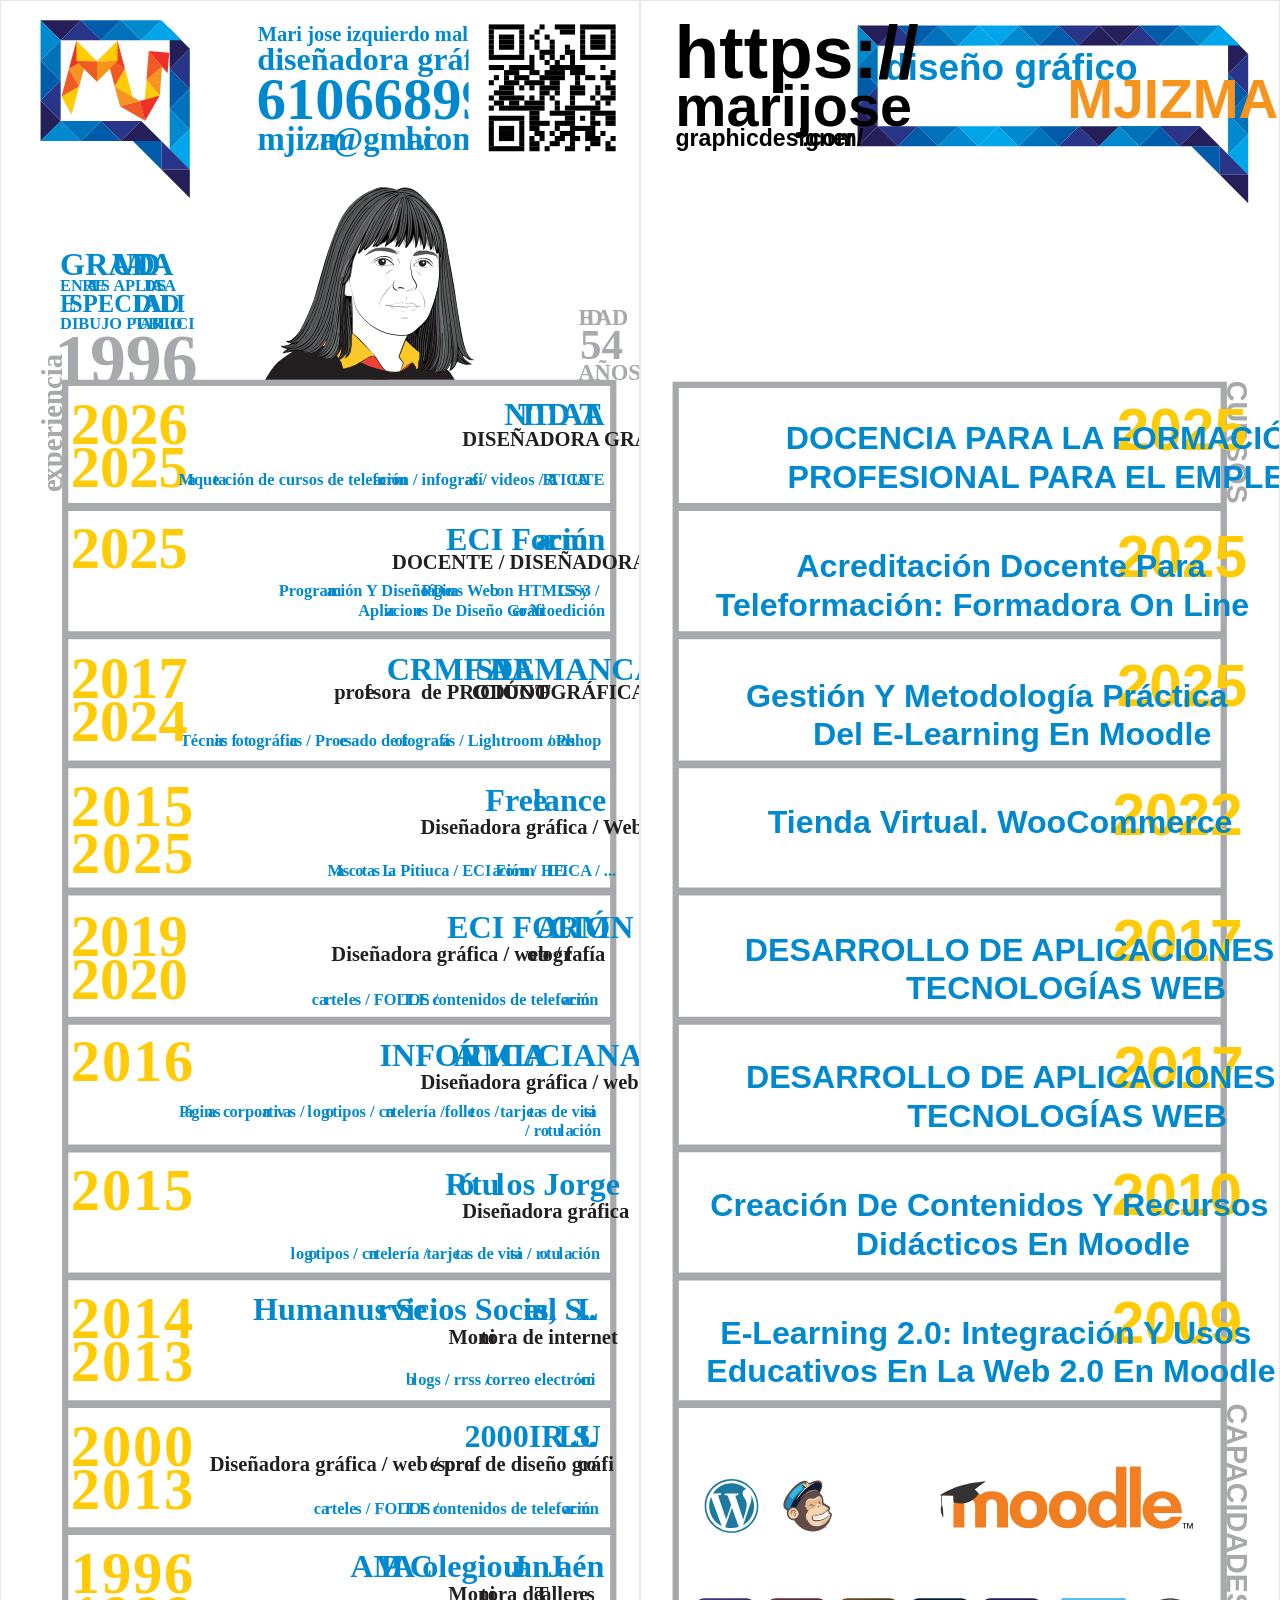
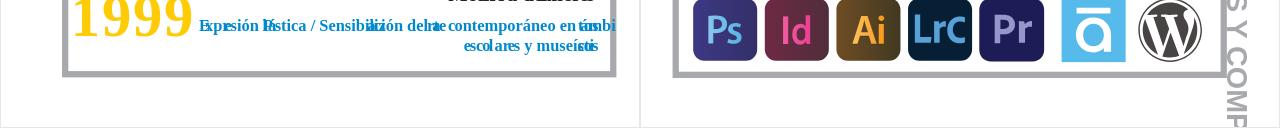
==== commit 74834d60: "Update index.html" ====
--- a/cv/index.html
+++ b/cv/index.html
@@ -590,7 +590,7 @@
 		<polygon class="st11" points="282.5,71.3 282.5,71.3 262.9,71.3 272.7,61.4 		"/>
 	</g>
 	<rect x="208.2" y="38.6" class="st2" width="62.1" height="19.8"/>
-	<text transform="matrix(1 0 0 1 208.1907 57.3429)" class="st14 st25 st26">mjIZMA</text>
+	<text transform="matrix(1 0 0 1 208.1907 57.3429)" class="st14 st25 st26">MJIZMA</text>
 	<g>
 		<g>
 			<rect x="119.4" y="26.3" class="st2" width="90.7" height="15.1"/>
@@ -661,7 +661,7 @@
 	<g>
 		<g>
 			<rect x="16.9" y="13.1" class="st2" width="85.7" height="35"/>
-			<text transform="matrix(1 0 0 1 16.8611 38.1095)"><tspan x="0" y="0" class="st25 st33">ht</tspan><tspan x="28" y="0" class="st25 st33">-</tspan></text>
+			<text transform="matrix(1 0 0 1 16.8611 38.1095)"><tspan x="0" y="0" class="st25 st33">https://</tspan></text>
 		</g>
 		<g>
 			<g>
